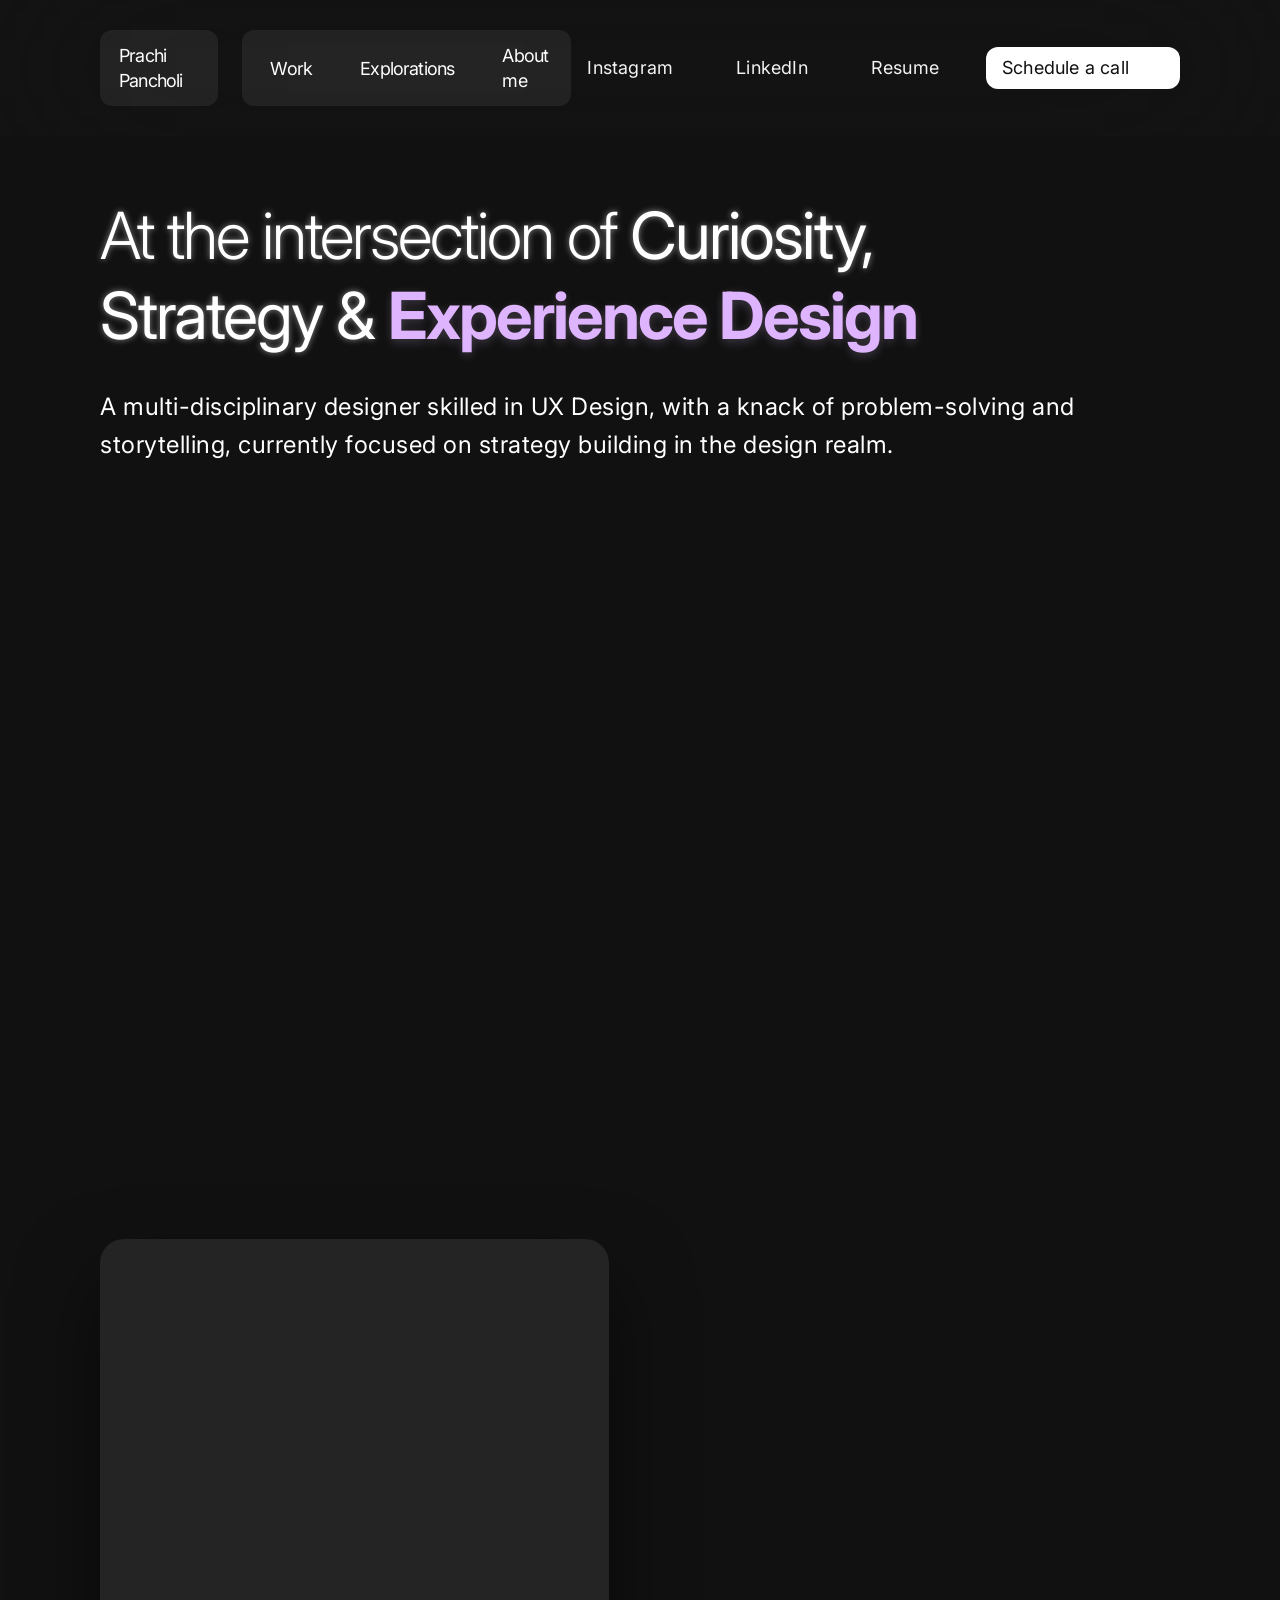
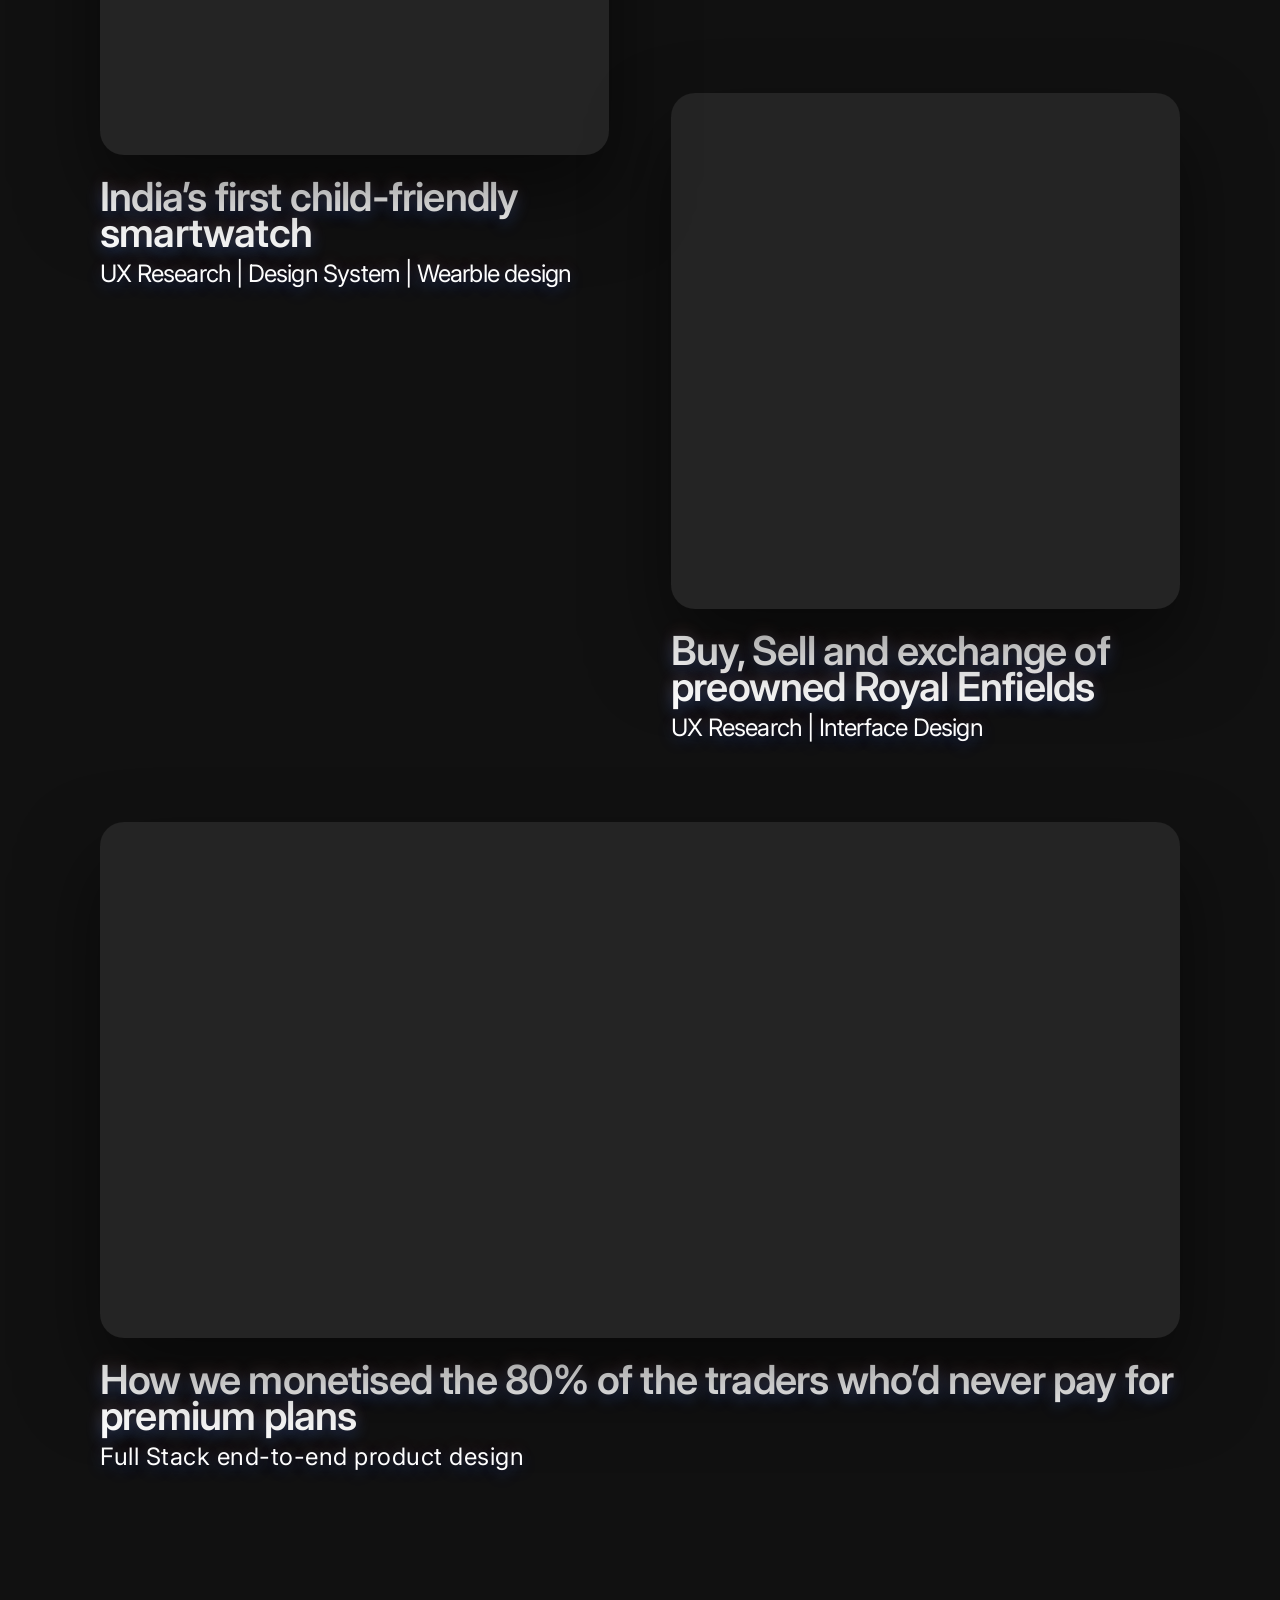
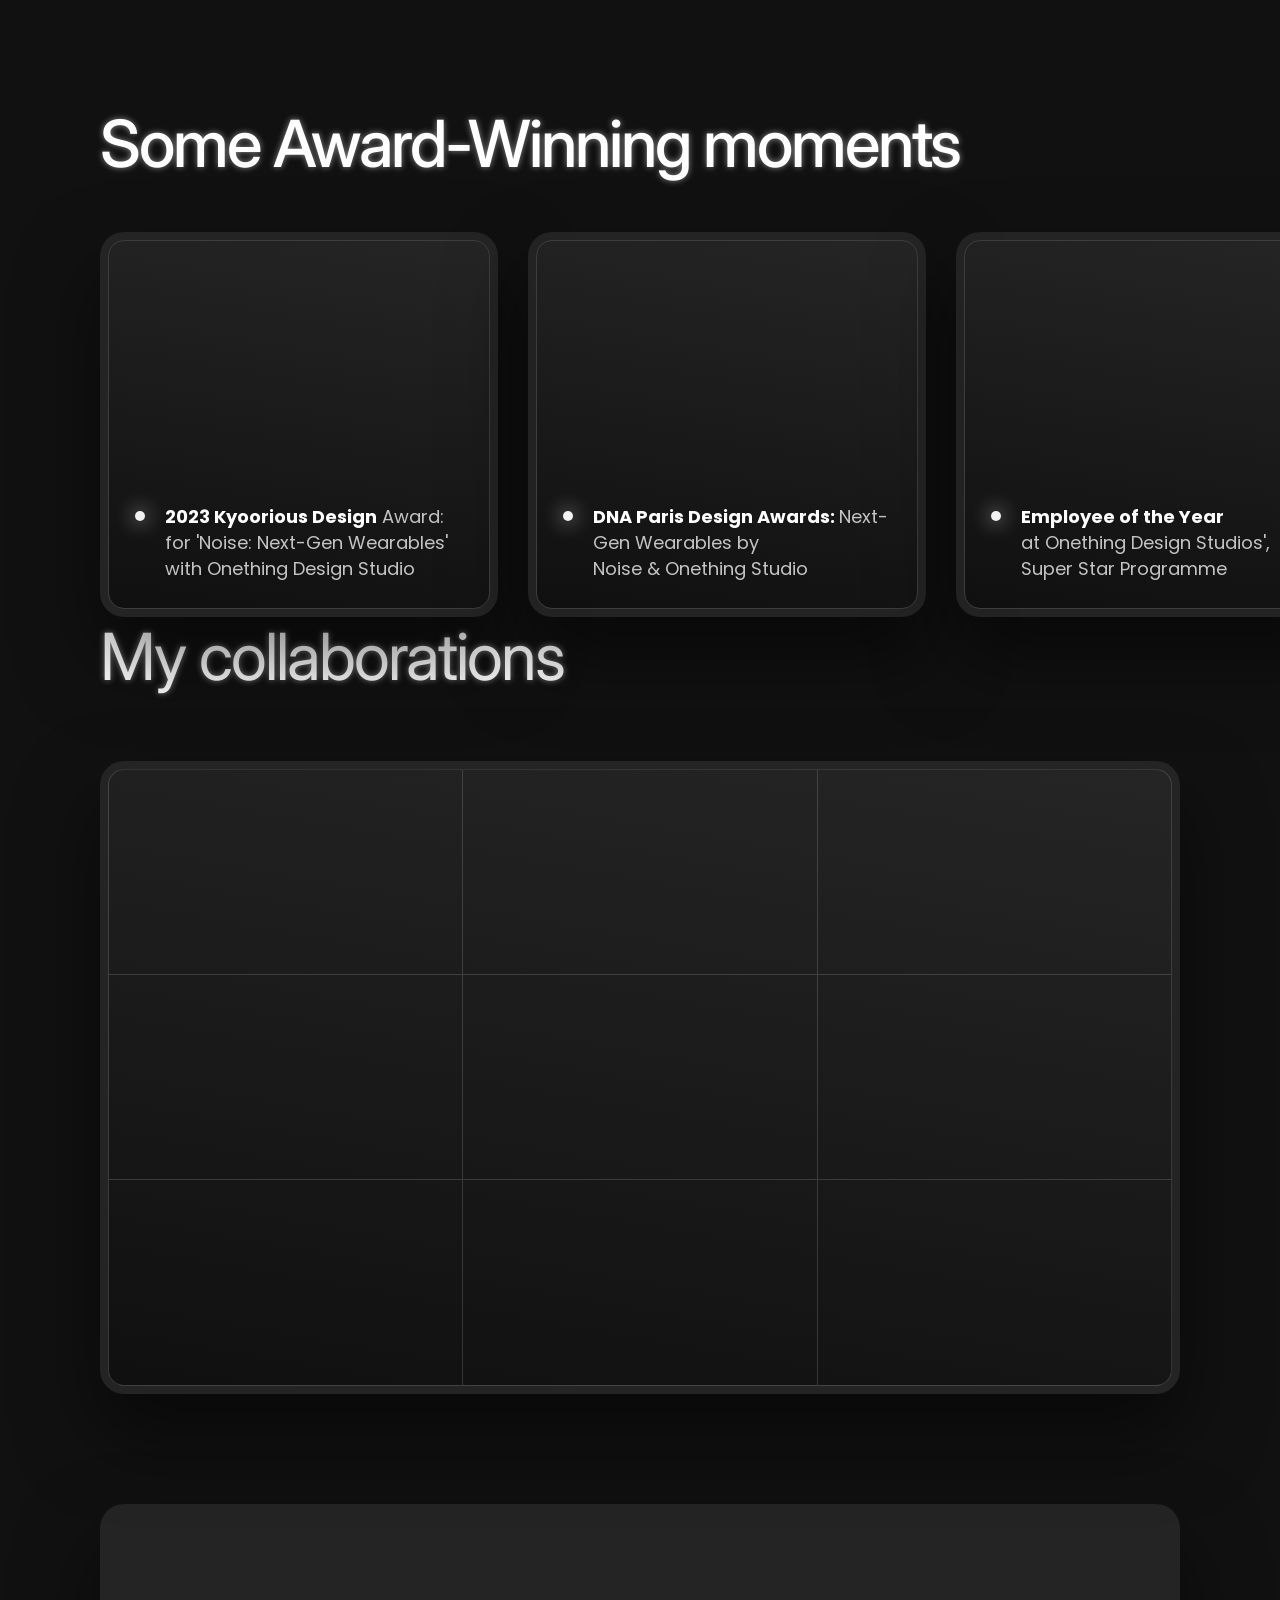
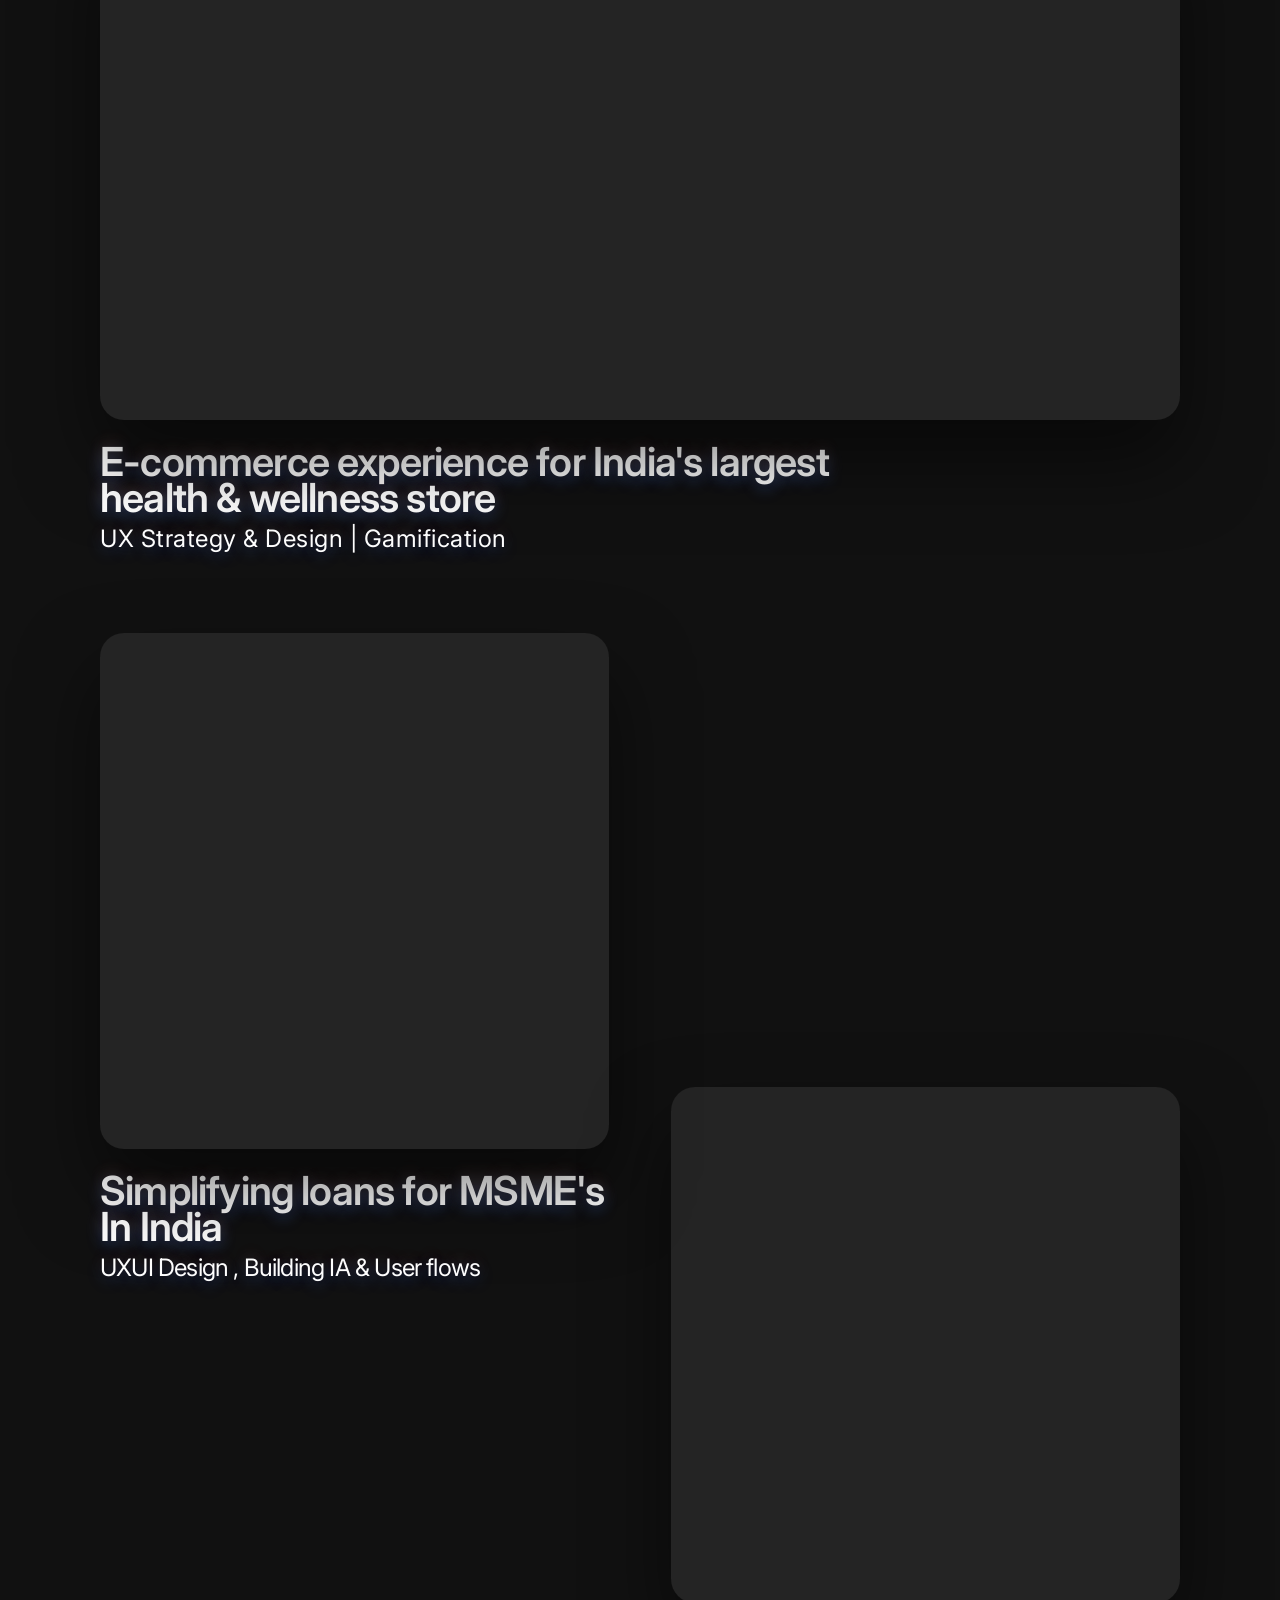
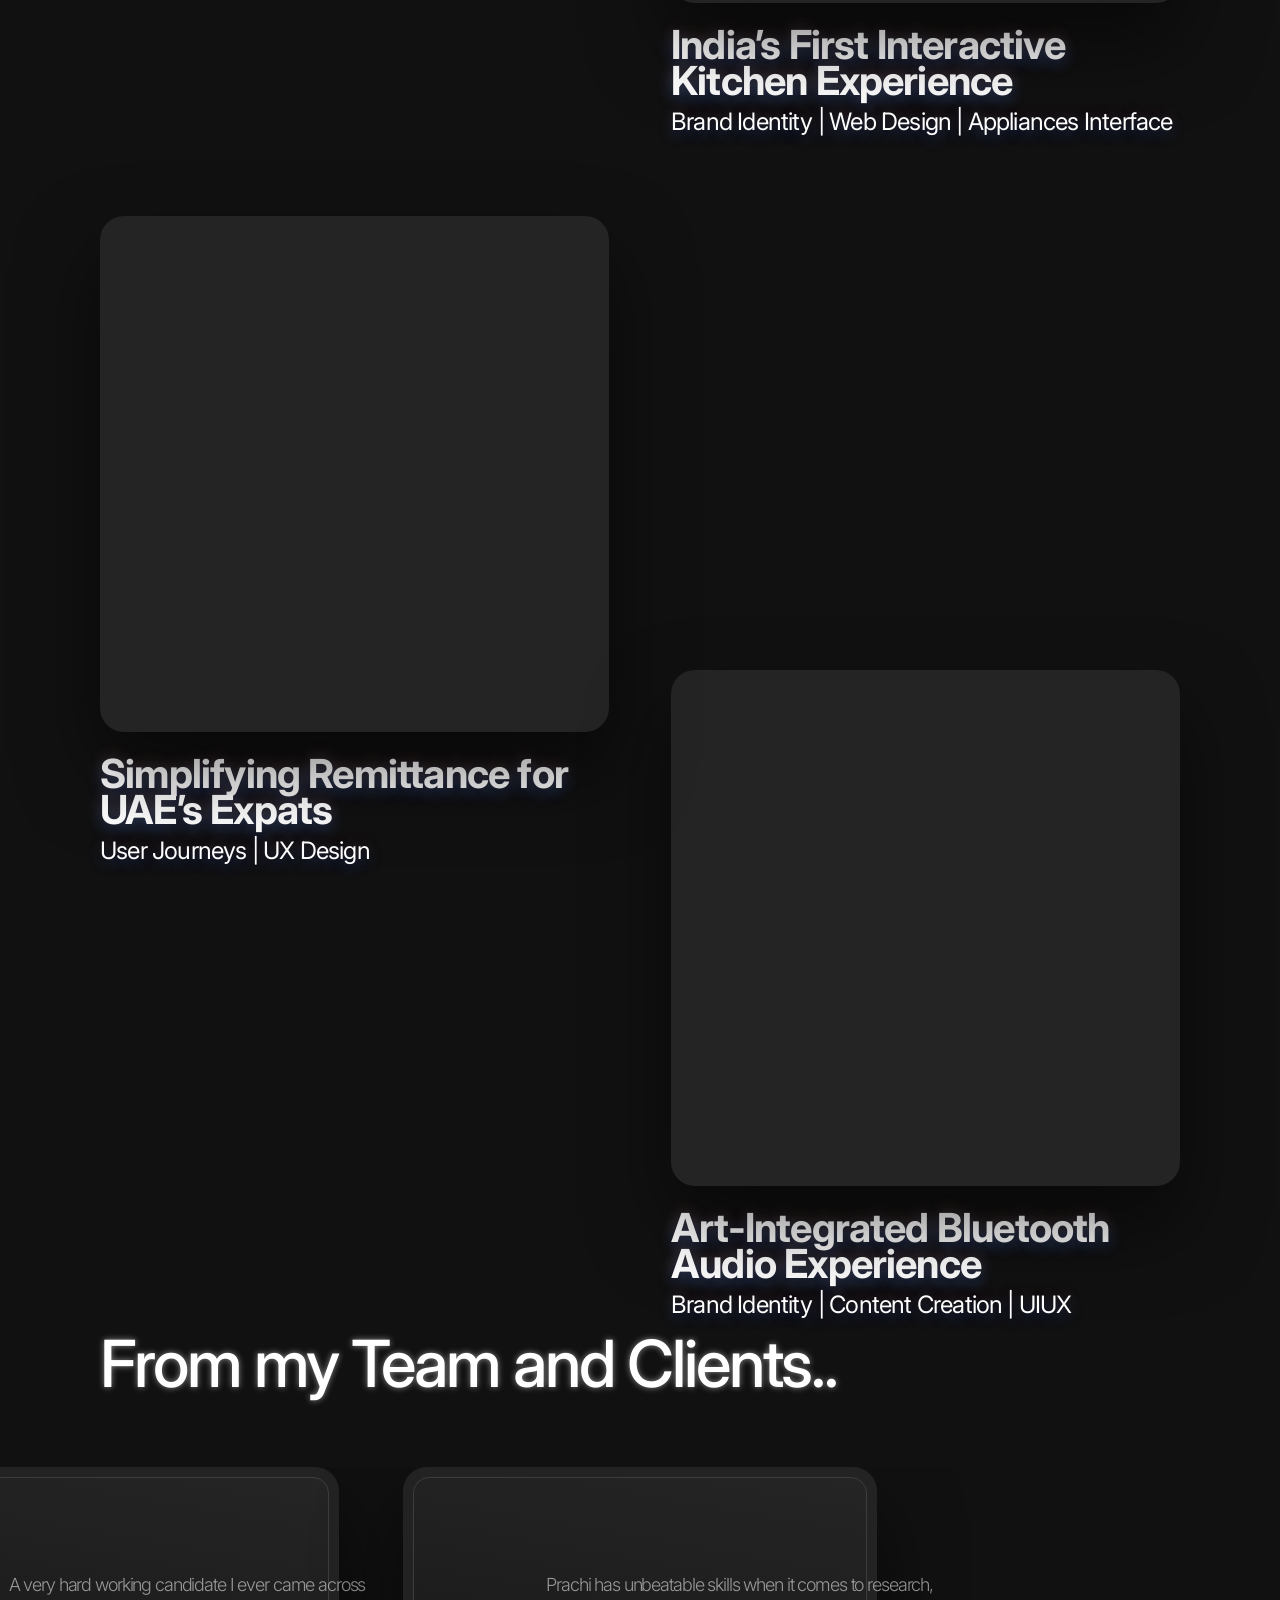
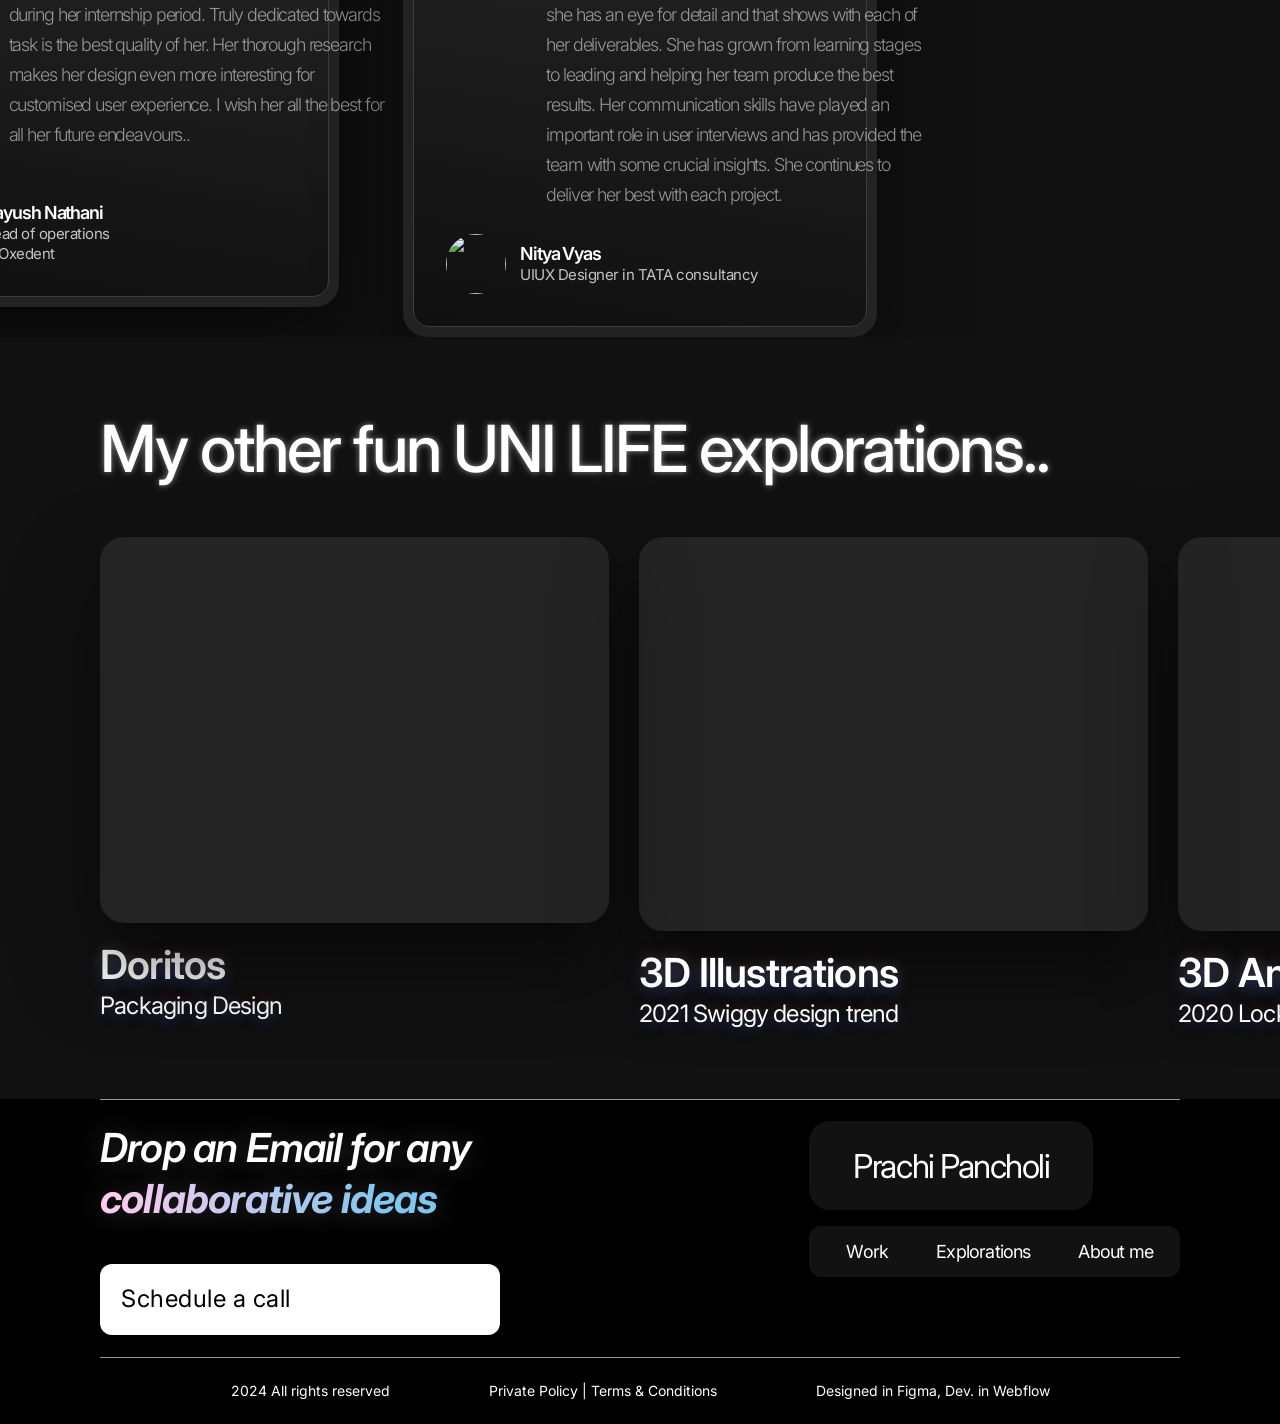
==== index.html @ 56be97ce "Initial commit: portfolio static site Home page, case-study pages (Noise rebuilt as real components)" ====
<!DOCTYPE html>
<html lang="en">
<head>
  <meta charset="utf-8" />
  <title>Prachi Pancholi Portfolio</title>
  <meta content="Prachi is a Senior User Experience Designer with a knack for Problem-solving &amp; Storytelling, currently working and learning towards strategy building with the skills of the design world" name="description" />
  <meta content="width=device-width, initial-scale=1" name="viewport" />
  <link rel="shortcut icon" href="https://cdn.prod.website-files.com/661e18b403673cb2f417f1e8/6642f08443aacf7ec07bb50b_1111.png" type="image/x-icon" />
  <link rel="apple-touch-icon" href="https://cdn.prod.website-files.com/661e18b403673cb2f417f1e8/6642efddc8c3d1128ef060a0_44.png" />
  <link rel="preconnect" href="https://fonts.googleapis.com" />
  <link rel="preconnect" href="https://fonts.gstatic.com" crossorigin />
  <link href="https://fonts.googleapis.com/css2?family=Inter:wght@200;300;400;500;600;700;800;900&family=Instrument+Serif&family=Poppins:wght@200;300;400;500;600;700;800&display=swap" rel="stylesheet" />
  <link rel="stylesheet" href="https://cdn.jsdelivr.net/npm/swiper@11/swiper-bundle.min.css" />
  <link rel="stylesheet" href="css/webflow.css" />
  <link rel="stylesheet" href="css/custom.css?v=2" />
</head>
<body>
  <div class="page-wrapper">

    <!-- ===================== NAV ===================== -->
    <div role="banner" class="nav_component w-nav">
      <div class="padding-global">
        <div class="container-medium is-nav-flex">
          <div class="nav_left-wrapper">
            <a href="/" aria-current="page" class="nav_logo-link w-nav-brand w--current">
              <div class="nav_logo-text">Prachi Pancholi</div>
            </a>
            <div class="nav_left-links is-desktop-pill">
              <a href="/" aria-current="page" class="nav_link-wrapper w-inline-block w--current"><div class="nav_link-text">Work</div><div class="nav_border-line"></div></a>
              <a href="/explore" class="nav_link-wrapper w-inline-block"><div class="nav_link-text">Explorations</div><div class="nav_border-line"></div></a>
              <a href="/about-us" class="nav_link-wrapper w-inline-block"><div class="nav_link-text">About me</div><div class="nav_border-line"></div></a>
            </div>
          </div>
          <nav role="navigation" class="nav_right-wrapper w-nav-menu">
            <div class="nav_mobile-links">
              <a href="/" class="nav_link-wrapper w-inline-block"><div class="nav_link-text">Work</div></a>
              <a href="/explore" class="nav_link-wrapper w-inline-block"><div class="nav_link-text">Explorations</div></a>
              <a href="/about-us" class="nav_link-wrapper w-inline-block"><div class="nav_link-text">About me</div></a>
            </div>
            <div class="nav_links-wrapper">
              <a href="https://www.instagram.com/chickenbiryani.design/" target="_blank" class="nav_link-right w-inline-block">
                <div class="nav_right-text">Instagram</div>
                <div class="white_arrow-wrapper _20px">
                  <img src="https://cdn.prod.website-files.com/661e18b403673cb2f417f1e8/661e2d78cf338e3d191dff58_Image%20%5Bicon-external%5D%20(2).svg" loading="lazy" alt="" class="white_arrow" />
                </div>
              </a>
              <a href="https://www.linkedin.com/in/prachi-pancholi/" target="_blank" class="nav_link-right w-inline-block">
                <div class="nav_right-text">LinkedIn</div>
                <div class="white_arrow-wrapper _20px">
                  <img src="https://cdn.prod.website-files.com/661e18b403673cb2f417f1e8/661e2d78cf338e3d191dff58_Image%20%5Bicon-external%5D%20(2).svg" loading="lazy" alt="" class="white_arrow" />
                </div>
              </a>
              <a href="https://drive.google.com/drive/folders/17mA1MaXOEO93WJZo5GWd0ZMuWHKPl7Rx" target="_blank" class="nav_link-right w-inline-block">
                <div class="nav_right-text">Resume</div>
                <div class="white_arrow-wrapper _20px">
                  <img src="https://cdn.prod.website-files.com/661e18b403673cb2f417f1e8/661e2d78cf338e3d191dff58_Image%20%5Bicon-external%5D%20(2).svg" loading="lazy" alt="" class="white_arrow" />
                </div>
              </a>
              <a href="https://calendly.com/pancholiprachi/30min" target="_blank" class="nav_link-right is-contact w-inline-block">
                <div class="nav_right-text is-black">Schedule a call</div>
                <div class="white_arrow-wrapper _20px">
                  <img src="https://cdn.prod.website-files.com/661e18b403673cb2f417f1e8/66e6eafac4cc82f1d56666f0_video.png" loading="lazy" alt="" class="black_arrow _20px" />
                </div>
              </a>
            </div>
          </nav>
          <div class="hamburger-menu-hm1 w-nav-button" data-nav-toggle>
            <div class="top-bar-hm1"></div>
            <div class="middle-bar-hm1"></div>
            <div class="bottom-bar-hm1"></div>
          </div>
        </div>
      </div>
    </div>

    <main class="main-wrapper">

      <!-- ===================== HERO ===================== -->
      <section class="section_header">
        <div class="padding-global">
          <div class="container-large">
            <div class="hero_content-wrapper">
              <img src="https://cdn.prod.website-files.com/661e18b403673cb2f417f1e8/661e52b57808c6ab6376811c_Group%203.webp" loading="lazy" alt="" class="hero_blur-image hide-in-mb" />
              <div class="mobile_gradient">
                <img src="https://cdn.prod.website-files.com/661e18b403673cb2f417f1e8/661e52b57808c6ab6376811c_Group%203.webp" loading="lazy" alt="" class="hero_blur-image" />
              </div>
              <div class="hero_content">
                <div class="max-width-1042px">
                  <h1 class="heading-style-h1">At the intersection of <span class="text-weight-medium">Curiosity, <br />Strategy &amp; </span><span class="hero_highlight">Experience Design</span></h1>
                </div>
                <p class="text-size-large">A multi-disciplinary designer skilled in UX Design, with a knack of problem-solving and storytelling, currently focused on strategy building in the design realm.</p>
              </div>
            </div>

            <div class="spacer-large"></div>

            <div class="space-small">
              <div class="gif-video">
                <div class="gif-bg-video w-background-video w-background-video-atom">
                  <video autoplay loop muted playsinline data-object-fit="cover"
                    poster="https://cdn.prod.website-files.com/661e18b403673cb2f417f1e8%2F68fe147acfc8ac7f8bebb692_Final%2030-poster-00001.jpg"
                    style="background-image:url('https://cdn.prod.website-files.com/661e18b403673cb2f417f1e8%2F68fe147acfc8ac7f8bebb692_Final%2030-poster-00001.jpg')">
                    <source src="https://cdn.prod.website-files.com/661e18b403673cb2f417f1e8%2F68fe147acfc8ac7f8bebb692_Final%2030-transcode.mp4" />
                    <source src="https://cdn.prod.website-files.com/661e18b403673cb2f417f1e8%2F68fe147acfc8ac7f8bebb692_Final%2030-transcode.webm" />
                  </video>
                </div>
              </div>
            </div>

            <div class="services_cards">
              <a href="/noise" class="services_card top-margin-281px w-inline-block">
                <div class="service_card-bg">
                  <div class="service_thumbnail">
                    <img src="https://cdn.prod.website-files.com/661e18b403673cb2f417f1e8/661e6a9da7e1869f8a0ea23e_Div%20%5Bglare-item-top%5D%20(2).svg" loading="lazy" alt="" class="service_card-line" />
                  </div>
                </div>
                <div class="services-content-wrapper">
                  <h2 class="heading-style-h2">India&rsquo;s first child-friendly smartwatch</h2>
                  <p class="text-size-large letter-spacing">UX Research | Design System | Wearble design</p>
                </div>
              </a>
              <a id="w-node-_90252e69-ed15-1a22-92da-b48fed8b547d-f417f1ef" href="/reown" class="services_card class-top-margin w-inline-block">
                <div class="service_card-bg">
                  <aside class="service_right-thumbnail">
                    <img src="https://cdn.prod.website-files.com/661e18b403673cb2f417f1e8/661e6a9da7e1869f8a0ea23e_Div%20%5Bglare-item-top%5D%20(2).svg" loading="lazy" alt="" class="service_card-line" />
                  </aside>
                </div>
                <div class="services-content-wrapper">
                  <h2 class="heading-style-h2">Buy, Sell and exchange of preowned Royal Enfields</h2>
                  <p class="text-size-large letter-spacing">UX  Research | Interface Design</p>
                </div>
              </a>
            </div>

            <div class="space-small"></div>

            <a href="/upstox" class="services_card-wrapper w-inline-block">
              <div class="services_card-image">
                <img src="https://cdn.prod.website-files.com/661e18b403673cb2f417f1e8/661e5c7f7ffa43508a289609_Div%20%5Bglare-item-top%5D%20(1).svg" loading="lazy" alt="" class="service_line" />
                <div class="service_card">
                  <div class="service_bg-image"></div>
                </div>
              </div>
              <div class="services-content-wrapper">
                <h2 class="heading-style-h2">How we monetised the 80% of the traders who&rsquo;d never pay for premium plans</h2>
                <p class="text-size-large in-mb-16px">Full Stack end-to-end product design </p>
              </div>
            </a>
          </div>
        </div>
      </section>

      <!-- ===================== AWARDS + COLLAB ===================== -->
      <section class="section_collabration">
        <div class="padding-global">
          <div class="container-medium">
            <h2 class="heading-style-h1 in-mb-28px">Some Award-Winning moments</h2>
            <div class="award_wrapper">
              <a href="https://kyooriusdesign.awardsengine.com/index.cfm?action=ows:entries.details&amp;e=130365&amp;project_year=2023" target="_blank" class="award_card w-inline-block">
                <img src="https://cdn.prod.website-files.com/661e18b403673cb2f417f1e8/661e84a563fa6b152f8d1b71_Div%20%5Bglare-item-top%5D%20(4).svg" loading="lazy" alt="" class="award_top-line" />
                <div class="award_content-wrapper">
                  <img src="https://cdn.prod.website-files.com/661e18b403673cb2f417f1e8/661e84f935d0837a9f6d9432_Div%20%5Bglare-item-top%5D%20(5).svg" loading="lazy" alt="" class="award_inside-line" />
                  <img src="https://cdn.prod.website-files.com/661e18b403673cb2f417f1e8/661e758b87623ad8a9f8f157_image%2043341.png" loading="lazy" alt="" class="award_card-imaged width-97px" />
                  <div class="award_card-bottom-wrapper">
                    <div class="white_circle"></div>
                    <p class="text-size-medium width-12px"><strong class="bold">2023 Kyoorious Design</strong> Award: for 'Noise: Next-Gen Wearables' with Onething Design Studio</p>
                  </div>
                </div>
              </a>
              <a href="https://dna.paris/winner/zoom.php?eid=71-90831-23" target="_blank" class="award_card w-inline-block">
                <img src="https://cdn.prod.website-files.com/661e18b403673cb2f417f1e8/661e84a563fa6b152f8d1b71_Div%20%5Bglare-item-top%5D%20(4).svg" loading="lazy" alt="" class="award_top-line" />
                <div class="award_content-wrapper">
                  <img src="https://cdn.prod.website-files.com/661e18b403673cb2f417f1e8/661e84f935d0837a9f6d9432_Div%20%5Bglare-item-top%5D%20(5).svg" loading="lazy" alt="" class="award_inside-line" />
                  <img src="https://cdn.prod.website-files.com/661e18b403673cb2f417f1e8/661e878b17e4c762ca60d127_Group%201171275063.png" loading="lazy" alt="" class="award_card-imaged width-106px" />
                  <div class="award_card-bottom-wrapper">
                    <div class="white_circle"></div>
                    <p class="text-size-medium width-12px"><strong class="bold">DNA Paris Design Awards</strong><strong class="bold">: </strong>Next-Gen Wearables by <br />Noise &amp; Onething Studio</p>
                  </div>
                </div>
              </a>
              <a id="w-node-_4b4ecda4-35e5-c55a-0f17-74a99bd2309b-f417f1ef" href="https://www.linkedin.com/in/prachi-pancholi/" target="_blank" class="award_card w-inline-block">
                <img src="https://cdn.prod.website-files.com/661e18b403673cb2f417f1e8/661e84a563fa6b152f8d1b71_Div%20%5Bglare-item-top%5D%20(4).svg" loading="lazy" alt="" class="award_top-line" />
                <div class="award_content-wrapper">
                  <img src="https://cdn.prod.website-files.com/661e18b403673cb2f417f1e8/661e84f935d0837a9f6d9432_Div%20%5Bglare-item-top%5D%20(5).svg" loading="lazy" alt="" class="award_inside-line" />
                  <img src="https://cdn.prod.website-files.com/661e18b403673cb2f417f1e8/661e878eea7ecad66deda01e_Frame%201707480598.png" loading="lazy" alt="" class="award_card-imaged width-97px" />
                  <div class="award_card-bottom-wrapper">
                    <div class="white_circle"></div>
                    <p class="text-size-medium width-12px"><strong class="bold">Employee of the Year</strong> <br />at Onething Design Studios', Super Star Programme</p>
                  </div>
                </div>
              </a>
            </div>
          </div>
        </div>

        <div class="padding-global">
          <div class="container-medium">
            <h2 class="heading-style-h1 text-weight-medium">My collaborations</h2>
            <div class="spacer-medium"></div>
            <div class="collabration_wrapper">
              <img src="https://cdn.prod.website-files.com/661e18b403673cb2f417f1e8/661ea87eb55ac007697cb11e_Group%201171275067.svg" loading="lazy" alt="" class="collabration_line" />
              <div class="w-layout-grid collabration_grid">
                <a href="/beyond-appliances" class="collabration_cell border-two-side w-inline-block"><img src="https://cdn.prod.website-files.com/661e18b403673cb2f417f1e8/661e8b929f3778afc4638638_Mask%20group%20(6).svg" loading="lazy" alt="" class="collabration_icon" /></a>
                <a href="/reown" class="collabration_cell border-two-side-lls-2 w-inline-block"><img src="https://cdn.prod.website-files.com/661e18b403673cb2f417f1e8/661e8c272fc92b37930ee348_Mask%20group%20(7).svg" loading="lazy" alt="" class="collabration_icon" /></a>
                <a href="/upstox" class="collabration_cell border-bottom right w-inline-block"><img src="https://cdn.prod.website-files.com/661e18b403673cb2f417f1e8/661e8bb198e0cb3f22c3dee5_image%203.svg" loading="lazy" alt="" class="collabration_icon" /></a>
                <a href="/noise" class="collabration_cell border-two-side-ls w-inline-block"><img src="https://cdn.prod.website-files.com/661e18b403673cb2f417f1e8/661e8b3be801f8617315d4b6_image%201%20(1).svg" loading="lazy" alt="" class="collabration_icon" /></a>
                <a href="#" class="collabration_cell border-two-side w-inline-block"><img src="https://cdn.prod.website-files.com/661e18b403673cb2f417f1e8/661e8c2f85bd5d5cfece851f_Mask%20group%20(9).svg" loading="lazy" alt="" class="collabration_icon" /></a>
                <a href="#" class="collabration_cell border-bottom w-inline-block"><img src="https://cdn.prod.website-files.com/661e18b403673cb2f417f1e8/661e8c2cba994e43ec9d0941_image%206.svg" loading="lazy" alt="" class="collabration_icon" /></a>
                <a href="/healthkart" class="collabration_cell one-sdie-border w-inline-block"><img src="https://cdn.prod.website-files.com/661e18b403673cb2f417f1e8/661e8c2ae5cdfc110ee06a22_Mask%20group%20(8).svg" loading="lazy" alt="" class="collabration_icon" /></a>
                <a href="#" class="collabration_cell one-sdie-borderr-ls w-inline-block"><img src="https://cdn.prod.website-files.com/661e18b403673cb2f417f1e8/685fc8f2056ff6f78f30cded_ZIPLOAN.png" loading="lazy" alt="" class="collabration_icon _80px" /></a>
              </div>
            </div>
          </div>
        </div>
      </section>

      <!-- ===================== MORE PROJECTS ===================== -->
      <section class="section_services">
        <div class="padding-global">
          <div class="container-large">
            <a href="/healthkart" class="services_card-wrapper height_2_out w-inline-block">
              <div class="services_card-image">
                <img src="https://cdn.prod.website-files.com/661e18b403673cb2f417f1e8/661e5c7f7ffa43508a289609_Div%20%5Bglare-item-top%5D%20(1).svg" loading="lazy" alt="" class="service_line" />
                <div class="service_card height_2_just_card">
                  <div class="service_bg-image-2 hight_2"></div>
                </div>
              </div>
              <div class="services-content-wrapper">
                <h2 class="heading-style-h2">E-commerce experience for India's largest <br />health &amp; wellness store</h2>
                <p class="text-size-large">UX Strategy &amp; Design | Gamification </p>
              </div>
            </a>

            <div class="space-small"></div>

            <div class="services_cards">
              <a href="/ziploan" class="services_card top-margin-281px ziploan_combo w-inline-block">
                <div class="service_card-bg">
                  <div class="service_thumbnail ziploan_image_combo">
                    <img src="https://cdn.prod.website-files.com/661e18b403673cb2f417f1e8/661e6a9da7e1869f8a0ea23e_Div%20%5Bglare-item-top%5D%20(2).svg" loading="lazy" alt="" class="service_card-line" />
                  </div>
                </div>
                <div class="services-content-wrapper">
                  <h2 class="heading-style-h2">Simplifying loans for MSME's In India</h2>
                  <p class="text-size-large letter-spacing">UXUI Design , Building IA &amp; User flows</p>
                </div>
              </a>
              <a id="w-node-efbd8849-902a-d85e-33e2-ba6d9d74dd52-f417f1ef" href="/beyond-appliances" class="services_card class-top-margin beyond_applience-card w-inline-block">
                <div class="service_card-bg">
                  <aside class="service_right-thumbnail beyong_applience_cover">
                    <img src="https://cdn.prod.website-files.com/661e18b403673cb2f417f1e8/661e6a9da7e1869f8a0ea23e_Div%20%5Bglare-item-top%5D%20(2).svg" loading="lazy" alt="" class="service_card-line" />
                  </aside>
                </div>
                <div class="services-content-wrapper">
                  <h2 class="heading-style-h2"><strong class="bold-text">India&rsquo;s First Interactive Kitchen Experience</strong></h2>
                  <p class="text-size-large letter-spacing">Brand Identity | Web Design | Appliances Interface</p>
                </div>
              </a>
            </div>

            <div class="space-small"></div>

            <div class="services_cards">
              <a href="/canvas-beyond" class="services_card top-margin-281px canvas_beyond_card w-inline-block">
                <div class="service_card-bg">
                  <div class="service_thumbnail canvas_beyond_cover">
                    <img src="https://cdn.prod.website-files.com/661e18b403673cb2f417f1e8/661e6a9da7e1869f8a0ea23e_Div%20%5Bglare-item-top%5D%20(2).svg" loading="lazy" alt="" class="service_card-line" />
                  </div>
                </div>
                <div class="services-content-wrapper">
                  <h2 class="heading-style-h2"><strong>Simplifying Remittance for UAE&rsquo;s Expats</strong></h2>
                  <p class="text-size-large letter-spacing">User Journeys | UX Design</p>
                </div>
              </a>
              <a id="w-node-_413b522c-e036-18f8-01e8-ee665f6904a7-f417f1ef" href="/audioart" class="services_card class-top-margin audio_art_cover w-inline-block">
                <div class="service_card-bg">
                  <aside class="service_right-thumbnail audio_art_cover">
                    <img src="https://cdn.prod.website-files.com/661e18b403673cb2f417f1e8/661e6a9da7e1869f8a0ea23e_Div%20%5Bglare-item-top%5D%20(2).svg" loading="lazy" alt="" class="service_card-line" />
                  </aside>
                </div>
                <div class="services-content-wrapper">
                  <h2 class="heading-style-h2"><strong>Art-Integrated Bluetooth Audio Experience</strong></h2>
                  <p class="text-size-large letter-spacing">Brand Identity | Content Creation | UIUX </p>
                </div>
              </a>
            </div>
          </div>
        </div>
      </section>

      <!-- ===================== TESTIMONIALS ===================== -->
      <section class="section_testimonail">
        <div class="padding-global">
          <div class="container-medium">
            <h2 class="heading-style-h1 for-mb">From my Team and Clients..</h2>
          </div>
        </div>
        <div class="swiper brand">
          <div class="swiper-wrapper">

            <div class="swiper-slide">
              <img src="https://cdn.prod.website-files.com/661e18b403673cb2f417f1e8/661eab79abdd0a51ed62c833_Div%20%5Bglare-item-top%5D%20(6).svg" loading="lazy" alt="" class="testimonail_line" />
              <div class="testimonial_slide-wrapper">
                <img src="https://cdn.prod.website-files.com/661e18b403673cb2f417f1e8/661eac245bc1d7f80bb69b79_Div%20%5Bglare-item-top%5D%20(8).svg" loading="lazy" alt="" class="testimonial_second-line" />
                <div class="testimonail_left-wrapper">
                  <img src="https://cdn.prod.website-files.com/661e18b403673cb2f417f1e8/664510fff1f4325632832097_Screenshot%202024-05-15%20at%209.45.34%20PM.png" loading="lazy" alt="" class="client_image" />
                  <div class="client_bottom-wrapper">
                    <div class="client_name">Nitya Vyas</div>
                    <div class="client_description">UIUX Designer in TATA consultancy</div>
                  </div>
                </div>
                <div class="testimonial_right-wrapper">
                  <p class="text-xmedium">Prachi has unbeatable skills when it comes to research, she has an eye for detail and that shows with each of her deliverables. She has grown from learning stages to leading and helping her team produce the best results. Her communication skills have played an important role in user interviews and has provided the team with some crucial insights. She continues to deliver her best with each project.</p>
                </div>
              </div>
            </div>

            <div class="swiper-slide">
              <img src="https://cdn.prod.website-files.com/661e18b403673cb2f417f1e8/661eab79abdd0a51ed62c833_Div%20%5Bglare-item-top%5D%20(6).svg" loading="lazy" alt="" class="testimonail_line" />
              <div class="testimonial_slide-wrapper">
                <img src="https://cdn.prod.website-files.com/661e18b403673cb2f417f1e8/661eac245bc1d7f80bb69b79_Div%20%5Bglare-item-top%5D%20(8).svg" loading="lazy" alt="" class="testimonial_second-line" />
                <div class="testimonail_left-wrapper">
                  <img src="https://cdn.prod.website-files.com/661e18b403673cb2f417f1e8/661ea9a0aa31dad84b02ef44_Frame%2023.png" loading="lazy" alt="" class="client_image" />
                  <div class="client_bottom-wrapper">
                    <div class="client_name">Anjini Khanna</div>
                    <div class="client_description">Head of design at Surface Design</div>
                  </div>
                </div>
                <div class="testimonial_right-wrapper">
                  <p class="text-xmedium">We&rsquo;ve joined our hands on several projects, and Prachi is one of the people who has been keen and curious about everything. We have grown up together learning and teaching each other. I highly recommend her expertise to any person looking for any digital work.</p>
                </div>
              </div>
            </div>

            <div class="swiper-slide">
              <img src="https://cdn.prod.website-files.com/661e18b403673cb2f417f1e8/661eab79abdd0a51ed62c833_Div%20%5Bglare-item-top%5D%20(6).svg" loading="lazy" alt="" class="testimonail_line" />
              <div class="testimonial_slide-wrapper">
                <img src="https://cdn.prod.website-files.com/661e18b403673cb2f417f1e8/661eac245bc1d7f80bb69b79_Div%20%5Bglare-item-top%5D%20(8).svg" loading="lazy" alt="" class="testimonial_second-line" />
                <div class="testimonail_left-wrapper">
                  <img src="https://cdn.prod.website-files.com/661e18b403673cb2f417f1e8/6644db81f4e090b844226b2b_aayush.jpeg" loading="lazy" alt="" class="client_image" />
                  <div class="client_bottom-wrapper">
                    <div class="client_name">Aayush Nathani </div>
                    <div class="client_description">Head of operations<br />at Oxedent</div>
                  </div>
                </div>
                <div class="testimonial_right-wrapper">
                  <p class="text-xmedium">A very hard working candidate I ever came across during her internship period. Truly dedicated towards task is the best quality of her. Her thorough research makes her design even more interesting for customised user experience. I wish her all the best for all her future endeavours..</p>
                </div>
              </div>
            </div>

          </div>
        </div>
      </section>

      <!-- ===================== EXPLORATIONS ===================== -->
      <section class="section_exploration">
        <div class="padding-global">
          <div class="container-medium">
            <h2 class="heading-style-h1 in-mb-28px">My other fun UNI LIFE explorations..</h2>
            <div class="exploration_grid">
              <a href="/packaging-design" class="services_card no-grow w-inline-block">
                <div class="service_card-bg">
                  <div class="exploration_thumbnail">
                    <img src="https://cdn.prod.website-files.com/661e18b403673cb2f417f1e8/661e6a9da7e1869f8a0ea23e_Div%20%5Bglare-item-top%5D%20(2).svg" loading="lazy" alt="" class="service_card-line" />
                  </div>
                </div>
                <div class="services-content-wrapper">
                  <h2 class="heading-style-h2 _21px">Doritos</h2>
                  <p class="text-size-large _14px">Packaging Design</p>
                </div>
              </a>
              <a href="/3d-illustrations" class="services_card no-grow w-inline-block">
                <div class="exploration_card">
                  <div class="exploration_thumbnail two">
                    <img src="https://cdn.prod.website-files.com/661e18b403673cb2f417f1e8/661e6a9da7e1869f8a0ea23e_Div%20%5Bglare-item-top%5D%20(2).svg" loading="lazy" alt="" class="service_card-line" />
                  </div>
                </div>
                <div class="services-content-wrapper">
                  <h2 class="heading-style-h2 _21px">3D Illustrations</h2>
                  <p class="text-size-large _14px">2021 Swiggy design trend</p>
                </div>
              </a>
              <a href="/3d-animation" class="services_card no-grow w-inline-block">
                <div class="exploration_card">
                  <div class="exploration_thumbnail three">
                    <img src="https://cdn.prod.website-files.com/661e18b403673cb2f417f1e8/661e6a9da7e1869f8a0ea23e_Div%20%5Bglare-item-top%5D%20(2).svg" loading="lazy" alt="" class="service_card-line" />
                  </div>
                </div>
                <div class="services-content-wrapper">
                  <h2 class="heading-style-h2 _21px">3D Animations</h2>
                  <p class="text-size-large _14px">2020 Lockdown learnings</p>
                </div>
              </a>
            </div>
          </div>
        </div>
      </section>

    </main>

    <!-- ===================== FOOTER ===================== -->
    <section class="footer_component">
      <div class="padding-global">
        <div class="footer-container">
          <div class="footer_border-line"></div>
          <div class="footer_left">
            <h2 class="heading-style-h2 footer-title"><em>Drop an Email for any</em> <span class="linear_text">collaborative ideas</span></h2>
            <a href="https://calendly.com/pancholiprachi/30min" target="_blank" class="footer_email w-inline-block">
              <div class="text-size-large text-color-black">Schedule a call </div>
              <img src="https://cdn.prod.website-files.com/661e18b403673cb2f417f1e8/66e6eafac4cc82f1d56666f0_video.png" loading="lazy" alt="" class="black_arrow _20px" />
            </a>
          </div>
          <div class="footer_right">
            <div class="footer_wrapper">
              <a href="#" class="footer_logo-link w-nav-brand">
                <div class="footet_logo-text">Prachi Pancholi</div>
              </a>
              <div class="footer_links-wrapper">
                <a href="#" class="nav_link-wrapper w-inline-block"><div class="nav_link-text in-vw">Work</div></a>
                <a href="/explore" class="nav_link-wrapper w-inline-block"><div class="nav_link-text in-vw">Explorations</div></a>
                <a href="/about-us" class="nav_link-wrapper w-inline-block"><div class="nav_link-text in-vw">About me</div></a>
              </div>
              <div class="social_wrapper">
                <a href="https://www.instagram.com/chickenbiryani.design/" class="social_link w-inline-block"><img src="https://cdn.prod.website-files.com/661e18b403673cb2f417f1e8/661ebe8a9334c8ff128409bb_logo%27s-1.svg" loading="lazy" alt="" class="social_icon" /></a>
                <a href="https://www.linkedin.com/in/prachi-pancholi/" class="social_link w-inline-block"><img src="https://cdn.prod.website-files.com/661e18b403673cb2f417f1e8/661ebe6d1f5f877dc5d044ee_logo%27s-2.svg" loading="lazy" alt="" class="social_icon" /></a>
                <a href="#" class="social_link w-inline-block"><img src="https://cdn.prod.website-files.com/661e18b403673cb2f417f1e8/661ebe6caa31dad84b02ef44_logo%27s.svg" loading="lazy" alt="" class="social_icon" /></a>
              </div>
            </div>
          </div>
        </div>
        <div class="copywrite_wrapper">
          <div class="copywrite_text">2024 All rights reserved</div>
          <div class="footer_link-wrapper">
            <a href="#" class="footer_link">Private Policy</a>
            <a href="#" class="footer_link"> | Terms &amp; Conditions</a>
          </div>
          <div class="footer_link">Designed in Figma, Dev. in Webflow</div>
        </div>
      </div>
    </section>

  </div>

  <script src="https://cdn.jsdelivr.net/npm/swiper@11/swiper-bundle.min.js"></script>
  <script src="js/main.js"></script>
</body>
</html>
---- css/webflow.css ----
html {
  -webkit-text-size-adjust: 100%;
  -ms-text-size-adjust: 100%;
  font-family: sans-serif;
}

body {
  margin: 0;
}

article, aside, details, figcaption, figure, footer, header, hgroup, main, menu, nav, section, summary {
  display: block;
}

audio, canvas, progress, video {
  vertical-align: baseline;
  display: inline-block;
}

audio:not([controls]) {
  height: 0;
  display: none;
}

[hidden], template {
  display: none;
}

a {
  background-color: #0000;
}

a:active, a:hover {
  outline: 0;
}

abbr[title] {
  border-bottom: 1px dotted;
}

b, strong {
  font-weight: bold;
}

dfn {
  font-style: italic;
}

h1 {
  margin: .67em 0;
  font-size: 2em;
}

mark {
  color: #000;
  background: #ff0;
}

small {
  font-size: 80%;
}

sub, sup {
  vertical-align: baseline;
  font-size: 75%;
  line-height: 0;
  position: relative;
}

sup {
  top: -.5em;
}

sub {
  bottom: -.25em;
}

img {
  border: 0;
}

svg:not(:root) {
  overflow: hidden;
}

hr {
  box-sizing: content-box;
  height: 0;
}

pre {
  overflow: auto;
}

code, kbd, pre, samp {
  font-family: monospace;
  font-size: 1em;
}

button, input, optgroup, select, textarea {
  color: inherit;
  font: inherit;
  margin: 0;
}

button {
  overflow: visible;
}

button, select {
  text-transform: none;
}

button, html input[type="button"], input[type="reset"] {
  -webkit-appearance: button;
  cursor: pointer;
}

button[disabled], html input[disabled] {
  cursor: default;
}

button::-moz-focus-inner, input::-moz-focus-inner {
  border: 0;
  padding: 0;
}

input {
  line-height: normal;
}

input[type="checkbox"], input[type="radio"] {
  box-sizing: border-box;
  padding: 0;
}

input[type="number"]::-webkit-inner-spin-button, input[type="number"]::-webkit-outer-spin-button {
  height: auto;
}

input[type="search"] {
  -webkit-appearance: none;
}

input[type="search"]::-webkit-search-cancel-button, input[type="search"]::-webkit-search-decoration {
  -webkit-appearance: none;
}

legend {
  border: 0;
  padding: 0;
}

textarea {
  overflow: auto;
}

optgroup {
  font-weight: bold;
}

table {
  border-collapse: collapse;
  border-spacing: 0;
}

td, th {
  padding: 0;
}

@font-face {
  font-family: webflow-icons;
  src: url("[data-uri]") format("truetype");
  font-weight: normal;
  font-style: normal;
}

[class^="w-icon-"], [class*=" w-icon-"] {
  speak: none;
  font-variant: normal;
  text-transform: none;
  -webkit-font-smoothing: antialiased;
  -moz-osx-font-smoothing: grayscale;
  font-style: normal;
  font-weight: normal;
  line-height: 1;
  font-family: webflow-icons !important;
}

.w-icon-slider-right:before {
  content: "";
}

.w-icon-slider-left:before {
  content: "";
}

.w-icon-nav-menu:before {
  content: "";
}

.w-icon-arrow-down:before, .w-icon-dropdown-toggle:before {
  content: "";
}

.w-icon-file-upload-remove:before {
  content: "";
}

.w-icon-file-upload-icon:before {
  content: "";
}

* {
  box-sizing: border-box;
}

html {
  height: 100%;
}

body {
  color: #333;
  background-color: #fff;
  min-height: 100%;
  margin: 0;
  font-family: Arial, sans-serif;
  font-size: 14px;
  line-height: 20px;
}

img {
  vertical-align: middle;
  max-width: 100%;
  display: inline-block;
}

html.w-mod-touch * {
  background-attachment: scroll !important;
}

.w-block {
  display: block;
}

.w-inline-block {
  max-width: 100%;
  display: inline-block;
}

.w-clearfix:before, .w-clearfix:after {
  content: " ";
  grid-area: 1 / 1 / 2 / 2;
  display: table;
}

.w-clearfix:after {
  clear: both;
}

.w-hidden {
  display: none;
}

.w-button {
  color: #fff;
  line-height: inherit;
  cursor: pointer;
  background-color: #3898ec;
  border: 0;
  border-radius: 0;
  padding: 9px 15px;
  text-decoration: none;
  display: inline-block;
}

input.w-button {
  -webkit-appearance: button;
}

html[data-w-dynpage] [data-w-cloak] {
  color: #0000 !important;
}

.w-code-block {
  margin: unset;
}

pre.w-code-block code {
  all: inherit;
}

pre.w-code-block code > span {
  display: block !important;
}

.w-optimization {
  display: contents;
}

.w-webflow-badge, .w-webflow-badge > img {
  box-sizing: unset;
  width: unset;
  height: unset;
  max-height: unset;
  max-width: unset;
  min-height: unset;
  min-width: unset;
  margin: unset;
  padding: unset;
  float: unset;
  clear: unset;
  border: unset;
  border-radius: unset;
  background: unset;
  background-image: unset;
  background-position: unset;
  background-size: unset;
  background-repeat: unset;
  background-origin: unset;
  background-clip: unset;
  background-attachment: unset;
  background-color: unset;
  box-shadow: unset;
  transform: unset;
  direction: unset;
  font-family: unset;
  font-weight: unset;
  color: unset;
  font-size: unset;
  line-height: unset;
  font-style: unset;
  font-variant: unset;
  text-align: unset;
  letter-spacing: unset;
  -webkit-text-decoration: unset;
  text-decoration: unset;
  text-indent: unset;
  text-transform: unset;
  list-style-type: unset;
  text-shadow: unset;
  vertical-align: unset;
  cursor: unset;
  white-space: unset;
  word-break: unset;
  word-spacing: unset;
  word-wrap: unset;
  transition: unset;
}

.w-webflow-badge {
  white-space: nowrap;
  cursor: pointer;
  box-shadow: 0 0 0 1px #0000001a, 0 1px 3px #0000001a;
  visibility: visible !important;
  opacity: 1 !important;
  z-index: 2147483647 !important;
  color: #aaadb0 !important;
  width: auto !important;
  height: auto !important;
  overflow: unset !important;
  background-color: #fff !important;
  border-radius: 3px !important;
  margin: 0 !important;
  padding: 6px !important;
  font-size: 12px !important;
  line-height: 14px !important;
  text-decoration: none !important;
  display: inline-block !important;
  position: fixed !important;
  inset: auto 12px 12px auto !important;
  transform: none !important;
}

.w-webflow-badge > img {
  position: unset;
  visibility: unset !important;
  opacity: 1 !important;
  vertical-align: middle !important;
  display: inline-block !important;
}

h1, h2, h3, h4, h5, h6 {
  margin-bottom: 10px;
  font-weight: bold;
}

h1 {
  margin-top: 20px;
  font-size: 38px;
  line-height: 44px;
}

h2 {
  margin-top: 20px;
  font-size: 32px;
  line-height: 36px;
}

h3 {
  margin-top: 20px;
  font-size: 24px;
  line-height: 30px;
}

h4 {
  margin-top: 10px;
  font-size: 18px;
  line-height: 24px;
}

h5 {
  margin-top: 10px;
  font-size: 14px;
  line-height: 20px;
}

h6 {
  margin-top: 10px;
  font-size: 12px;
  line-height: 18px;
}

p {
  margin-top: 0;
  margin-bottom: 10px;
}

blockquote {
  border-left: 5px solid #e2e2e2;
  margin: 0 0 10px;
  padding: 10px 20px;
  font-size: 18px;
  line-height: 22px;
}

figure {
  margin: 0 0 10px;
}

figcaption {
  text-align: center;
  margin-top: 5px;
}

ul, ol {
  margin-top: 0;
  margin-bottom: 10px;
  padding-left: 40px;
}

.w-list-unstyled {
  padding-left: 0;
  list-style: none;
}

.w-embed:before, .w-embed:after {
  content: " ";
  grid-area: 1 / 1 / 2 / 2;
  display: table;
}

.w-embed:after {
  clear: both;
}

.w-video {
  width: 100%;
  padding: 0;
  position: relative;
}

.w-video iframe, .w-video object, .w-video embed {
  border: none;
  width: 100%;
  height: 100%;
  position: absolute;
  top: 0;
  left: 0;
}

fieldset {
  border: 0;
  margin: 0;
  padding: 0;
}

button, [type="button"], [type="reset"] {
  cursor: pointer;
  -webkit-appearance: button;
  border: 0;
}

.w-form {
  margin: 0 0 15px;
}

.w-form-done {
  text-align: center;
  background-color: #ddd;
  padding: 20px;
  display: none;
}

.w-form-fail {
  background-color: #ffdede;
  margin-top: 10px;
  padding: 10px;
  display: none;
}

label {
  margin-bottom: 5px;
  font-weight: bold;
  display: block;
}

.w-input, .w-select {
  color: #333;
  vertical-align: middle;
  background-color: #fff;
  border: 1px solid #ccc;
  width: 100%;
  height: 38px;
  margin-bottom: 10px;
  padding: 8px 12px;
  font-size: 14px;
  line-height: 1.42857;
  display: block;
}

.w-input::placeholder, .w-select::placeholder {
  color: #999;
}

.w-input:focus, .w-select:focus {
  border-color: #3898ec;
  outline: 0;
}

.w-input[disabled], .w-select[disabled], .w-input[readonly], .w-select[readonly], fieldset[disabled] .w-input, fieldset[disabled] .w-select {
  cursor: not-allowed;
}

.w-input[disabled]:not(.w-input-disabled), .w-select[disabled]:not(.w-input-disabled), .w-input[readonly], .w-select[readonly], fieldset[disabled]:not(.w-input-disabled) .w-input, fieldset[disabled]:not(.w-input-disabled) .w-select {
  background-color: #eee;
}

textarea.w-input, textarea.w-select {
  height: auto;
}

.w-select {
  background-color: #f3f3f3;
}

.w-select[multiple] {
  height: auto;
}

.w-form-label {
  cursor: pointer;
  margin-bottom: 0;
  font-weight: normal;
  display: inline-block;
}

.w-radio {
  margin-bottom: 5px;
  padding-left: 20px;
  display: block;
}

.w-radio:before, .w-radio:after {
  content: " ";
  grid-area: 1 / 1 / 2 / 2;
  display: table;
}

.w-radio:after {
  clear: both;
}

.w-radio-input {
  float: left;
  margin: 3px 0 0 -20px;
  line-height: normal;
}

.w-file-upload {
  margin-bottom: 10px;
  display: block;
}

.w-file-upload-input {
  opacity: 0;
  z-index: -100;
  width: .1px;
  height: .1px;
  position: absolute;
  overflow: hidden;
}

.w-file-upload-default, .w-file-upload-uploading, .w-file-upload-success {
  color: #333;
  display: inline-block;
}

.w-file-upload-error {
  margin-top: 10px;
  display: block;
}

.w-file-upload-default.w-hidden, .w-file-upload-uploading.w-hidden, .w-file-upload-error.w-hidden, .w-file-upload-success.w-hidden {
  display: none;
}

.w-file-upload-uploading-btn {
  cursor: pointer;
  background-color: #fafafa;
  border: 1px solid #ccc;
  margin: 0;
  padding: 8px 12px;
  font-size: 14px;
  font-weight: normal;
  display: flex;
}

.w-file-upload-file {
  background-color: #fafafa;
  border: 1px solid #ccc;
  flex-grow: 1;
  justify-content: space-between;
  margin: 0;
  padding: 8px 9px 8px 11px;
  display: flex;
}

.w-file-upload-file-name {
  font-size: 14px;
  font-weight: normal;
  display: block;
}

.w-file-remove-link {
  cursor: pointer;
  width: auto;
  height: auto;
  margin-top: 3px;
  margin-left: 10px;
  padding: 3px;
  display: block;
}

.w-icon-file-upload-remove {
  margin: auto;
  font-size: 10px;
}

.w-file-upload-error-msg {
  color: #ea384c;
  padding: 2px 0;
  display: inline-block;
}

.w-file-upload-info {
  padding: 0 12px;
  line-height: 38px;
  display: inline-block;
}

.w-file-upload-label {
  cursor: pointer;
  background-color: #fafafa;
  border: 1px solid #ccc;
  margin: 0;
  padding: 8px 12px;
  font-size: 14px;
  font-weight: normal;
  display: inline-block;
}

.w-icon-file-upload-icon, .w-icon-file-upload-uploading {
  width: 20px;
  margin-right: 8px;
  display: inline-block;
}

.w-icon-file-upload-uploading {
  height: 20px;
}

.w-container {
  max-width: 940px;
  margin-left: auto;
  margin-right: auto;
}

.w-container:before, .w-container:after {
  content: " ";
  grid-area: 1 / 1 / 2 / 2;
  display: table;
}

.w-container:after {
  clear: both;
}

.w-container .w-row {
  margin-left: -10px;
  margin-right: -10px;
}

.w-row:before, .w-row:after {
  content: " ";
  grid-area: 1 / 1 / 2 / 2;
  display: table;
}

.w-row:after {
  clear: both;
}

.w-row .w-row {
  margin-left: 0;
  margin-right: 0;
}

.w-col {
  float: left;
  width: 100%;
  min-height: 1px;
  padding-left: 10px;
  padding-right: 10px;
  position: relative;
}

.w-col .w-col {
  padding-left: 0;
  padding-right: 0;
}

.w-col-1 {
  width: 8.33333%;
}

.w-col-2 {
  width: 16.6667%;
}

.w-col-3 {
  width: 25%;
}

.w-col-4 {
  width: 33.3333%;
}

.w-col-5 {
  width: 41.6667%;
}

.w-col-6 {
  width: 50%;
}

.w-col-7 {
  width: 58.3333%;
}

.w-col-8 {
  width: 66.6667%;
}

.w-col-9 {
  width: 75%;
}

.w-col-10 {
  width: 83.3333%;
}

.w-col-11 {
  width: 91.6667%;
}

.w-col-12 {
  width: 100%;
}

.w-hidden-main {
  display: none !important;
}

@media screen and (max-width: 991px) {
  .w-container {
    max-width: 728px;
  }

  .w-hidden-main {
    display: inherit !important;
  }

  .w-hidden-medium {
    display: none !important;
  }

  .w-col-medium-1 {
    width: 8.33333%;
  }

  .w-col-medium-2 {
    width: 16.6667%;
  }

  .w-col-medium-3 {
    width: 25%;
  }

  .w-col-medium-4 {
    width: 33.3333%;
  }

  .w-col-medium-5 {
    width: 41.6667%;
  }

  .w-col-medium-6 {
    width: 50%;
  }

  .w-col-medium-7 {
    width: 58.3333%;
  }

  .w-col-medium-8 {
    width: 66.6667%;
  }

  .w-col-medium-9 {
    width: 75%;
  }

  .w-col-medium-10 {
    width: 83.3333%;
  }

  .w-col-medium-11 {
    width: 91.6667%;
  }

  .w-col-medium-12 {
    width: 100%;
  }

  .w-col-stack {
    width: 100%;
    left: auto;
    right: auto;
  }
}

@media screen and (max-width: 767px) {
  .w-hidden-main, .w-hidden-medium {
    display: inherit !important;
  }

  .w-hidden-small {
    display: none !important;
  }

  .w-row, .w-container .w-row {
    margin-left: 0;
    margin-right: 0;
  }

  .w-col {
    width: 100%;
    left: auto;
    right: auto;
  }

  .w-col-small-1 {
    width: 8.33333%;
  }

  .w-col-small-2 {
    width: 16.6667%;
  }

  .w-col-small-3 {
    width: 25%;
  }

  .w-col-small-4 {
    width: 33.3333%;
  }

  .w-col-small-5 {
    width: 41.6667%;
  }

  .w-col-small-6 {
    width: 50%;
  }

  .w-col-small-7 {
    width: 58.3333%;
  }

  .w-col-small-8 {
    width: 66.6667%;
  }

  .w-col-small-9 {
    width: 75%;
  }

  .w-col-small-10 {
    width: 83.3333%;
  }

  .w-col-small-11 {
    width: 91.6667%;
  }

  .w-col-small-12 {
    width: 100%;
  }
}

@media screen and (max-width: 479px) {
  .w-container {
    max-width: none;
  }

  .w-hidden-main, .w-hidden-medium, .w-hidden-small {
    display: inherit !important;
  }

  .w-hidden-tiny {
    display: none !important;
  }

  .w-col {
    width: 100%;
  }

  .w-col-tiny-1 {
    width: 8.33333%;
  }

  .w-col-tiny-2 {
    width: 16.6667%;
  }

  .w-col-tiny-3 {
    width: 25%;
  }

  .w-col-tiny-4 {
    width: 33.3333%;
  }

  .w-col-tiny-5 {
    width: 41.6667%;
  }

  .w-col-tiny-6 {
    width: 50%;
  }

  .w-col-tiny-7 {
    width: 58.3333%;
  }

  .w-col-tiny-8 {
    width: 66.6667%;
  }

  .w-col-tiny-9 {
    width: 75%;
  }

  .w-col-tiny-10 {
    width: 83.3333%;
  }

  .w-col-tiny-11 {
    width: 91.6667%;
  }

  .w-col-tiny-12 {
    width: 100%;
  }
}

.w-widget {
  position: relative;
}

.w-widget-map {
  width: 100%;
  height: 400px;
}

.w-widget-map label {
  width: auto;
  display: inline;
}

.w-widget-map img {
  max-width: inherit;
}

.w-widget-map .gm-style-iw {
  text-align: center;
}

.w-widget-map .gm-style-iw > button {
  display: none !important;
}

.w-widget-twitter {
  overflow: hidden;
}

.w-widget-twitter-count-shim {
  vertical-align: top;
  text-align: center;
  background: #fff;
  border: 1px solid #758696;
  border-radius: 3px;
  width: 28px;
  height: 20px;
  display: inline-block;
  position: relative;
}

.w-widget-twitter-count-shim * {
  pointer-events: none;
  -webkit-user-select: none;
  user-select: none;
}

.w-widget-twitter-count-shim .w-widget-twitter-count-inner {
  text-align: center;
  color: #999;
  font-family: serif;
  font-size: 15px;
  line-height: 12px;
  position: relative;
}

.w-widget-twitter-count-shim .w-widget-twitter-count-clear {
  display: block;
  position: relative;
}

.w-widget-twitter-count-shim.w--large {
  width: 36px;
  height: 28px;
}

.w-widget-twitter-count-shim.w--large .w-widget-twitter-count-inner {
  font-size: 18px;
  line-height: 18px;
}

.w-widget-twitter-count-shim:not(.w--vertical) {
  margin-left: 5px;
  margin-right: 8px;
}

.w-widget-twitter-count-shim:not(.w--vertical).w--large {
  margin-left: 6px;
}

.w-widget-twitter-count-shim:not(.w--vertical):before, .w-widget-twitter-count-shim:not(.w--vertical):after {
  content: " ";
  pointer-events: none;
  border: solid #0000;
  width: 0;
  height: 0;
  position: absolute;
  top: 50%;
  left: 0;
}

.w-widget-twitter-count-shim:not(.w--vertical):before {
  border-width: 4px;
  border-color: #75869600 #5d6c7b #75869600 #75869600;
  margin-top: -4px;
  margin-left: -9px;
}

.w-widget-twitter-count-shim:not(.w--vertical).w--large:before {
  border-width: 5px;
  margin-top: -5px;
  margin-left: -10px;
}

.w-widget-twitter-count-shim:not(.w--vertical):after {
  border-width: 4px;
  border-color: #fff0 #fff #fff0 #fff0;
  margin-top: -4px;
  margin-left: -8px;
}

.w-widget-twitter-count-shim:not(.w--vertical).w--large:after {
  border-width: 5px;
  margin-top: -5px;
  margin-left: -9px;
}

.w-widget-twitter-count-shim.w--vertical {
  width: 61px;
  height: 33px;
  margin-bottom: 8px;
}

.w-widget-twitter-count-shim.w--vertical:before, .w-widget-twitter-count-shim.w--vertical:after {
  content: " ";
  pointer-events: none;
  border: solid #0000;
  width: 0;
  height: 0;
  position: absolute;
  top: 100%;
  left: 50%;
}

.w-widget-twitter-count-shim.w--vertical:before {
  border-width: 5px;
  border-color: #5d6c7b #75869600 #75869600;
  margin-left: -5px;
}

.w-widget-twitter-count-shim.w--vertical:after {
  border-width: 4px;
  border-color: #fff #fff0 #fff0;
  margin-left: -4px;
}

.w-widget-twitter-count-shim.w--vertical .w-widget-twitter-count-inner {
  font-size: 18px;
  line-height: 22px;
}

.w-widget-twitter-count-shim.w--vertical.w--large {
  width: 76px;
}

.w-background-video {
  color: #fff;
  height: 500px;
  position: relative;
  overflow: hidden;
}

.w-background-video > video {
  object-fit: cover;
  z-index: -100;
  background-position: 50%;
  background-size: cover;
  width: 100%;
  height: 100%;
  margin: auto;
  position: absolute;
  inset: -100%;
}

.w-background-video > video::-webkit-media-controls-start-playback-button {
  -webkit-appearance: none;
  display: none !important;
}

.w-background-video--control {
  background-color: #0000;
  padding: 0;
  position: absolute;
  bottom: 1em;
  right: 1em;
}

.w-background-video--control > [hidden] {
  display: none !important;
}

.w-slider {
  text-align: center;
  clear: both;
  -webkit-tap-highlight-color: #0000;
  tap-highlight-color: #0000;
  background: #ddd;
  height: 300px;
  position: relative;
}

.w-slider-mask {
  z-index: 1;
  white-space: nowrap;
  height: 100%;
  display: block;
  position: relative;
  left: 0;
  right: 0;
  overflow: hidden;
}

.w-slide {
  vertical-align: top;
  white-space: normal;
  text-align: left;
  width: 100%;
  height: 100%;
  display: inline-block;
  position: relative;
}

.w-slider-nav {
  z-index: 2;
  text-align: center;
  -webkit-tap-highlight-color: #0000;
  tap-highlight-color: #0000;
  height: 40px;
  margin: auto;
  padding-top: 10px;
  position: absolute;
  inset: auto 0 0;
}

.w-slider-nav.w-round > div {
  border-radius: 100%;
}

.w-slider-nav.w-num > div {
  width: auto;
  height: auto;
  font-size: inherit;
  line-height: inherit;
  padding: .2em .5em;
}

.w-slider-nav.w-shadow > div {
  box-shadow: 0 0 3px #3336;
}

.w-slider-nav-invert {
  color: #fff;
}

.w-slider-nav-invert > div {
  background-color: #2226;
}

.w-slider-nav-invert > div.w-active {
  background-color: #222;
}

.w-slider-dot {
  cursor: pointer;
  background-color: #fff6;
  width: 1em;
  height: 1em;
  margin: 0 3px .5em;
  transition: background-color .1s, color .1s;
  display: inline-block;
  position: relative;
}

.w-slider-dot.w-active {
  background-color: #fff;
}

.w-slider-dot:focus {
  outline: none;
  box-shadow: 0 0 0 2px #fff;
}

.w-slider-dot:focus.w-active {
  box-shadow: none;
}

.w-slider-arrow-left, .w-slider-arrow-right {
  cursor: pointer;
  color: #fff;
  -webkit-tap-highlight-color: #0000;
  tap-highlight-color: #0000;
  -webkit-user-select: none;
  user-select: none;
  width: 80px;
  margin: auto;
  font-size: 40px;
  position: absolute;
  inset: 0;
  overflow: hidden;
}

.w-slider-arrow-left [class^="w-icon-"], .w-slider-arrow-right [class^="w-icon-"], .w-slider-arrow-left [class*=" w-icon-"], .w-slider-arrow-right [class*=" w-icon-"] {
  position: absolute;
}

.w-slider-arrow-left:focus, .w-slider-arrow-right:focus {
  outline: 0;
}

.w-slider-arrow-left {
  z-index: 3;
  right: auto;
}

.w-slider-arrow-right {
  z-index: 4;
  left: auto;
}

.w-icon-slider-left, .w-icon-slider-right {
  width: 1em;
  height: 1em;
  margin: auto;
  inset: 0;
}

.w-slider-aria-label {
  clip: rect(0 0 0 0);
  border: 0;
  width: 1px;
  height: 1px;
  margin: -1px;
  padding: 0;
  position: absolute;
  overflow: hidden;
}

.w-slider-force-show {
  display: block !important;
}

.w-dropdown {
  text-align: left;
  z-index: 900;
  margin-left: auto;
  margin-right: auto;
  display: inline-block;
  position: relative;
}

.w-dropdown-btn, .w-dropdown-toggle, .w-dropdown-link {
  vertical-align: top;
  color: #222;
  text-align: left;
  white-space: nowrap;
  margin-left: auto;
  margin-right: auto;
  padding: 20px;
  text-decoration: none;
  position: relative;
}

.w-dropdown-toggle {
  -webkit-user-select: none;
  user-select: none;
  cursor: pointer;
  padding-right: 40px;
  display: inline-block;
}

.w-dropdown-toggle:focus {
  outline: 0;
}

.w-icon-dropdown-toggle {
  width: 1em;
  height: 1em;
  margin: auto 20px auto auto;
  position: absolute;
  top: 0;
  bottom: 0;
  right: 0;
}

.w-dropdown-list {
  background: #ddd;
  min-width: 100%;
  display: none;
  position: absolute;
}

.w-dropdown-list.w--open {
  display: block;
}

.w-dropdown-link {
  color: #222;
  padding: 10px 20px;
  display: block;
}

.w-dropdown-link.w--current {
  color: #0082f3;
}

.w-dropdown-link:focus {
  outline: 0;
}

.w-lightbox-backdrop {
  cursor: auto;
  letter-spacing: normal;
  text-indent: 0;
  text-shadow: none;
  text-transform: none;
  visibility: visible;
  white-space: normal;
  word-break: normal;
  word-spacing: normal;
  word-wrap: normal;
  color: #fff;
  text-align: center;
  z-index: 2000;
  opacity: 0;
  -webkit-user-select: none;
  -moz-user-select: none;
  -webkit-tap-highlight-color: transparent;
  background: #000000e6;
  outline: 0;
  font-family: Helvetica Neue, Helvetica, Ubuntu, Segoe UI, Verdana, sans-serif;
  font-size: 17px;
  font-style: normal;
  font-weight: 300;
  line-height: 1.2;
  list-style: disc;
  position: fixed;
  inset: 0;
  -webkit-transform: translate(0);
}

.w-lightbox-backdrop, .w-lightbox-container {
  -webkit-overflow-scrolling: touch;
  height: 100%;
  overflow: auto;
}

.w-lightbox-content {
  height: 100vh;
  position: relative;
  overflow: hidden;
}

.w-lightbox-view {
  opacity: 0;
  width: 100vw;
  height: 100vh;
  position: absolute;
}

.w-lightbox-view:before {
  content: "";
  height: 100vh;
}

.w-lightbox-group, .w-lightbox-group .w-lightbox-view, .w-lightbox-group .w-lightbox-view:before {
  height: 86vh;
}

.w-lightbox-frame, .w-lightbox-view:before {
  vertical-align: middle;
  display: inline-block;
}

.w-lightbox-figure {
  margin: 0;
  position: relative;
}

.w-lightbox-group .w-lightbox-figure {
  cursor: pointer;
}

.w-lightbox-img {
  width: auto;
  max-width: none;
  height: auto;
}

.w-lightbox-image {
  float: none;
  max-width: 100vw;
  max-height: 100vh;
  display: block;
}

.w-lightbox-group .w-lightbox-image {
  max-height: 86vh;
}

.w-lightbox-caption {
  text-align: left;
  text-overflow: ellipsis;
  white-space: nowrap;
  background: #0006;
  padding: .5em 1em;
  position: absolute;
  bottom: 0;
  left: 0;
  right: 0;
  overflow: hidden;
}

.w-lightbox-embed {
  width: 100%;
  height: 100%;
  position: absolute;
  inset: 0;
}

.w-lightbox-control {
  cursor: pointer;
  background-position: center;
  background-repeat: no-repeat;
  background-size: 24px;
  width: 4em;
  transition: all .3s;
  position: absolute;
  top: 0;
}

.w-lightbox-left {
  background-image: url("[data-uri]");
  display: none;
  bottom: 0;
  left: 0;
}

.w-lightbox-right {
  background-image: url("[data-uri]");
  display: none;
  bottom: 0;
  right: 0;
}

.w-lightbox-close {
  background-image: url("[data-uri]");
  background-size: 18px;
  height: 2.6em;
  right: 0;
}

.w-lightbox-strip {
  white-space: nowrap;
  padding: 0 1vh;
  line-height: 0;
  position: absolute;
  bottom: 0;
  left: 0;
  right: 0;
  overflow: auto hidden;
}

.w-lightbox-item {
  box-sizing: content-box;
  cursor: pointer;
  width: 10vh;
  padding: 2vh 1vh;
  display: inline-block;
  -webkit-transform: translate3d(0, 0, 0);
}

.w-lightbox-active {
  opacity: .3;
}

.w-lightbox-thumbnail {
  background: #222;
  height: 10vh;
  position: relative;
  overflow: hidden;
}

.w-lightbox-thumbnail-image {
  position: absolute;
  top: 0;
  left: 0;
}

.w-lightbox-thumbnail .w-lightbox-tall {
  width: 100%;
  top: 50%;
  transform: translate(0, -50%);
}

.w-lightbox-thumbnail .w-lightbox-wide {
  height: 100%;
  left: 50%;
  transform: translate(-50%);
}

.w-lightbox-spinner {
  box-sizing: border-box;
  border: 5px solid #0006;
  border-radius: 50%;
  width: 40px;
  height: 40px;
  margin-top: -20px;
  margin-left: -20px;
  animation: .8s linear infinite spin;
  position: absolute;
  top: 50%;
  left: 50%;
}

.w-lightbox-spinner:after {
  content: "";
  border: 3px solid #0000;
  border-bottom-color: #fff;
  border-radius: 50%;
  position: absolute;
  inset: -4px;
}

.w-lightbox-hide {
  display: none;
}

.w-lightbox-noscroll {
  overflow: hidden;
}

@media (min-width: 768px) {
  .w-lightbox-content {
    height: 96vh;
    margin-top: 2vh;
  }

  .w-lightbox-view, .w-lightbox-view:before {
    height: 96vh;
  }

  .w-lightbox-group, .w-lightbox-group .w-lightbox-view, .w-lightbox-group .w-lightbox-view:before {
    height: 84vh;
  }

  .w-lightbox-image {
    max-width: 96vw;
    max-height: 96vh;
  }

  .w-lightbox-group .w-lightbox-image {
    max-width: 82.3vw;
    max-height: 84vh;
  }

  .w-lightbox-left, .w-lightbox-right {
    opacity: .5;
    display: block;
  }

  .w-lightbox-close {
    opacity: .8;
  }

  .w-lightbox-control:hover {
    opacity: 1;
  }
}

.w-lightbox-inactive, .w-lightbox-inactive:hover {
  opacity: 0;
}

.w-richtext:before, .w-richtext:after {
  content: " ";
  grid-area: 1 / 1 / 2 / 2;
  display: table;
}

.w-richtext:after {
  clear: both;
}

.w-richtext[contenteditable="true"]:before, .w-richtext[contenteditable="true"]:after {
  white-space: initial;
}

.w-richtext ol, .w-richtext ul {
  overflow: hidden;
}

.w-richtext .w-richtext-figure-selected.w-richtext-figure-type-video div:after, .w-richtext .w-richtext-figure-selected[data-rt-type="video"] div:after, .w-richtext .w-richtext-figure-selected.w-richtext-figure-type-image div, .w-richtext .w-richtext-figure-selected[data-rt-type="image"] div {
  outline: 2px solid #2895f7;
}

.w-richtext figure.w-richtext-figure-type-video > div:after, .w-richtext figure[data-rt-type="video"] > div:after {
  content: "";
  display: none;
  position: absolute;
  inset: 0;
}

.w-richtext figure {
  max-width: 60%;
  position: relative;
}

.w-richtext figure > div:before {
  cursor: default !important;
}

.w-richtext figure img {
  width: 100%;
}

.w-richtext figure figcaption.w-richtext-figcaption-placeholder {
  opacity: .6;
}

.w-richtext figure div {
  color: #0000;
  font-size: 0;
}

.w-richtext figure.w-richtext-figure-type-image, .w-richtext figure[data-rt-type="image"] {
  display: table;
}

.w-richtext figure.w-richtext-figure-type-image > div, .w-richtext figure[data-rt-type="image"] > div {
  display: inline-block;
}

.w-richtext figure.w-richtext-figure-type-image > figcaption, .w-richtext figure[data-rt-type="image"] > figcaption {
  caption-side: bottom;
  display: table-caption;
}

.w-richtext figure.w-richtext-figure-type-video, .w-richtext figure[data-rt-type="video"] {
  width: 60%;
  height: 0;
}

.w-richtext figure.w-richtext-figure-type-video iframe, .w-richtext figure[data-rt-type="video"] iframe {
  width: 100%;
  height: 100%;
  position: absolute;
  top: 0;
  left: 0;
}

.w-richtext figure.w-richtext-figure-type-video > div, .w-richtext figure[data-rt-type="video"] > div {
  width: 100%;
}

.w-richtext figure.w-richtext-align-center {
  clear: both;
  margin-left: auto;
  margin-right: auto;
}

.w-richtext figure.w-richtext-align-center.w-richtext-figure-type-image > div, .w-richtext figure.w-richtext-align-center[data-rt-type="image"] > div {
  max-width: 100%;
}

.w-richtext figure.w-richtext-align-normal {
  clear: both;
}

.w-richtext figure.w-richtext-align-fullwidth {
  text-align: center;
  clear: both;
  width: 100%;
  max-width: 100%;
  margin-left: auto;
  margin-right: auto;
  display: block;
}

.w-richtext figure.w-richtext-align-fullwidth > div {
  padding-bottom: inherit;
  display: inline-block;
}

.w-richtext figure.w-richtext-align-fullwidth > figcaption {
  display: block;
}

.w-richtext figure.w-richtext-align-floatleft {
  float: left;
  clear: none;
  margin-right: 15px;
}

.w-richtext figure.w-richtext-align-floatright {
  float: right;
  clear: none;
  margin-left: 15px;
}

.w-nav {
  z-index: 1000;
  background: #ddd;
  position: relative;
}

.w-nav:before, .w-nav:after {
  content: " ";
  grid-area: 1 / 1 / 2 / 2;
  display: table;
}

.w-nav:after {
  clear: both;
}

.w-nav-brand {
  float: left;
  color: #333;
  text-decoration: none;
  position: relative;
}

.w-nav-link {
  vertical-align: top;
  color: #222;
  text-align: left;
  margin-left: auto;
  margin-right: auto;
  padding: 20px;
  text-decoration: none;
  display: inline-block;
  position: relative;
}

.w-nav-link.w--current {
  color: #0082f3;
}

.w-nav-menu {
  float: right;
  position: relative;
}

[data-nav-menu-open] {
  text-align: center;
  background: #c8c8c8;
  min-width: 200px;
  position: absolute;
  top: 100%;
  left: 0;
  right: 0;
  overflow: visible;
  display: block !important;
}

.w--nav-link-open {
  display: block;
  position: relative;
}

.w-nav-overlay {
  width: 100%;
  display: none;
  position: absolute;
  top: 100%;
  left: 0;
  right: 0;
  overflow: hidden;
}

.w-nav-overlay [data-nav-menu-open] {
  top: 0;
}

.w-nav[data-animation="over-left"] .w-nav-overlay {
  width: auto;
}

.w-nav[data-animation="over-left"] .w-nav-overlay, .w-nav[data-animation="over-left"] [data-nav-menu-open] {
  z-index: 1;
  top: 0;
  right: auto;
}

.w-nav[data-animation="over-right"] .w-nav-overlay {
  width: auto;
}

.w-nav[data-animation="over-right"] .w-nav-overlay, .w-nav[data-animation="over-right"] [data-nav-menu-open] {
  z-index: 1;
  top: 0;
  left: auto;
}

.w-nav-button {
  float: right;
  cursor: pointer;
  -webkit-tap-highlight-color: #0000;
  tap-highlight-color: #0000;
  -webkit-user-select: none;
  user-select: none;
  padding: 18px;
  font-size: 24px;
  display: none;
  position: relative;
}

.w-nav-button:focus {
  outline: 0;
}

.w-nav-button.w--open {
  color: #fff;
  background-color: #c8c8c8;
}

.w-nav[data-collapse="all"] .w-nav-menu {
  display: none;
}

.w-nav[data-collapse="all"] .w-nav-button, .w--nav-dropdown-open, .w--nav-dropdown-toggle-open {
  display: block;
}

.w--nav-dropdown-list-open {
  position: static;
}

@media screen and (max-width: 991px) {
  .w-nav[data-collapse="medium"] .w-nav-menu {
    display: none;
  }

  .w-nav[data-collapse="medium"] .w-nav-button {
    display: block;
  }
}

@media screen and (max-width: 767px) {
  .w-nav[data-collapse="small"] .w-nav-menu {
    display: none;
  }

  .w-nav[data-collapse="small"] .w-nav-button {
    display: block;
  }

  .w-nav-brand {
    padding-left: 10px;
  }
}

@media screen and (max-width: 479px) {
  .w-nav[data-collapse="tiny"] .w-nav-menu {
    display: none;
  }

  .w-nav[data-collapse="tiny"] .w-nav-button {
    display: block;
  }
}

.w-tabs {
  position: relative;
}

.w-tabs:before, .w-tabs:after {
  content: " ";
  grid-area: 1 / 1 / 2 / 2;
  display: table;
}

.w-tabs:after {
  clear: both;
}

.w-tab-menu {
  position: relative;
}

.w-tab-link {
  vertical-align: top;
  text-align: left;
  cursor: pointer;
  color: #222;
  background-color: #ddd;
  padding: 9px 30px;
  text-decoration: none;
  display: inline-block;
  position: relative;
}

.w-tab-link.w--current {
  background-color: #c8c8c8;
}

.w-tab-link:focus {
  outline: 0;
}

.w-tab-content {
  display: block;
  position: relative;
  overflow: hidden;
}

.w-tab-pane {
  display: none;
  position: relative;
}

.w--tab-active {
  display: block;
}

@media screen and (max-width: 479px) {
  .w-tab-link {
    display: block;
  }
}

.w-ix-emptyfix:after {
  content: "";
}

@keyframes spin {
  0% {
    transform: rotate(0);
  }

  100% {
    transform: rotate(360deg);
  }
}

.w-dyn-empty {
  background-color: #ddd;
  padding: 10px;
}

.w-dyn-hide, .w-dyn-bind-empty, .w-condition-invisible {
  display: none !important;
}

.wf-layout-layout {
  display: grid;
}

:root {
  --white: white;
  --black: #111;
  --white-7-opacity: #ffffff12;
  --white-15-opacity: #ffffff26;
  --new: var(--black);
  --blak: var(--white);
}

.w-layout-grid {
  grid-row-gap: 16px;
  grid-column-gap: 16px;
  grid-template-rows: auto auto;
  grid-template-columns: 1fr 1fr;
  grid-auto-columns: 1fr;
  display: grid;
}

.w-backgroundvideo-backgroundvideoplaypausebutton:focus-visible {
  outline-offset: 2px;
  border-radius: 50%;
  outline: 2px solid #3b79c3;
}

body {
  color: var(--white);
  font-family: Inter, sans-serif;
  font-size: 14px;
  line-height: 20px;
}

h1 {
  margin-top: 0;
  margin-bottom: 0;
  font-size: 38px;
  font-weight: 700;
  line-height: 44px;
}

h2 {
  letter-spacing: -.81px;
  margin-top: 0;
  margin-bottom: 0;
  font-size: 40px;
  font-weight: 700;
  line-height: 30px;
}

h3 {
  margin-top: 0;
  margin-bottom: 0;
  font-size: 24px;
  font-weight: 700;
  line-height: 30px;
}

p {
  margin: 60px 100px 0;
}

.page-wrapper {
  background-color: var(--black);
}

.nav_component {
  -webkit-backdrop-filter: blur(100px);
  backdrop-filter: blur(100px);
  background-color: #ffffff03;
  padding-top: 30px;
  padding-bottom: 30px;
  position: sticky;
  top: 0;
}

.container-medium {
  width: 100%;
  max-width: 1266px;
  margin-left: auto;
  margin-right: auto;
}

.container-medium.is-nav-flex {
  justify-content: space-between;
  align-items: center;
  display: flex;
}

.nav_logo-link {
  float: none;
  -webkit-backdrop-filter: blur(50px);
  backdrop-filter: blur(50px);
  background-color: #ffffff12;
  border-radius: 12px;
  width: 100%;
  max-width: 158px;
  padding: 13px 19px;
  display: inline-block;
}

.nav_right-wrapper {
  float: none;
  grid-column-gap: 16px;
  grid-row-gap: 16px;
  justify-content: flex-start;
  align-items: stretch;
  display: flex;
}

.nav_left-wrapper {
  grid-column-gap: 16px;
  grid-row-gap: 16px;
  justify-content: flex-start;
  align-items: center;
  width: 100%;
  max-width: 535px;
  display: flex;
}

.padding-global {
  padding-left: 100px;
  padding-right: 100px;
}

.nav_logo-text {
  color: var(--white);
  letter-spacing: -.81px;
  font-size: 18px;
  line-height: 25px;
}

.nav_left-links {
  grid-column-gap: 48px;
  grid-row-gap: 48px;
  background-color: var(--white-7-opacity);
  -webkit-backdrop-filter: blur(50px);
  backdrop-filter: blur(50px);
  border-radius: 12px;
  justify-content: space-between;
  align-items: center;
  padding-left: 28px;
  padding-right: 23px;
  display: flex;
}

.nav_left-links.hidden-on-desk {
  display: none;
}

.nav_link-wrapper {
  flex-flow: column;
  padding-top: 13px;
  padding-bottom: 13px;
  text-decoration: none;
  position: relative;
}

.nav_link-text {
  color: var(--white);
  letter-spacing: -.81px;
  font-size: 18px;
  line-height: 25px;
}

.nav_border-line {
  z-index: 0;
  border-radius: 2px;
  width: 100%;
  height: 4px;
  position: absolute;
  inset: auto 0% 0;
}

.html-embed {
  height: 0;
}

.nav_right-text {
  color: #f2f2f2;
  letter-spacing: .2px;
  white-space: nowrap;
  font-size: 18px;
  line-height: 18px;
}

.nav_right-text.is-black {
  color: var(--black);
}

.white_arrow-embed {
  width: 18px;
  height: 18px;
  color: var(--white);
}

.nav_link-right {
  grid-column-gap: 4px;
  grid-row-gap: 4px;
  border-radius: 12px;
  flex-flow: row;
  justify-content: center;
  align-items: center;
  padding: 12px 19px 12px 16px;
  text-decoration: none;
  display: flex;
  position: relative;
}

.nav_link-right.is-contact {
  grid-column-gap: 12px;
  grid-row-gap: 12px;
  background-color: var(--white);
  color: var(--black);
}

.white_arrow-wrapper {
  position: relative;
  overflow: hidden;
}

.white_arrow-wrapper._20px {
  width: 20px;
}

.black {
  width: 18px;
  height: 18px;
  color: var(--white);
}

.white_arrow {
  display: block;
  position: relative;
}

.white_arrow.hide {
  display: none;
}

.black_arrow {
  display: block;
  position: absolute;
  inset: 0%;
}

.black_arrow._20px {
  width: 35px;
  position: static;
}

.black_arrow.hide {
  display: none;
}

.section_header {
  background-color: var(--black);
  background-image: none;
  background-repeat: repeat;
  background-size: auto;
  padding-top: 60px;
  padding-bottom: 100px;
}

.hero_content-wrapper {
  z-index: 3;
  position: relative;
}

.hero_content {
  z-index: 2;
  grid-column-gap: 32px;
  grid-row-gap: 32px;
  flex-flow: column;
  align-items: stretch;
  max-width: 1275px;
  margin-top: 0;
  margin-left: 0;
  margin-right: 100px;
  display: flex;
  position: relative;
}

.hero_content.about_us_heading {
  margin-top: 40px;
  margin-left: 100px;
}

.heading-style-h1 {
  letter-spacing: -2px;
  text-shadow: 0 0 6.8px #ffffff80;
  width: 1200px;
  margin-top: 0;
  margin-bottom: 0;
  font-family: Inter, sans-serif;
  font-size: 65px;
  font-weight: 300;
  line-height: 80px;
}

.heading-style-h1.in-mb-28px, .heading-style-h1.for-mb {
  font-weight: 500;
}

.heading-style-h1.abotu_usheading {
  width: 1150px;
  margin: 20px 100px;
  padding-right: 100px;
}

.text-size-large {
  width: 1000px;
  color: var(--white);
  letter-spacing: .5px;
  margin-top: 0;
  margin-left: 0;
  font-size: 24px;
  line-height: 38px;
}

.text-size-large.text-color-black {
  color: #000;
}

.text-size-large.letter-spacing {
  letter-spacing: -.81px;
  width: 550px;
}

.text-size-large._14px {
  letter-spacing: -.81px;
}

.max-width-1042px {
  max-width: 1042px;
}

.text-weight-medium {
  font-family: Inter, sans-serif;
  font-weight: 400;
}

.hero_highlight {
  color: #deb4ff;
  text-shadow: 0 5px 10px #d0c4ff26, 0 0 10px #ffc4dd1a;
  font-weight: 700;
  display: inline-block;
}

.container-large {
  width: 100%;
  max-width: 1277px;
  margin-left: auto;
  margin-right: auto;
}

.spacer-large {
  padding-bottom: 100px;
}

.services_card-image {
  position: relative;
}

.service_card {
  background-color: #ffffff14;
  border-radius: 24px;
  justify-content: center;
  align-items: center;
  padding: 8px;
  display: flex;
  position: relative;
  box-shadow: 0 40px 80px #00000080;
}

.service_main-large {
  width: 100%;
}

.service_line {
  display: inline-block;
  position: absolute;
  inset: 0% 0% auto;
}

.service_bg-image {
  background-image: url("https://cdn.prod.website-files.com/661e18b403673cb2f417f1e8/6a548f1900b9a2a6ce27a1e6_UPSTOX%20THUMBNAIL.png");
  background-position: 50%;
  background-size: cover;
  border-radius: 16px;
  width: 200%;
  height: 500px;
}

.services_card-wrapper {
  grid-column-gap: 24px;
  grid-row-gap: 24px;
  color: var(--white);
  flex-flow: column;
  text-decoration: none;
  display: flex;
}

.services-content-wrapper {
  grid-column-gap: 4px;
  grid-row-gap: 4px;
  text-shadow: 0 0 20px #fff3, 0 -6px 15px #ff5a001a, 0 5px 15px #0057ff40;
  flex-flow: column;
  display: flex;
}

.services-content-wrapper.max-width-309px {
  width: 100%;
  max-width: 309px;
}

.heading-style-h2 {
  min-width: 100%;
  color: var(--white);
  font-weight: 600;
  line-height: 36px;
}

.heading-style-h2.footer-title {
  text-shadow: 0 1px 30.5px #ffffff40;
  line-height: 51px;
}

.services_cards {
  grid-column-gap: 0px;
  grid-row-gap: 0px;
  grid-template-rows: auto auto;
  grid-template-columns: 1fr .25fr;
  grid-auto-rows: 0;
  grid-auto-columns: 1fr;
  grid-auto-flow: column;
  justify-content: space-between;
  place-items: start stretch;
  width: 100%;
  max-width: 1146px;
  margin-left: auto;
  margin-right: auto;
  display: grid;
  position: relative;
}

.services_card {
  grid-column-gap: 24px;
  grid-row-gap: 24px;
  width: 100%;
  max-width: 509px;
  color: var(--white);
  flex-flow: column;
  text-decoration: none;
  display: flex;
}

.services_card.top-margin-281px {
  align-self: auto;
  margin-top: 0;
}

.services_card.no-grow {
  text-decoration: none;
}

.services_card.class-top-margin {
  margin-top: -200px;
}

.services_card.class-top-margin.whati-dontdo {
  grid-column-gap: 0px;
  grid-row-gap: 0px;
}

.service_card-bg {
  background-color: #ffffff14;
  border-radius: 24px;
  width: 100%;
  max-width: 509px;
  padding: 8px;
  position: relative;
  overflow: hidden;
  box-shadow: 0 40px 80px #00000080;
}

.service_thumbnail {
  background-image: url("https://cdn.prod.website-files.com/661e18b403673cb2f417f1e8/68fbd5972abe14a24b16ccd0_Noise.png");
  background-position: 50%;
  background-repeat: no-repeat;
  background-size: cover;
  border-radius: 16px;
  width: 493px;
  height: 500px;
  position: relative;
}

.service_thumbnail.two {
  background-image: url("https://cdn.prod.website-files.com/661e18b403673cb2f417f1e8/66a74ddee584665744ecee87_NDA.png");
}

.service_thumbnail.ziploan_image_combo {
  background-image: url("https://cdn.prod.website-files.com/661e18b403673cb2f417f1e8/68fbd60ec4742d7498c62d37_ZIPLOAN.png");
}

.service_thumbnail.canvas_beyond_cover {
  background-image: url("https://cdn.prod.website-files.com/661e18b403673cb2f417f1e8/69287192ababf791de6c6ac2_AL%20ANSARI.png");
}

.service_thumbnail.whatido {
  background-image: url("https://cdn.prod.website-files.com/661e18b403673cb2f417f1e8/69033d318fda7e41aefa7c69_what%20i%20do.png");
  height: 650px;
}

.service_card-line {
  position: absolute;
  inset: -8px 0% auto;
}

.space-small {
  padding-bottom: 50px;
}

.service_right-thumbnail {
  background-image: url("https://cdn.prod.website-files.com/661e18b403673cb2f417f1e8/68fbd5ac18fac5af58bee4e5_RE.png");
  background-position: 50%;
  background-repeat: no-repeat;
  background-size: cover;
  border-radius: 16px;
  width: 493px;
  height: 500px;
  position: relative;
}

.service_right-thumbnail.one {
  background-image: url("https://cdn.prod.website-files.com/661e18b403673cb2f417f1e8/661e9ec6268c746022e5fa1f_Link%20%5Bproject-card%5D%20(5).png");
}

.service_right-thumbnail.three {
  background-image: url("https://cdn.prod.website-files.com/661e18b403673cb2f417f1e8/661e9f3fb173cc7d5c8c6712_Link%20%5Bproject-card%5D%20(7).png");
}

.service_right-thumbnail.beyong_applience_cover {
  background-image: url("https://cdn.prod.website-files.com/661e18b403673cb2f417f1e8/68fbe03c6484b906a403458b_BA.png");
}

.service_right-thumbnail.audio_art_cover {
  background-image: url("https://cdn.prod.website-files.com/661e18b403673cb2f417f1e8/68fbe06bb4b7fc14945f8014_AA.png");
}

.service_right-thumbnail.whatidontdo {
  background-image: url("https://cdn.prod.website-files.com/661e18b403673cb2f417f1e8/6903460f98051d76e1d21134_when%20i%20dont%20design%20.png");
  height: 650px;
}

.award_wrapper {
  grid-column-gap: 30px;
  grid-row-gap: 30px;
  grid-template-rows: auto;
  grid-template-columns: 1fr 1fr 1fr;
  grid-auto-columns: 1fr;
  height: 50%;
  margin-top: 48px;
  display: grid;
}

.award_card {
  background-color: #ffffff14;
  border-radius: 24px;
  height: 200px;
  min-height: 385px;
  padding: 8px;
  text-decoration: none;
  position: relative;
  box-shadow: 0 40px 80px #00000080;
}

.award_content-wrapper {
  background-image: linear-gradient(190deg, #252525, #101010);
  border: 1px solid #3d3d3d;
  border-radius: 16px;
  flex-flow: column;
  justify-content: space-between;
  height: 75%;
  padding: 30px 10px 100px 28px;
  display: flex;
  position: relative;
}

.award_card-imaged {
  align-self: flex-end;
}

.award_card-bottom-wrapper {
  grid-column-gap: 0px;
  grid-row-gap: 0px;
  justify-content: center;
  align-self: flex-start;
  align-items: flex-start;
  width: 100%;
  max-width: 306px;
  height: 100px;
  display: flex;
}

.white_circle {
  background-color: #f2f2f2;
  border-radius: 50%;
  flex: none;
  width: 10px;
  height: 10px;
  margin-top: 7px;
  box-shadow: 0 0 20px #fff;
}

.award_top-line {
  position: absolute;
  inset: 0% 0% auto;
}

.award_inside-line {
  margin-top: -3px;
  position: absolute;
  inset: 3px 0% auto;
}

.text-size-medium {
  color: #ffffffbf;
  font-family: Poppins, sans-serif;
  font-size: 18px;
  line-height: 26px;
}

.text-size-medium.width-12px {
  width: 300px;
  height: 100px;
  margin-top: 0;
  margin-left: 20px;
  margin-right: 0;
}

.bold {
  color: var(--white);
}

.section_collabration {
  padding-top: 128px;
}

.collabration_grid {
  grid-column-gap: 0px;
  grid-row-gap: 0px;
  background-image: linear-gradient(190deg, #252525, #101010);
  border: 1px solid #ffffff26;
  border-bottom-width: .5px;
  border-radius: 16px;
  grid-template-rows: auto auto auto;
  grid-template-columns: minmax(auto, 417px) minmax(auto, 417px) minmax(auto, 417px);
}

.collabration_cell {
  justify-content: center;
  align-items: center;
  min-height: 205px;
  display: flex;
}

.collabration_cell.border-two-side {
  border-right: .5px solid var(--white-15-opacity);
  border-bottom: .5px solid var(--white-15-opacity);
  text-decoration: none;
}

.collabration_cell.border-bottom {
  border-bottom: .5px solid var(--white-15-opacity);
}

.collabration_cell.one-sdie-border {
  border-right: .5px solid var(--white-15-opacity);
}

.collabration_cell.border-two-side-ls {
  border-right: .5px solid var(--white-15-opacity);
  border-bottom: .5px solid var(--white-15-opacity);
  border-right: .5px solid var(--white-15-opacity);
  border-bottom: .5px solid var(--white-15-opacity);
  text-decoration: none;
}

.collabration_cell.border-two-side-lls-2 {
  border-right: .5px solid var(--white-15-opacity);
  border-bottom: .5px solid var(--white-15-opacity);
  text-decoration: none;
}

.collabration_cell.one-sdie-borderr-ls {
  border-right: .5px solid var(--white-15-opacity);
}

.collabration_icon {
  padding-left: 43px;
  padding-right: 47px;
}

.collabration_wrapper {
  background-color: #ffffff14;
  border-radius: 24px;
  padding: 8px;
  position: relative;
  box-shadow: 0 40px 80px #00000080;
}

.spacer-medium {
  padding-top: 64px;
}

.section_services {
  padding-top: 110px;
}

.services_grid {
  grid-column-gap: 132px;
  grid-row-gap: 165px;
  grid-template-rows: auto auto;
  grid-template-columns: 1fr 1fr;
  grid-auto-columns: 1fr;
  place-items: start stretch;
  width: 100%;
  max-width: 1146px;
  margin-top: 52px;
  margin-left: auto;
  margin-right: auto;
  display: grid;
}

.service_bg-image-2 {
  background-image: url("https://cdn.prod.website-files.com/661e18b403673cb2f417f1e8/68fbd5ded3ff846c2f9b2644_PROXIMUS.png");
  background-position: 50%;
  background-repeat: no-repeat;
  background-size: cover;
  border-radius: 16px;
  width: 100%;
  height: 450px;
}

.service_bg-image-2.hight_2 {
  background-image: url("https://cdn.prod.website-files.com/661e18b403673cb2f417f1e8/68fbd5c4b8aac477f0c91da5_HK.png");
  height: 500px;
}

.section_skills {
  padding-top: 146px;
  padding-bottom: 100px;
}

.heading-style-h3 {
  letter-spacing: -2px;
  font-size: 64px;
  font-weight: 400;
  line-height: 86px;
}

.skill_image {
  box-sizing: content-box;
  object-fit: scale-down;
  object-position: 50% 50%;
  margin-top: 104px;
}

.skill_image.mb {
  display: none;
}

.swiper.brand {
  margin-top: 63px;
}

.swiper-wrapper {
  display: flex;
  position: relative;
}

.swiper-slide {
  cursor: pointer;
  background-color: #ffffff14;
  border-radius: 24px;
  justify-content: center;
  align-items: center;
  padding: 10px;
  position: relative;
  box-shadow: 0 40px 80px #00000080;
}

.collabration_line {
  height: 9px;
  margin-top: 0;
  margin-left: 187px;
  position: absolute;
  inset: 0% 0% auto;
}

.testimonial_slide-wrapper {
  grid-column-gap: 60px;
  grid-row-gap: 60px;
  background-image: linear-gradient(190deg, #252525, #101010);
  border: 1px solid #3d3d3d;
  border-radius: 16px;
  justify-content: center;
  align-items: center;
  width: 100%;
  height: 500px;
  padding: 24px 22px;
  display: flex;
  position: relative;
}

.testimonail_left-wrapper {
  grid-column-gap: 22px;
  grid-row-gap: 22px;
  flex-flow: column;
  display: flex;
  position: relative;
}

.client_name {
  letter-spacing: -1.13px;
  font-size: 21px;
  font-weight: 600;
  line-height: 25px;
}

.client_description {
  color: #ffffffbf;
  letter-spacing: -1.13px;
  font-size: 21px;
  font-weight: 400;
  line-height: 25px;
  position: relative;
}

.client_bottom-wrapper {
  flex-flow: column;
  width: 100%;
  max-width: 216px;
  display: flex;
}

.testimonial_right-wrapper {
  width: 100%;
  max-width: 388px;
  position: relative;
}

.text-xmedium {
  color: #fafafa8c;
  letter-spacing: -1.13px;
  width: 300px;
  height: 300px;
  font-size: 18px;
  font-weight: 300;
  line-height: 30px;
  position: relative;
}

.testimonail_line {
  width: 100%;
  position: absolute;
  inset: 0% 0% auto auto;
}

.testimonial_second-line {
  width: 100%;
  position: absolute;
  inset: 0% 0% auto;
}

.section_exploration {
  padding-top: 72px;
  padding-bottom: 66px;
}

.exploration_grid {
  grid-column-gap: 30px;
  grid-row-gap: 30px;
  grid-template-rows: auto;
  grid-template-columns: 1fr 1fr 1fr;
  grid-auto-columns: 1fr;
  justify-content: space-between;
  align-items: flex-start;
  width: 100%;
  max-width: 1266px;
  margin-top: 48px;
  margin-left: auto;
  margin-right: auto;
  display: grid;
}

.e_thumbnail {
  background-image: url("https://cdn.prod.website-files.com/661e18b403673cb2f417f1e8/661e6a028a5b60e47a2c2bcc_Link%20%5Bproject-card%5D%20(1).webp");
  background-position: 50%;
  background-repeat: no-repeat;
  background-size: cover;
  border-radius: 16px;
  height: 547px;
  position: relative;
}

.e_thumbnail.two {
  background-image: url("https://cdn.prod.website-files.com/661e18b403673cb2f417f1e8/661e9f15816b5b1b42068af1_Link%20%5Bproject-card%5D%20(6).png");
}

.exploration_thumbnail {
  background-image: url("https://cdn.prod.website-files.com/661e18b403673cb2f417f1e8/661eb566bba9f469699c75b1_Link%20%5Bproject-card%5D%20(8).png");
  background-position: 50%;
  background-repeat: no-repeat;
  background-size: cover;
  border-radius: 16px;
  height: 370px;
}

.exploration_thumbnail.two {
  background-image: url("https://cdn.prod.website-files.com/661e18b403673cb2f417f1e8/661eb5c572f8274c4fa2e148_Link%20%5Bproject-card%5D%20(9).png");
}

.exploration_thumbnail.three {
  background-image: url("https://cdn.prod.website-files.com/661e18b403673cb2f417f1e8/661eb5c75e804c5756ee963c_Link%20%5Bproject-card%5D%20(10).png");
}

.exploration_card {
  background-color: #ffffff14;
  border-radius: 24px;
  width: 100%;
  max-width: 509px;
  padding: 12px 10px;
  overflow: hidden;
  box-shadow: 0 40px 80px #00000080;
}

.footer_component {
  background-color: #000;
}

.footer-container {
  justify-content: space-between;
  align-items: center;
  width: 100%;
  max-width: 1257px;
  margin-left: auto;
  margin-right: auto;
  padding-top: 22px;
  display: flex;
  position: relative;
}

.footer_left {
  grid-column-gap: 40px;
  grid-row-gap: 40px;
  flex-flow: column;
  justify-content: flex-start;
  align-items: flex-start;
  max-width: 400px;
  display: flex;
}

.linear_text {
  -webkit-text-fill-color: transparent;
  background-image: linear-gradient(89deg, #ffc9ee 2.79%, #78c4ef 85.38%);
  -webkit-background-clip: text;
  background-clip: text;
  font-style: italic;
  font-weight: 700;
}

.footer_email {
  grid-column-gap: 12px;
  grid-row-gap: 12px;
  background-color: var(--white);
  border-radius: 12px;
  justify-content: center;
  align-items: center;
  height: 71px;
  padding: 10px 21px;
  text-decoration: none;
  display: flex;
}

.footer_wrapper {
  grid-column-gap: 16px;
  grid-row-gap: 16px;
  flex-flow: column;
  justify-content: center;
  align-items: stretch;
  width: 100%;
  max-width: 535px;
  display: flex;
}

.footer_border-line {
  background-color: #fff9;
  width: 100%;
  max-width: 1280px;
  height: 1px;
  margin-left: auto;
  margin-right: auto;
  position: absolute;
  inset: 0% auto auto 0%;
}

.social_wrapper {
  grid-column-gap: 24px;
  grid-row-gap: 24px;
  justify-content: flex-start;
  align-items: center;
  margin-top: 22px;
  display: flex;
}

.copywrite_wrapper {
  grid-column-gap: 99px;
  grid-row-gap: 99px;
  border-top: 1px solid #fff9;
  justify-content: center;
  align-items: center;
  width: 100%;
  max-width: 1280px;
  margin-top: 22px;
  margin-left: auto;
  margin-right: auto;
  padding-top: 22px;
  padding-bottom: 22px;
  display: flex;
}

.copywrite_text {
  color: var(--white);
  line-height: 140%;
}

.footer_link {
  color: var(--white);
  line-height: 160%;
  text-decoration: none;
}

.hero_blur-image {
  z-index: 0;
  pointer-events: none;
  position: absolute;
  inset: auto 29% -146% auto;
}

.footer_logo-link {
  float: none;
  -webkit-backdrop-filter: blur(90px);
  backdrop-filter: blur(90px);
  background-color: #ffffff12;
  border-radius: 21px;
  justify-content: center;
  align-items: center;
  width: 100%;
  max-width: 284px;
  height: 89px;
  padding: 13px 19px;
  display: flex;
}

.footet_logo-text {
  color: var(--white);
  letter-spacing: -1.46px;
  font-size: 33px;
  line-height: 30px;
}

.footer_links-wrapper {
  grid-column-gap: 48px;
  grid-row-gap: 48px;
  background-color: var(--white-7-opacity);
  -webkit-backdrop-filter: blur(50px);
  backdrop-filter: blur(50px);
  border-radius: 12px;
  justify-content: space-between;
  align-items: center;
  padding-left: 37px;
  padding-right: 27px;
  display: flex;
}

.nav_links-wrapper {
  grid-column-gap: 4px;
  grid-row-gap: 4px;
  justify-content: flex-end;
  align-items: stretch;
  display: flex;
}

.container-large-2 {
  width: 100%;
  max-width: 1290px;
  margin-left: auto;
  margin-right: auto;
}

.container-large-2.nav-flex {
  grid-column-gap: 30px;
  grid-row-gap: 30px;
  flex-direction: row;
  justify-content: space-between;
  align-items: center;
  display: flex;
}

.btn-text {
  font-size: 18px;
  font-weight: 700;
  line-height: 1.1;
}

.bottom-bar-hm1 {
  background-color: #f65a68;
  border-radius: 6px;
  width: 50px;
  height: 4px;
  margin-top: 5px;
  margin-bottom: 5px;
  position: relative;
}

.nav_menu {
  grid-column-gap: 30px;
  grid-row-gap: 30px;
  align-items: center;
  display: flex;
}

.nav_link-2 {
  color: #fff;
  font-weight: 500;
  text-decoration: none;
  transition: all .3s;
  display: block;
}

.nav_link-2:hover {
  color: #fffc;
}

.middle-bar-hm1 {
  background-color: #f65a68;
  border-radius: 6px;
  width: 50px;
  height: 4px;
  margin-top: 5px;
  margin-bottom: 5px;
  position: relative;
}

.hamburger-menu-hm1.w--open {
  background-color: #0000;
}

.nav_links {
  grid-column-gap: 30px;
  grid-row-gap: 30px;
  display: flex;
}

.nav_logo-link-2 {
  float: none;
  color: #2d62ff;
  display: inline-block;
}

.nav_component-2 {
  background-color: #0000;
  width: 100%;
  padding-top: 40px;
  padding-left: 60px;
  padding-right: 60px;
  position: relative;
  inset: 0% 0% auto;
}

.primary-button {
  grid-column-gap: 10px;
  grid-row-gap: 10px;
  color: #fff;
  text-align: center;
  background-color: #7c6df6;
  border-radius: 8px;
  justify-content: center;
  align-items: center;
  padding: 1rem 2.5rem;
  text-decoration: none;
  transition: all .3s;
  display: flex;
}

.primary-button:hover {
  background-color: #7c6df6b3;
}

.primary-button.hide-in-desk {
  display: none;
}

.nav_logo {
  width: 146px;
}

.top-bar-hm1 {
  background-color: #f65a68;
  border-radius: 6px;
  width: 50px;
  height: 4px;
  margin-top: 5px;
  margin-bottom: 5px;
  position: relative;
}

.mobile_gradient {
  display: none;
}

.max-wdth-766px {
  max-width: 766px;
}

.spacer-xlarge {
  padding-bottom: 90px;
}

.explore_hero-image {
  z-index: 0;
  pointer-events: none;
  position: absolute;
  inset: auto 29% -323% auto;
}

.explore_hero-image.hide-in-mb {
  display: block;
}

.explore_cards-wrapper {
  grid-column-gap: 137px;
  grid-row-gap: 137px;
  flex-flow: row;
  grid-template-rows: auto auto;
  grid-template-columns: 1fr 1fr;
  grid-auto-columns: 1fr;
  align-items: flex-start;
  display: grid;
}

.explore_cards-wrapper.test {
  grid-column-gap: 137px;
  grid-row-gap: 255px;
  grid-template-rows: auto auto;
  grid-template-columns: 1fr 1fr;
  grid-auto-columns: 1fr;
  display: grid;
}

.explore_cards-wrapper.hide {
  display: none;
}

.explore_cards-wrapper.grid {
  grid-column-gap: 137px;
  grid-row-gap: 255px;
  grid-template-rows: auto auto;
  grid-template-columns: 1fr 1fr;
  grid-auto-columns: 1fr;
  width: 100%;
  max-width: 1153px;
  margin-left: auto;
  margin-right: auto;
  display: grid;
}

.explore_right-wrapper {
  grid-column-gap: 255px;
  grid-row-gap: 255px;
  flex-flow: column;
  justify-content: space-between;
  align-items: flex-end;
  width: 100%;
  max-width: 509px;
  display: flex;
}

.services_cards-copy {
  grid-column-gap: 30px;
  grid-row-gap: 30px;
  justify-content: space-between;
  align-items: flex-start;
  width: 100%;
  max-width: 1146px;
  margin-left: auto;
  margin-right: auto;
  display: flex;
}

.explore_left-wrapper {
  grid-column-gap: 227px;
  grid-row-gap: 227px;
  flex-flow: column;
  justify-content: space-between;
  align-items: flex-start;
  width: 100%;
  max-width: 509px;
  margin-left: auto;
  margin-right: auto;
  display: flex;
}

.explore_thumbnail {
  background-image: url("https://cdn.prod.website-files.com/661e18b403673cb2f417f1e8/66238f6e30166d6154fc86fd_Link%20%5Bproject-card%5D%20(12).png");
  background-position: 50%;
  background-repeat: no-repeat;
  background-size: cover;
  border-radius: 16px;
  height: 547px;
  position: relative;
}

.explore_thumbnail.two {
  background-image: url("https://cdn.prod.website-files.com/661e18b403673cb2f417f1e8/661e9f15816b5b1b42068af1_Link%20%5Bproject-card%5D%20(6).png");
}

.explore_thumbanil-2 {
  background-image: url("https://cdn.prod.website-files.com/661e18b403673cb2f417f1e8/662390f354727bd8f3e31618_Link%20%5Bproject-card%5D%20(13).png");
  background-position: 50%;
  background-repeat: no-repeat;
  background-size: cover;
  border-radius: 16px;
  height: 547px;
  position: relative;
}

.explore_thumbanil-2.two {
  background-image: url("https://cdn.prod.website-files.com/661e18b403673cb2f417f1e8/661e9f15816b5b1b42068af1_Link%20%5Bproject-card%5D%20(6).png");
}

.explore_thumbanil-3 {
  background-image: url("https://cdn.prod.website-files.com/661e18b403673cb2f417f1e8/662391b7b54cf9a05532486a_Link%20%5Bproject-card%5D%20(14).png");
  background-position: 50%;
  background-repeat: no-repeat;
  background-size: cover;
  border-radius: 16px;
  height: 547px;
  position: relative;
}

.explore_thumbanil-3.two {
  background-image: url("https://cdn.prod.website-files.com/661e18b403673cb2f417f1e8/661e9f15816b5b1b42068af1_Link%20%5Bproject-card%5D%20(6).png");
}

.explore_thumbanil-4 {
  background-image: url("https://cdn.prod.website-files.com/661e18b403673cb2f417f1e8/6623921dd4f46682e09e3d25_Link%20%5Bproject-card%5D%20(15).png");
  background-position: 50%;
  background-repeat: no-repeat;
  background-size: cover;
  border-radius: 16px;
  height: 547px;
  position: relative;
}

.explore_thumbanil-4.two {
  background-image: url("https://cdn.prod.website-files.com/661e18b403673cb2f417f1e8/661e9f15816b5b1b42068af1_Link%20%5Bproject-card%5D%20(6).png");
}

.explore_thumbanil-5 {
  background-image: url("https://cdn.prod.website-files.com/661e18b403673cb2f417f1e8/66239257bddd1c67706d33d6_Link%20%5Bproject-card%5D%20(16).png");
  background-position: 50%;
  background-repeat: no-repeat;
  background-size: cover;
  border-radius: 16px;
  height: 547px;
  position: relative;
}

.explore_thumbanil-5.two {
  background-image: url("https://cdn.prod.website-files.com/661e18b403673cb2f417f1e8/661e9f15816b5b1b42068af1_Link%20%5Bproject-card%5D%20(6).png");
}

.project_thumbnail {
  background-image: url("https://cdn.prod.website-files.com/661e18b403673cb2f417f1e8/6623977d77d74333f52ba391_Link%20%5Bproject-card%5D%20(17).png");
  background-position: 50%;
  background-repeat: no-repeat;
  background-size: cover;
  border-radius: 16px;
  height: 370px;
}

.project_thumbnail.two {
  background-image: url("https://cdn.prod.website-files.com/661e18b403673cb2f417f1e8/661eb5c572f8274c4fa2e148_Link%20%5Bproject-card%5D%20(9).png");
}

.project_thumbnail.three {
  background-image: url("https://cdn.prod.website-files.com/661e18b403673cb2f417f1e8/661eb5c75e804c5756ee963c_Link%20%5Bproject-card%5D%20(10).png");
}

.project_thumbnail-2 {
  background-image: url("https://cdn.prod.website-files.com/661e18b403673cb2f417f1e8/662397cc75f6786fdde5b13c_Link%20%5Bproject-card%5D%20(19).png");
  background-position: 50%;
  background-repeat: no-repeat;
  background-size: cover;
  border-radius: 16px;
  height: 370px;
}

.project_thumbnail-2.two {
  background-image: url("https://cdn.prod.website-files.com/661e18b403673cb2f417f1e8/661eb5c572f8274c4fa2e148_Link%20%5Bproject-card%5D%20(9).png");
}

.project_thumbnail-2.three {
  background-image: url("https://cdn.prod.website-files.com/661e18b403673cb2f417f1e8/661eb5c75e804c5756ee963c_Link%20%5Bproject-card%5D%20(10).png");
}

.project_thumbnail-3 {
  background-image: url("https://cdn.prod.website-files.com/661e18b403673cb2f417f1e8/6623979aff99456daa52b365_Link%20%5Bproject-card%5D%20(18).png");
  background-position: 50%;
  background-repeat: no-repeat;
  background-size: cover;
  border-radius: 16px;
  height: 370px;
}

.project_thumbnail-3.two {
  background-image: url("https://cdn.prod.website-files.com/661e18b403673cb2f417f1e8/661eb5c572f8274c4fa2e148_Link%20%5Bproject-card%5D%20(9).png");
}

.project_thumbnail-3.three {
  background-image: url("https://cdn.prod.website-files.com/661e18b403673cb2f417f1e8/661eb5c75e804c5756ee963c_Link%20%5Bproject-card%5D%20(10).png");
}

.explore_left-grid {
  grid-column-gap: 500px;
  grid-row-gap: 315px;
  grid-template-rows: auto auto;
  grid-template-columns: 1fr;
  grid-auto-columns: 1fr;
  width: 100%;
  max-width: 509px;
  margin-top: 500px;
  display: grid;
}

.section_project {
  padding-top: 72px;
  padding-bottom: 66px;
}

.section_header-explore {
  background-color: var(--black);
  background-image: none;
  background-repeat: repeat;
  background-size: auto;
  padding-top: 90px;
  padding-bottom: 132px;
}

.container_1440 {
  max-width: 1440px;
  margin-left: auto;
  margin-right: auto;
}

.image_desktop-about {
  margin-top: -141px;
  margin-left: 0;
  margin-right: 0;
  padding-top: 0;
}

.image_mobile-about, .image, .image-2 {
  display: none;
}

.div-block {
  margin-left: 30px;
  margin-right: 30px;
}

.div-callout-block {
  grid-row-gap: 43px;
  background-color: #f2f2f20a;
  border-radius: 24px;
  flex-direction: column;
  justify-content: center;
  align-items: center;
  padding-left: 100px;
  padding-right: 100px;
  text-decoration: none;
  display: flex;
  position: relative;
  box-shadow: 0 40px 100px #0006;
}

.vectors-wrapper {
  object-fit: cover;
  flex: 0 auto;
  justify-content: center;
  align-items: center;
  height: 1px;
  text-decoration: none;
  display: flex;
}

.frame-1321315361 {
  grid-row-gap: 34px;
  flex-direction: column;
  flex: 0 auto;
  justify-content: flex-start;
  align-self: stretch;
  align-items: center;
  text-decoration: none;
  display: flex;
}

.frame-1321315360 {
  grid-row-gap: 14px;
  flex-direction: column;
  justify-content: flex-start;
  align-items: center;
  text-decoration: none;
  display: flex;
}

.image-icon-callout {
  grid-column-gap: 10px;
  flex: 0 auto;
  justify-content: flex-start;
  align-items: center;
  text-decoration: none;
  display: flex;
  position: relative;
}

.frame-1321315362 {
  grid-column-gap: 10px;
  flex: 0 auto;
  justify-content: flex-start;
  align-items: flex-start;
  padding: 10px;
  text-decoration: none;
  display: flex;
}

.vectors-wrapper-2 {
  object-fit: cover;
  justify-content: center;
  align-items: center;
  width: 55.1px;
  height: 55.1px;
  text-decoration: none;
  display: flex;
}

.vectors-wrapper-3 {
  object-fit: cover;
  justify-content: center;
  align-items: center;
  width: 71.345px;
  height: 71.345px;
  text-decoration: none;
  display: flex;
  position: absolute;
  top: 1.87744px;
  left: 1.87695px;
}

.award {
  flex-direction: column;
  justify-content: flex-start;
  align-items: center;
  padding: 1px 6px;
  text-decoration: none;
  display: flex;
  position: absolute;
  top: 23.5133px;
  left: 23.834px;
}

.vectors-wrapper-4 {
  object-fit: cover;
  justify-content: center;
  align-items: center;
  width: 16.3333px;
  height: 16.3333px;
  text-decoration: none;
  display: flex;
}

.vectors-wrapper-5 {
  object-fit: cover;
  justify-content: center;
  align-items: center;
  width: 11.6667px;
  height: 10.64px;
  text-decoration: none;
  display: flex;
}

.this-product-design-project-has-been-recognised-by-2-awards {
  color: #f2f2f299;
  letter-spacing: 1.5px;
  margin-top: 0;
  margin-bottom: 0;
  font-family: Inter, sans-serif;
  font-size: 16px;
  font-weight: 500;
  line-height: 19px;
  text-decoration: none;
}

.frame-1321315101 {
  grid-column-gap: 32px;
  flex: 0 auto;
  justify-content: flex-start;
  align-items: flex-start;
  text-decoration: none;
  display: flex;
}

.div-callout-block-2 {
  grid-row-gap: 37px;
  background-color: #f2f2f20a;
  border-radius: 24px;
  flex-direction: column;
  justify-content: flex-start;
  align-items: center;
  height: 149px;
  padding-left: 18px;
  padding-right: 18px;
  text-decoration: none;
  display: flex;
  box-shadow: 0 40px 50px #00000040;
}

.frame-1321315359 {
  grid-column-gap: 77px;
  flex: 0 auto;
  justify-content: flex-start;
  align-items: flex-start;
  text-decoration: none;
  display: flex;
}

.frame-1321315358 {
  grid-column-gap: 11px;
  flex: 0 auto;
  justify-content: flex-start;
  align-items: flex-start;
  text-decoration: none;
  display: flex;
}

.vectors-wrapper-6 {
  object-fit: cover;
  justify-content: center;
  align-items: center;
  width: 10px;
  height: 10px;
  text-decoration: none;
  display: flex;
}

.image-43341 {
  object-fit: cover;
}

.dna-paris-design-awards-next-gen-wearables-by-noise-onething-studio {
  color: #fff;
  margin-top: 0;
  margin-bottom: 0;
  font-size: 16px;
  font-weight: 400;
  line-height: 100%;
  text-decoration: none;
}

.vectors-wrapper-7 {
  object-fit: cover;
  justify-content: center;
  align-items: center;
  width: 125.001px;
  height: 72.9769px;
  text-decoration: none;
  display: flex;
}

.vectors-wrapper-8 {
  justify-content: center;
  align-items: center;
  width: 79.35px;
  height: 76px;
  text-decoration: none;
  display: flex;
  position: absolute;
  top: 55px;
  left: 557px;
}

._2023-kyoorious-design-award-for-noise-next-gen-wearables-with-onething-design-studio-0 {
  color: #fff;
  margin-top: 0;
  margin-bottom: 0;
  font-family: Poppins, sans-serif;
  font-size: 16px;
  font-weight: 700;
  line-height: 100%;
  text-decoration: none;
}

._2023-kyoorious-design-award-for-noise-next-gen-wearables-with-onething-design-studio-1 {
  color: #ffffffbf;
  margin-top: 0;
  margin-bottom: 0;
  font-family: Poppins, sans-serif;
  font-size: 16px;
  font-weight: 400;
  line-height: 100%;
  text-decoration: none;
}

.dna-paris-design-awards-next-gen-wearables-by-noise-onething-studio-1 {
  color: #fff;
  margin-top: 0;
  margin-bottom: 0;
  font-family: Poppins, sans-serif;
  font-size: 16px;
  font-weight: 400;
  line-height: 100%;
  text-decoration: none;
}

.div-block-2 {
  margin-left: 30px;
  margin-right: 30px;
}

.div-callout-block-3 {
  grid-row-gap: 43px;
  background-color: #f2f2f20a;
  border-radius: 24px;
  flex-direction: column;
  justify-content: center;
  align-items: center;
  padding-bottom: 58px;
  padding-left: 100px;
  padding-right: 100px;
  text-decoration: none;
  display: flex;
  position: relative;
  box-shadow: 0 40px 100px #0006;
}

.vectors-wrapper-9 {
  object-fit: cover;
  flex: 0 auto;
  justify-content: center;
  align-items: center;
  height: 1px;
  text-decoration: none;
  display: flex;
}

.frame-1321315363 {
  grid-row-gap: 34px;
  flex-direction: column;
  justify-content: flex-start;
  align-items: center;
  text-decoration: none;
  display: flex;
}

.frame-1321315364 {
  grid-row-gap: 14px;
  flex-direction: column;
  justify-content: flex-start;
  align-items: center;
  text-decoration: none;
  display: flex;
}

.frame-1321315365 {
  grid-column-gap: 10px;
  flex: 0 auto;
  justify-content: flex-start;
  align-items: flex-start;
  padding: 10px;
  text-decoration: none;
  display: flex;
}

.vectors-wrapper-10 {
  object-fit: cover;
  justify-content: center;
  align-items: center;
  width: 55.1px;
  height: 55.1px;
  text-decoration: none;
  display: flex;
}

.vectors-wrapper-11 {
  object-fit: cover;
  justify-content: center;
  align-items: center;
  width: 71.345px;
  height: 71.345px;
  text-decoration: none;
  display: flex;
  position: absolute;
  top: 1.87744px;
  left: 1.87695px;
}

.vectors-wrapper-12 {
  object-fit: cover;
  justify-content: center;
  align-items: center;
  width: 16.3333px;
  height: 16.3333px;
  text-decoration: none;
  display: flex;
}

.vectors-wrapper-13 {
  object-fit: cover;
  justify-content: center;
  align-items: center;
  width: 11.6667px;
  height: 10.64px;
  text-decoration: none;
  display: flex;
}

.frame-1321315366 {
  grid-column-gap: 77px;
  flex: 0 auto;
  justify-content: flex-start;
  align-items: flex-start;
  text-decoration: none;
  display: flex;
}

.frame-1321315367 {
  grid-column-gap: 11px;
  flex: 0 auto;
  justify-content: flex-start;
  align-items: flex-start;
  text-decoration: none;
  display: flex;
}

.vectors-wrapper-14 {
  object-fit: cover;
  justify-content: center;
  align-items: center;
  width: 10px;
  height: 10px;
  text-decoration: none;
  display: flex;
}

.vectors-wrapper-15 {
  object-fit: cover;
  justify-content: center;
  align-items: center;
  width: 125.001px;
  height: 72.9769px;
  text-decoration: none;
  display: flex;
}

.vectors-wrapper-16 {
  justify-content: center;
  align-items: center;
  width: 79.35px;
  height: 76px;
  text-decoration: none;
  display: flex;
  position: absolute;
  top: 55px;
  left: 557px;
}

._2023-kyoorious-design-award-for-noise-next-gen-wearables-with-onething-design-studio-2 {
  color: #fff;
  width: 140.375px;
  margin-top: 0;
  margin-bottom: 0;
  font-family: Poppins, sans-serif;
  font-size: 16px;
  font-weight: 700;
  line-height: 100%;
  text-decoration: none;
}

._2023-kyoorious-design-award-for-noise-next-gen-wearables-with-onething-design-studio-3 {
  color: #ffffffbf;
  -webkit-text-stroke-color: #ffffff5e;
  margin-top: 0;
  margin-bottom: 0;
  font-family: Poppins, sans-serif;
  font-size: 16px;
  font-weight: 400;
  line-height: 100%;
  text-decoration: none;
}

.dna-paris-design-awards-next-gen-wearables-by-noise-onething-studio-2 {
  color: #ffffff80;
  margin-top: 0;
  margin-bottom: 0;
  font-family: Poppins, sans-serif;
  font-size: 16px;
  font-weight: 400;
  line-height: 100%;
  text-decoration: none;
}

.video {
  opacity: 1;
  -webkit-text-fill-color: inherit;
  background-clip: padding-box;
  border: 1px #000;
  border-radius: 20px;
}

.button {
  border-radius: 0;
}

.div-block-3 {
  margin: 56px;
  padding-left: 0;
}

.container, .video-2 {
  border-radius: 20px;
}

.image-43342 {
  margin-top: -171px;
}

.div-block-4 {
  margin-bottom: 5px;
  margin-left: 30px;
  margin-right: 30px;
  padding-bottom: 0;
}

.div-callout-block-4 {
  grid-row-gap: 43px;
  background-color: #f2f2f20a;
  border-radius: 24px;
  flex-direction: column;
  justify-content: center;
  align-items: center;
  margin-left: 74px;
  margin-right: 74px;
  padding-bottom: 58px;
  padding-left: 100px;
  padding-right: 100px;
  text-decoration: none;
  display: flex;
  position: relative;
  box-shadow: 0 40px 100px #0006;
}

.vectors-wrapper-17 {
  object-fit: cover;
  flex: 0 auto;
  justify-content: center;
  align-items: center;
  height: 1px;
  text-decoration: none;
  display: flex;
}

.frame-1321315368 {
  grid-row-gap: 34px;
  flex-direction: column;
  justify-content: flex-start;
  align-items: center;
  text-decoration: none;
  display: flex;
}

.frame-1321315369 {
  grid-row-gap: 14px;
  flex-direction: column;
  justify-content: flex-start;
  align-items: center;
  width: 1000px;
  text-decoration: none;
  display: flex;
}

.frame-1321315370 {
  grid-column-gap: 10px;
  flex: 0 auto;
  justify-content: flex-start;
  align-items: flex-start;
  padding: 10px;
  text-decoration: none;
  display: flex;
}

.vectors-wrapper-18 {
  object-fit: cover;
  justify-content: center;
  align-items: center;
  width: 55.1px;
  height: 55.1px;
  text-decoration: none;
  display: flex;
}

.vectors-wrapper-19 {
  object-fit: cover;
  justify-content: center;
  align-items: center;
  width: 71.345px;
  height: 71.345px;
  text-decoration: none;
  display: flex;
  position: absolute;
  top: 1.87744px;
  left: 1.87891px;
}

.award-2 {
  flex-direction: column;
  justify-content: flex-start;
  align-items: center;
  padding: 1px 6px;
  text-decoration: none;
  display: flex;
  position: absolute;
  top: 23.5133px;
  left: 23.832px;
}

.vectors-wrapper-20 {
  object-fit: cover;
  justify-content: center;
  align-items: center;
  width: 16.3333px;
  height: 16.3333px;
  text-decoration: none;
  display: flex;
}

.vectors-wrapper-21 {
  object-fit: cover;
  justify-content: center;
  align-items: center;
  width: 11.6667px;
  height: 10.64px;
  text-decoration: none;
  display: flex;
}

.frame-1321315371 {
  grid-column-gap: 77px;
  flex: 0 auto;
  justify-content: flex-start;
  align-items: flex-start;
  text-decoration: none;
  display: flex;
}

.frame-1321315372 {
  grid-column-gap: 11px;
  flex: 0 auto;
  justify-content: flex-start;
  align-items: flex-start;
  text-decoration: none;
  display: flex;
}

.vectors-wrapper-22 {
  object-fit: cover;
  justify-content: center;
  align-items: center;
  width: 10px;
  height: 10px;
  text-decoration: none;
  display: flex;
}

.vectors-wrapper-23 {
  object-fit: cover;
  justify-content: center;
  align-items: center;
  width: 125.001px;
  height: 72.9769px;
  text-decoration: none;
  display: flex;
}

.vectors-wrapper-24 {
  justify-content: center;
  align-items: center;
  width: 79.35px;
  height: 76px;
  text-decoration: none;
  display: flex;
  position: absolute;
  top: 55px;
  left: 557px;
}

._2023-kyoorious-design-award-for-noise-next-gen-wearables-with-onething-design-studio-5 {
  color: #fff;
  margin-top: 0;
  margin-bottom: 0;
  font-family: Poppins, sans-serif;
  font-size: 16px;
  font-weight: 700;
  line-height: 100%;
  text-decoration: none;
}

._2023-kyoorious-design-award-for-noise-next-gen-wearables-with-onething-design-studio-6 {
  color: #ffffffbf;
  margin-top: 0;
  margin-bottom: 0;
  font-family: Poppins, sans-serif;
  font-size: 16px;
  font-weight: 400;
  line-height: 100%;
  text-decoration: none;
}

.dna-paris-design-awards-next-gen-wearables-by-noise-onething-studio-3 {
  color: #ffffff80;
  margin-top: 0;
  margin-bottom: 0;
  font-family: Poppins, sans-serif;
  font-size: 16px;
  font-weight: 400;
  line-height: 100%;
  text-decoration: none;
}

.image-43343 {
  color: var(--black);
  background-color: #0000008a;
}

.image-43344 {
  margin-top: -144px;
}

.image-43354, .image-43355, .image-43356, .image-43357, .image-43358, .image-43359, .image-43360, .image-43361, .image-43362, .image-43363, .image-43364, .image-43365, .image-43366, .image-43367, .image-43368 {
  display: none;
}

.image-43369 {
  margin-top: -114px;
}

.image-43376, .image-43377, .image-43378, .image-43379 {
  display: none;
}

.image-43380 {
  margin-top: -115px;
}

.image-43385 {
  margin-top: -60px;
}

.image-43386 {
  margin-top: -152px;
}

.image-43389, .image-43390, .image-43391 {
  display: none;
}

.image-43392 {
  margin-top: -118px;
}

.image-43393 {
  margin-top: -83px;
}

.image-43395, .image-43396 {
  display: none;
}

.image-43397 {
  margin-top: -107px;
}

.image-43399, .image-43400 {
  display: none;
}

.image-43401 {
  margin-top: -141px;
}

.image-43403, .image-43404 {
  display: none;
}

.image-43405 {
  margin-top: -131px;
}

.link-block {
  width: 100px;
}

.div-block-5 {
  width: 1000px;
  height: 300px;
  margin-left: 14px;
  padding-top: 91px;
  padding-bottom: 0;
  padding-left: 5px;
}

.link-block-2 {
  width: 500px;
  height: 150px;
  color: var(--white);
  background-color: #ffffff0d;
  border-radius: 20px;
  margin-top: 34px;
  margin-left: 14px;
  margin-right: 53px;
}

.link-block-3 {
  background-color: #ffffff0f;
  border-radius: 20px;
  width: 450px;
  height: 150px;
  margin-top: -176px;
  margin-left: 522px;
  padding-left: 0;
  display: block;
}

.frame-1321315373 {
  grid-column-gap: 20px;
  flex: 0 auto;
  justify-content: center;
  align-items: center;
  width: 400px;
  height: 100px;
  margin-top: 22px;
  margin-left: 52px;
  text-decoration: none;
  display: flex;
}

.frame-1321315374 {
  grid-column-gap: 11px;
  flex: 0 auto;
  justify-content: flex-start;
  align-items: flex-start;
  text-decoration: none;
  display: flex;
}

.vectors-wrapper-25 {
  object-fit: cover;
  justify-content: center;
  align-items: center;
  width: 10px;
  height: 10px;
  text-decoration: none;
  display: flex;
}

._2023-kyoorious-design-award-for-noise-next-gen-wearables-with-onething-design-studio-7 {
  width: 300px;
  font-weight: 300;
}

.image-43407 {
  aspect-ratio: auto;
  object-fit: fill;
  width: 250px;
  padding-left: 0;
  position: static;
}

._2023-kyoorious-design-award-for-noise-next-gen-wearables-with-onething-design-studio-8 {
  color: #fff;
  width: 1000px;
  margin-top: 0;
  margin-bottom: 0;
  font-family: Poppins, sans-serif;
  font-size: 16px;
  font-weight: 700;
  line-height: 100%;
  text-decoration: none;
}

._2023-kyoorious-design-award-for-noise-next-gen-wearables-with-onething-design-studio-9 {
  color: #ffffffbf;
  width: 500px;
  margin-top: 0;
  margin-bottom: 0;
  font-family: Poppins, sans-serif;
  font-size: 16px;
  font-weight: 400;
  line-height: 100%;
  text-decoration: none;
}

.frame-1321315375 {
  grid-column-gap: 40px;
  flex: 0 auto;
  justify-content: center;
  align-items: center;
  width: 400px;
  height: 100px;
  margin-top: 22px;
  margin-left: 16px;
  padding-top: 58px;
  text-decoration: none;
  display: flex;
}

.frame-1321315376 {
  grid-column-gap: 11px;
  flex: 0 auto;
  justify-content: flex-start;
  align-items: flex-start;
  text-decoration: none;
  display: flex;
}

.vectors-wrapper-26 {
  object-fit: cover;
  justify-content: center;
  align-items: center;
  width: 10px;
  height: 10px;
  text-decoration: none;
  display: flex;
}

.vectors-wrapper-27 {
  object-fit: cover;
  justify-content: center;
  align-items: center;
  width: 125.001px;
  height: 72.9769px;
  text-decoration: none;
  display: flex;
}

.dna-paris-design-awards-next-gen-wearables-by-noise-onething-studio-0 {
  color: #fff;
  margin-top: 0;
  margin-bottom: 0;
  font-family: Poppins, sans-serif;
  font-size: 16px;
  font-weight: 700;
  line-height: 100%;
  text-decoration: none;
}

.dna-paris-design-awards-next-gen-wearables-by-noise-onething-studio-5 {
  color: #ffffff80;
  margin-top: 0;
  margin-bottom: 0;
  font-family: Poppins, sans-serif;
  font-size: 16px;
  font-weight: 400;
  line-height: 100%;
  text-decoration: none;
}

.image-43408 {
  margin-top: -147px;
}

.link-block-4 {
  background-color: #f8f8f821;
  border-radius: 20px;
  width: 750px;
  height: 150px;
  font-size: 100px;
}

.image-43409 {
  margin-top: 34px;
  padding-left: 9px;
  padding-right: 26px;
}

.image-43410 {
  margin-top: -130px;
}

.image-43411, .image-43412, .image-43413, .image-43414, .image-43415 {
  padding-left: 0;
  padding-right: 0;
}

.image-43416 {
  padding-left: 0;
}

.image-43417 {
  padding-left: 0;
  padding-right: 0;
  display: inline-block;
}

.image-43418 {
  padding-left: 0;
  padding-right: 0;
}

.image-43419 {
  display: inline-block;
}

.image-43429, .image-43430, .image-43431, .image-43432, .image-43433, .image-43434, .image-43435, .image-43436, .image-43437, .image-43438, .image-43439, .image-43440 {
  display: none;
}

.div-block-6 {
  height: 300px;
}

.video-6 {
  display: none;
}

.div-block-7 {
  height: 300px;
}

.video-7 {
  margin-left: 0;
  padding-top: 200px;
  padding-bottom: 0;
}

.div-block-8 {
  color: var(--new);
  padding-left: 100px;
  padding-right: 100px;
}

.video-9 {
  margin-top: 6px;
}

.div-block-9 {
  color: var(--black);
}

.video-10 {
  margin-top: 100px;
  margin-bottom: 100px;
}

.video-11 {
  margin-top: 100px;
}

.image-43442, .image-43443, .image-43444, .image-43445, .image-43446, .image-43447, .image-43448, .image-43449, .image-43450, .image-43451, .image-43452, .image-43453 {
  display: none;
}

.image-43454 {
  height: 600px;
  display: none;
}

.body {
  background-color: #000;
}

.image-43455 {
  margin-top: -111px;
}

.image-43456, .image-43458 {
  display: none;
}

.image-43459 {
  margin-top: -151px;
  padding-top: 0;
}

.div-block-10 {
  margin-top: -38px;
}

.image-43460 {
  margin-top: -17px;
}

.image-43461 {
  margin-top: -13px;
}

.image-43462 {
  margin-top: -15px;
}

.image-43463 {
  margin-top: -17px;
}

.image-43464 {
  margin-top: -11px;
}

.image-43465 {
  margin-top: -12px;
}

.image-43466 {
  margin-top: -7px;
}

.image-43467 {
  margin-top: -11px;
}

.frame-1707480713 {
  grid-row-gap: 64px;
  flex-direction: column;
  justify-content: flex-start;
  align-items: flex-start;
  width: 100%;
  max-width: 1270px;
  text-decoration: none;
  display: flex;
}

.frame-1707480712 {
  grid-row-gap: 24px;
  flex-direction: column;
  justify-content: flex-start;
  align-items: flex-start;
  width: 100%;
  text-decoration: none;
  display: flex;
}

.div-overline-wrapper {
  grid-column-gap: 0px;
  grid-row-gap: 0px;
  grid-template-rows: auto;
  grid-template-columns: .25fr 1fr;
  grid-auto-columns: 1fr;
  place-items: center start;
  display: grid;
}

.text {
  color: #f2f2f266;
  letter-spacing: 1.5px;
  margin-top: 0;
  margin-bottom: 0;
  font-family: Inter, sans-serif;
  font-size: 11px;
  font-weight: 500;
  line-height: 19px;
  text-decoration: none;
}

.div-icon-section-dot {
  background-color: #f2f2f2;
  border-radius: 50px;
  overflow: hidden;
  box-shadow: 0 0 20px #fff;
}

.div-text-hero {
  grid-row-gap: 1px;
  flex-direction: column;
  justify-content: flex-start;
  align-items: flex-start;
  width: 100%;
  max-width: 1270px;
  height: 166px;
  padding-bottom: 168px;
  text-decoration: none;
  display: flex;
}

.the-global-kid-designing-experiences-across-continents {
  color: #f2f2f2;
  letter-spacing: -1px;
  text-shadow: 0 4px 10px #0057ff33, 0 -4px 10px #ff5a0026, 0 0 30px #fff3;
  margin-top: 0;
  margin-bottom: 0;
  font-family: Inter, sans-serif;
  font-size: 75px;
  font-weight: 600;
  line-height: 82px;
  text-decoration: none;
}

.frame-1707480711 {
  grid-row-gap: 100px;
  flex-direction: column;
  justify-content: flex-start;
  align-items: flex-start;
  width: 100%;
  text-decoration: none;
  display: flex;
}

.frame-1707480710 {
  grid-row-gap: 87px;
  flex-direction: column;
  justify-content: flex-start;
  align-items: flex-start;
  width: 100%;
  text-decoration: none;
  display: flex;
}

.group-1171275076 {
  object-fit: cover;
  justify-content: center;
  align-items: center;
  width: 100%;
  max-width: 1222px;
  height: 994px;
  text-decoration: none;
  display: flex;
}

.frame-1707480707 {
  grid-column-gap: 65px;
  justify-content: flex-start;
  align-items: center;
  width: 100%;
  text-decoration: none;
  display: flex;
}

.frame-1707480706 {
  grid-row-gap: 10px;
  flex-direction: column;
  justify-content: flex-start;
  align-items: flex-start;
  width: 100%;
  max-width: 618px;
  text-decoration: none;
  display: flex;
}

.div-project-card-outline {
  background-color: #ffffff14;
  border-radius: 24px;
  overflow: hidden;
  box-shadow: 0 40px 80px #00000080;
}

.link-project-card {
  background-image: linear-gradient(195.51deg, #252525 0%, #101010 100%);
  border: 1px solid #3d3d3d;
  border-radius: 16px;
  overflow: hidden;
}

.div-glare-item-top {
  background-image: linear-gradient(90deg, #0000 20%, #fff 50%, #0000 80%);
}

.image-1 {
  object-fit: cover;
}

.div-glare-item-top-2 {
  background-image: linear-gradient(90deg, #0000 5%, #fffc 35%, #fff 50%, #fffc 65%, #0000 95%);
}

._2022-onething-office-gurgaon {
  color: #ffffffbf;
  letter-spacing: .500405px;
  width: 100%;
  margin-top: 0;
  margin-bottom: 0;
  font-family: Inter, sans-serif;
  font-size: 16px;
  font-style: italic;
  font-weight: 400;
  line-height: 33.78px;
  text-decoration: none;
}

.i-get-my-kicks-from-all-sorts-of-places-whether-im-skating-through-the-rink-grooving-on-bachata-and {
  color: #f2f2f2bf;
  letter-spacing: .500405px;
  margin-top: 0;
  margin-bottom: 0;
  font-family: Inter, sans-serif;
  font-size: 24px;
  font-weight: 400;
  line-height: 33.78px;
  text-decoration: none;
}

.life-beyond-the-studio {
  color: #f2f2f2e6;
  letter-spacing: .500405px;
  margin-top: 0;
  margin-bottom: 0;
  font-family: Inter, sans-serif;
  font-size: 40px;
  font-weight: 700;
  line-height: 47px;
  text-decoration: none;
}

.frame-1321315413 {
  flex: 0 auto;
  justify-content: flex-start;
  align-items: center;
  text-decoration: none;
  display: flex;
}

.group-1171275037 {
  object-fit: cover;
  justify-content: center;
  align-items: center;
  width: 100%;
  max-width: 365px;
  height: 365px;
  text-decoration: none;
  display: flex;
}

.frame-1321315412 {
  grid-row-gap: 10px;
  flex-direction: column;
  justify-content: flex-start;
  align-items: flex-start;
  width: 100%;
  max-width: 547px;
  padding: 10px;
  text-decoration: none;
  display: flex;
}

.frame-1171275038 {
  grid-row-gap: 10px;
  flex-direction: column;
  justify-content: flex-start;
  align-items: flex-start;
  width: 100%;
  text-decoration: none;
  display: flex;
}

.group-1171275077 {
  object-fit: cover;
  justify-content: center;
  align-items: center;
  width: 100%;
  max-width: 523px;
  height: 484px;
  text-decoration: none;
  display: flex;
}

.graph {
  flex: 0 auto;
  justify-content: flex-start;
  align-items: center;
  text-decoration: none;
  display: flex;
}

.frame-1707480714 {
  grid-row-gap: 10px;
  flex-direction: column;
  justify-content: flex-start;
  align-items: flex-start;
  width: 100%;
  max-width: 547px;
  padding: 10px;
  text-decoration: none;
  display: flex;
}

.frame-1707480715 {
  grid-row-gap: 10px;
  flex-direction: column;
  justify-content: flex-start;
  align-items: flex-start;
  width: 100%;
  text-decoration: none;
  display: flex;
}

.group-1171275078 {
  object-fit: cover;
  justify-content: center;
  align-items: center;
  width: 100%;
  max-width: 523px;
  height: 484px;
  text-decoration: none;
  display: flex;
}

.lottie-animation {
  width: 1065px;
  height: 530px;
}

.container-2 {
  height: 500px;
}

.gif-bg-video {
  z-index: 99;
  border-radius: 20px;
  height: 600px;
  position: relative;
}

.bold-text {
  min-width: 100%;
}

.frame-1707481021 {
  grid-row-gap: 26px;
  flex-direction: column;
  justify-content: flex-start;
  align-items: flex-start;
  width: 100%;
  max-width: 1130px;
  text-decoration: none;
  display: flex;
}

.text-2 {
  color: #f2f2f266;
  letter-spacing: 1.5px;
  margin-top: 0;
  margin-bottom: 0;
  font-family: Inter, sans-serif;
  font-size: 11px;
  font-weight: 500;
  line-height: 19px;
  text-decoration: none;
}

.div-icon-section-dot-2 {
  background-color: #f2f2f2;
  border-radius: 50px;
  width: 10px;
  height: 10px;
  overflow: hidden;
  box-shadow: 0 0 20px #fff;
}

.the-global-kid-designing-experiences-across-continents-2 {
  color: #f2f2f2;
  letter-spacing: -1px;
  text-shadow: 0 4px 10px #0057ff33, 0 -4px 10px #ff5a0026, 0 0 30px #fff3;
  width: 100%;
  margin-top: 0;
  margin-bottom: 0;
  font-family: Inter, sans-serif;
  font-size: 75px;
  font-weight: 600;
  line-height: 100%;
  text-decoration: none;
}

.frame-1707481025 {
  grid-row-gap: 10px;
  flex-direction: column;
  justify-content: flex-start;
  align-items: flex-start;
  width: 100%;
  max-width: 1286px;
  padding-left: 100px;
  padding-right: 100px;
  text-decoration: none;
  display: flex;
}

.frame-1707481024 {
  grid-row-gap: 100px;
  flex-direction: column;
  justify-content: flex-start;
  align-items: flex-start;
  width: 100%;
  text-decoration: none;
  display: flex;
}

.frame-1707481026 {
  grid-row-gap: 26px;
  flex-direction: column;
  justify-content: flex-start;
  align-items: flex-start;
  width: 100%;
  max-width: 1130px;
  text-decoration: none;
  display: flex;
}

.text-3 {
  color: #f2f2f266;
  letter-spacing: 1.5px;
  margin-top: 0;
  margin-bottom: 0;
  font-family: Inter, sans-serif;
  font-size: 11px;
  font-weight: 500;
  line-height: 19px;
  text-decoration: none;
}

.div-icon-section-dot-3 {
  background-color: #f2f2f2;
  border-radius: 50px;
  width: 10px;
  height: 10px;
  overflow: hidden;
  box-shadow: 0 0 20px #fff;
}

.the-global-kid-designing-experiences-across-continents-3 {
  color: #f2f2f2;
  letter-spacing: -1px;
  text-shadow: 0 4px 10px #0057ff33, 0 -4px 10px #ff5a0026, 0 0 30px #fff3;
  width: 100%;
  margin-top: 0;
  margin-bottom: 0;
  font-family: Inter, sans-serif;
  font-size: 64px;
  font-weight: 600;
  line-height: 100%;
  text-decoration: none;
}

.frame-1707481023 {
  justify-content: space-between;
  align-items: center;
  width: 100%;
  text-decoration: none;
  display: flex;
}

.div-project-card-outline-2 {
  background-color: #ffffff14;
  border-radius: 24px;
  flex-direction: column;
  justify-content: space-between;
  align-items: center;
  width: 100%;
  max-width: 509px;
  height: 563px;
  padding-bottom: 8px;
  padding-left: 8px;
  padding-right: 8px;
  text-decoration: none;
  display: flex;
  overflow: hidden;
  box-shadow: 0 40px 80px #00000080;
}

.div-glare-item-top-3 {
  background-image: linear-gradient(90deg, #0000 5%, #fffc 35%, #fff 50%, #fffc 65%, #0000 95%);
  height: 2px;
}

.link-project-card-2 {
  background-image: linear-gradient(189.02deg, #252525 0%, #101010 100%);
  border: 1px solid #3d3d3d;
  border-radius: 16px;
  overflow: hidden;
}

.div-glare-item-top-4 {
  background-image: linear-gradient(90deg, #0000 20%, #fff 50%, #0000 80%);
}

.image-43468 {
  object-fit: cover;
  overflow: hidden;
}

.frame-1707481022 {
  grid-column-gap: 0px;
  grid-row-gap: 0px;
  flex-direction: column;
  grid-template-rows: auto auto;
  grid-template-columns: 1fr 1fr;
  grid-auto-columns: 1fr;
  justify-content: space-between;
  align-items: flex-start;
  width: 100%;
  max-width: 543px;
  height: 120px;
  text-decoration: none;
  display: block;
}

.hello-im-prachi {
  color: #f2f2f2e6;
  letter-spacing: .500405px;
  margin-top: 0;
  margin-bottom: 0;
  font-family: Inter, sans-serif;
  font-size: 40px;
  font-weight: 700;
  line-height: 47px;
  text-decoration: none;
}

.born-in-india-raised-in-africa-now-practising-design-in-europe {
  color: #f2f2f2bf;
  letter-spacing: .500405px;
  width: 100%;
  margin-top: 0;
  margin-bottom: 0;
  font-family: Inter, sans-serif;
  font-size: 24px;
  font-weight: 400;
  line-height: 33.78px;
  text-decoration: none;
}

.div-block-11 {
  height: 7000px;
}

.frame-1707481027 {
  grid-row-gap: 100px;
  flex-direction: column;
  justify-content: flex-start;
  align-items: center;
  width: 100%;
  max-width: 1286px;
  padding-left: 100px;
  padding-right: 100px;
  text-decoration: none;
  display: flex;
}

.frame-1707481028 {
  grid-row-gap: 50px;
  flex-direction: column;
  justify-content: flex-start;
  align-items: flex-start;
  width: 100%;
  text-decoration: none;
  display: flex;
}

.frame-1707481029 {
  grid-row-gap: 26px;
  flex-direction: column;
  justify-content: flex-start;
  align-items: flex-start;
  width: 100%;
  max-width: 1130px;
  text-decoration: none;
  display: flex;
}

.text-4 {
  color: #f2f2f266;
  letter-spacing: 1.5px;
  margin-top: 0;
  margin-bottom: 0;
  font-family: Inter, sans-serif;
  font-size: 11px;
  font-weight: 500;
  line-height: 19px;
  text-decoration: none;
}

.div-icon-section-dot-4 {
  background-color: #f2f2f2;
  border-radius: 50px;
  overflow: hidden;
  box-shadow: 0 0 20px #fff;
}

.the-global-kid-designing-experiences-across-continents-4 {
  color: #f2f2f2;
  letter-spacing: -1px;
  text-shadow: 0 4px 10px #0057ff33, 0 -4px 10px #ff5a0026, 0 0 30px #fff3;
  width: 100%;
  margin-top: 0;
  margin-bottom: 0;
  font-family: Inter, sans-serif;
  font-size: 64px;
  font-weight: 600;
  line-height: 100%;
  text-decoration: none;
}

.frame-1707481030 {
  justify-content: space-between;
  align-items: center;
  width: 100%;
  text-decoration: none;
  display: flex;
}

.div-project-card-outline-3 {
  background-color: #ffffff14;
  border-radius: 24px;
  flex-direction: column;
  justify-content: space-between;
  align-items: center;
  width: 100%;
  max-width: 509px;
  height: 563px;
  padding-bottom: 8px;
  padding-left: 8px;
  padding-right: 8px;
  text-decoration: none;
  display: flex;
  overflow: hidden;
  box-shadow: 0 40px 80px #00000080;
}

.div-glare-item-top-5 {
  background-image: linear-gradient(90deg, #0000 5%, #fffc 35%, #fff 50%, #fffc 65%, #0000 95%);
}

.link-project-card-3 {
  background-image: linear-gradient(189.02deg, #252525 0%, #101010 100%);
  border: 1px solid #3d3d3d;
  border-radius: 16px;
  overflow: hidden;
}

.div-glare-item-top-6 {
  background-image: linear-gradient(90deg, #0000 20%, #fff 50%, #0000 80%);
}

.image-43469 {
  object-fit: cover;
  overflow: hidden;
}

.frame-1707481031 {
  flex-direction: column;
  justify-content: space-between;
  align-items: flex-start;
  width: 100%;
  max-width: 543px;
  height: 214px;
  text-decoration: none;
  display: flex;
}

.hello-im-prachi-2 {
  color: #f2f2f2e6;
  letter-spacing: .500405px;
  margin-top: 0;
  margin-bottom: 0;
  font-family: Inter, sans-serif;
  font-size: 40px;
  font-weight: 700;
  line-height: 47px;
  text-decoration: none;
}

.born-in-india-raised-in-africa-now-practising-design-in-europe-2 {
  color: #f2f2f2bf;
  letter-spacing: .500405px;
  width: 100%;
  margin-top: 0;
  margin-bottom: 0;
  font-family: Inter, sans-serif;
  font-size: 24px;
  font-weight: 400;
  line-height: 33.78px;
  text-decoration: none;
}

.frame-1707481032 {
  grid-row-gap: 26px;
  flex-direction: column;
  justify-content: flex-start;
  align-items: flex-start;
  width: 100%;
  max-width: 1130px;
  text-decoration: none;
  display: flex;
}

.text-5 {
  color: #f2f2f266;
  letter-spacing: 1.5px;
  margin-top: 0;
  margin-bottom: 0;
  font-family: Inter, sans-serif;
  font-size: 11px;
  font-weight: 500;
  line-height: 19px;
  text-decoration: none;
}

.div-icon-section-dot-5 {
  background-color: #f2f2f2;
  border-radius: 50px;
  overflow: hidden;
  box-shadow: 0 0 20px #fff;
}

.the-global-kid-designing-experiences-across-continents-5 {
  color: #f2f2f2;
  letter-spacing: -1px;
  text-shadow: 0 4px 10px #0057ff33, 0 -4px 10px #ff5a0026, 0 0 30px #fff3;
  width: 100%;
  margin-top: 0;
  margin-bottom: 0;
  font-family: Inter, sans-serif;
  font-size: 64px;
  font-weight: 600;
  line-height: 100%;
  text-decoration: none;
}

.section {
  height: 7000px;
}

.frame-1707481049 {
  grid-column-gap: 10px;
  flex: 0 auto;
  justify-content: flex-start;
  align-items: center;
  padding: 10px 100px;
  text-decoration: none;
  display: flex;
}

.frame-1707481050 {
  grid-column-gap: 10px;
  background-color: #ffffff1a;
  border-radius: 21px;
  flex: 0 auto;
  justify-content: flex-start;
  align-items: center;
  padding: 10px;
  text-decoration: none;
  display: flex;
  box-shadow: 0 0 80px #00000080;
}

.frame-1707481048 {
  grid-column-gap: 0px;
  background-image: linear-gradient(206.18deg, #2b2b2b, #161616);
  border: 1px solid #ffffff80;
  border-radius: 16px;
  flex: 0 auto;
  justify-content: flex-start;
  align-items: center;
  padding: 100px 100px 100px 74px;
  text-decoration: none;
  display: flex;
}

.frame-1707481047 {
  flex: 0 auto;
  justify-content: flex-start;
  align-items: flex-start;
  padding-left: 0;
  text-decoration: none;
  display: flex;
}

.frame-1707481046 {
  grid-column-gap: 10px;
  width: 3px;
  height: 2450px;
  color: var(--white);
  text-overflow: clip;
  background-color: #fff;
  flex: 0 auto;
  justify-content: flex-start;
  align-items: center;
  padding: 25px 0;
  text-decoration: none;
  display: flex;
}

.frame-1707481041 {
  grid-row-gap: 75px;
  flex-direction: column;
  justify-content: flex-start;
  align-items: flex-start;
  width: 100%;
  max-width: 1008px;
  text-decoration: none;
  display: flex;
}

.frame-1707481039 {
  grid-column-gap: 20px;
  justify-content: flex-start;
  align-items: flex-start;
  width: 100%;
  text-decoration: none;
  display: flex;
}

.frame-1707481038 {
  grid-column-gap: 10px;
  flex: 0 auto;
  justify-content: flex-start;
  align-items: center;
  height: 50px;
  padding: 15px 3px;
  text-decoration: none;
  display: flex;
}

.div-icon-section-dot-6 {
  object-fit: cover;
  border-radius: 70px;
  width: 50px;
  height: 50px;
  overflow: hidden;
}

.frame-1707481051 {
  grid-row-gap: 17px;
  flex-direction: column;
  justify-content: flex-start;
  align-items: flex-start;
  width: 100%;
  max-width: 968px;
  text-decoration: none;
  display: flex;
}

.frame-1707481052 {
  object-fit: cover;
  border-radius: 5px;
  overflow: hidden;
}

.frame-1707481053 {
  grid-column-gap: 25px;
  flex: 0 auto;
  justify-content: flex-start;
  align-items: center;
  text-decoration: none;
  display: flex;
}

.built-brands-from-scratch-led-end-to-end-branding-crafted-brand-strategy-and-market-positioning-vent {
  color: #fff;
  width: 100%;
  margin-top: 0;
  margin-bottom: 0;
  font-family: Inter, sans-serif;
  font-size: 18px;
  font-weight: 400;
  line-height: 150%;
  text-decoration: none;
}

.independent-multidisciplinary-designer-freelance-01-brand-launches-0 {
  color: #fff;
  width: 100%;
  margin-top: 0;
  margin-bottom: 0;
  font-family: Inter, sans-serif;
  font-size: 28px;
  font-weight: 600;
  line-height: 150%;
  text-decoration: none;
}

.div-block-12 {
  height: 5000px;
  margin-bottom: 0;
  position: relative;
}

.background-video {
  z-index: 99;
  border-radius: 20px;
  height: 600px;
  margin-top: 80px;
  margin-left: 60px;
  margin-right: 60px;
}

.paragraph {
  margin-left: 100px;
  margin-right: 100px;
}

.div-block-13 {
  height: 150px;
  position: relative;
}

.paragraph-2 {
  font-size: 24px;
  line-height: 32px;
}

.div-block-14 {
  height: 700px;
  margin-top: 20px;
  margin-bottom: 0;
  margin-left: 100px;
}

.image-43470 {
  width: 1100px;
  margin-top: 100px;
  margin-left: 100px;
  margin-right: 60px;
  padding-top: 0;
}

.image-43471 {
  margin: -66px 0 9px;
}

.frame-1707481012 {
  grid-row-gap: 35px;
  flex-direction: column;
  justify-content: flex-start;
  align-items: flex-start;
  width: 100%;
  max-width: 1041px;
  text-decoration: none;
  display: flex;
}

.text-6 {
  color: #fff;
  letter-spacing: -.08em;
  text-transform: uppercase;
  margin-top: 0;
  margin-bottom: 0;
  font-family: Poppins, sans-serif;
  font-size: 80px;
  font-weight: 500;
  line-height: 108%;
  text-decoration: none;
}

.text-7 {
  color: #fff;
  letter-spacing: -2.057px;
  margin-top: 0;
  margin-bottom: 0;
  font-size: 24px;
  font-weight: 400;
  line-height: 41.94px;
  text-decoration: none;
}

.noise-is-one-of-the-leading-smart-wearable-and-audio-brands-in-india-since-2014-the-brand-has-expand {
  color: #fff;
  letter-spacing: -2.057px;
  margin-top: 0;
  margin-bottom: 0;
  font-family: Inter, sans-serif;
  font-size: 24px;
  font-weight: 400;
  line-height: 41.94px;
  text-decoration: none;
}

.noise-is-one-of-the-leading-smart-wearable-and-audio-brands-in-india-since-2014-the-brand-has-expand-2 {
  color: #fff;
  letter-spacing: -2.057px;
  margin-top: 0;
  margin-bottom: 0;
  font-family: Inter, sans-serif;
  font-size: 24px;
  font-weight: 700;
  line-height: 41.94px;
  text-decoration: none;
}

.image-43472 {
  margin-top: -120px;
}

.image-43473 {
  margin-top: -81px;
}

.image-43474, .image-43475, .image-43476 {
  margin-top: -87px;
}

.image-43477 {
  margin-top: -50px;
}

.background-video-2 {
  z-index: 99;
  height: 500px;
}

.background-video-3, .background-video-4 {
  z-index: 99;
}

.background-video-5 {
  z-index: 99;
  height: 700px;
}

.background-video-6, .background-video-7 {
  z-index: 99;
  height: 650px;
}

.image-43478 {
  width: 100%;
  margin-top: -80px;
}

@media screen and (min-width: 1280px) {
  .space-small {
    padding-bottom: 75px;
  }

  .hero_blur-image {
    bottom: -129%;
  }

  .container-large-2 {
    align-items: flex-start;
  }

  .image-43354, .image-43365 {
    display: none;
  }

  .image-43471 {
    padding-left: 20px;
    padding-right: 20px;
  }
}

@media screen and (min-width: 1440px) {
  .section_header {
    background-position: 0 -20%;
  }

  .hero_content {
    width: 1500px;
  }

  .heading-style-h1 {
    text-align: left;
    width: 1200px;
  }

  .text-size-large, .text-size-large.letter-spacing, .text-size-large.in-mb-16px, .heading-style-h2 {
    text-align: left;
  }

  .service_thumbnail.two {
    background-image: url("https://cdn.prod.website-files.com/661e18b403673cb2f417f1e8/66a74ddee584665744ecee87_NDA.png");
  }

  .award_wrapper {
    grid-column-gap: 48px;
    grid-row-gap: 48px;
  }

  .text-size-medium.width-12px {
    text-align: left;
  }

  .exploration_grid {
    grid-column-gap: 42px;
    grid-row-gap: 42px;
  }

  .main-wrapper {
    text-align: center;
  }

  .explore_cards-wrapper.grid {
    grid-row-gap: 203px;
    grid-auto-flow: column;
    place-items: start stretch;
  }

  .explore_left-grid {
    grid-column-gap: 200px;
    grid-row-gap: 200px;
    grid-template-rows: auto;
    grid-template-columns: .25fr;
    grid-auto-columns: 1fr;
    grid-auto-flow: row;
    margin-top: 500px;
    display: grid;
  }

  .section_header-explore {
    background-position: 0 -20%;
  }

  .image-43344 {
    margin-top: -75px;
  }

  .image-43369 {
    width: 2000px;
    position: static;
  }

  .div-block-5 {
    text-align: left;
    margin-left: 262px;
    padding-left: 0;
  }

  .link-block-2 {
    text-align: left;
    margin-left: -203px;
  }

  .italic-text {
    width: 1200px;
  }

  .frame-1707481047 {
    grid-column-gap: 0px;
    grid-row-gap: 0px;
  }

  .frame-1707481046 {
    justify-content: flex-end;
    align-items: center;
  }

  .independent-multidisciplinary-designer-freelance-01-brand-launches {
    justify-content: flex-start;
    align-items: flex-start;
    display: flex;
  }

  .image-43471 {
    padding-left: 60px;
    padding-right: 60px;
  }
}

@media screen and (min-width: 1920px) {
  .hero_content {
    z-index: 555;
  }

  .container-large {
    text-align: left;
  }

  .spacer-large {
    padding-bottom: 75px;
  }

  .services_card-image {
    height: 100%;
  }

  .service_card {
    width: 100%;
  }

  .service_bg-image {
    height: 600px;
  }

  .award_card {
    height: 150px;
  }

  .service_bg-image-2 {
    height: 600px;
  }

  .hero_blur-image {
    pointer-events: auto;
    bottom: -143%;
    right: 30%;
  }

  .explore_hero-image {
    pointer-events: auto;
  }

  .div-block-5 {
    padding-left: 0;
  }

  .image-43416 {
    padding-right: 100px;
  }

  .image-43417 {
    display: none;
  }

  .video-8 {
    padding-left: 100px;
  }

  .video-12, .video-13 {
    margin-top: 100px;
  }

  .gif-video {
    height: 700px;
  }

  .gif-bg-video {
    width: 100%;
    height: 700px;
  }

  .background-video {
    margin-left: 100px;
    margin-right: 100px;
  }

  .image-43470 {
    vertical-align: top;
    margin-left: 220px;
    margin-right: auto;
    display: block;
    position: relative;
    right: -200px;
  }

  .image-43471 {
    margin-left: 0;
    margin-right: 0;
    padding-left: 100px;
    padding-right: 100px;
    position: relative;
  }

  .image-43472 {
    margin-top: 0;
  }

  .image-43473 {
    margin-top: -87px;
    position: static;
  }

  .div-block-15, .div-block-16 {
    text-align: center;
    position: static;
  }

  .div-block-17 {
    text-align: center;
  }

  .image-43477 {
    margin-top: -50px;
  }

  .background-video-2 {
    z-index: 99;
    -webkit-text-stroke-width: 99px;
    text-indent: 99px;
    width: 1920px;
    height: 1100px;
    overflow: visible;
  }
}

@media screen and (max-width: 991px) {
  .nav_component {
    padding-top: 20px;
    padding-bottom: 20px;
  }

  .nav_right-wrapper {
    background-color: var(--black);
  }

  .menu_button {
    background-color: #ffffff12;
    border-radius: 12px;
    justify-content: center;
    align-items: center;
    width: 47px;
    height: 42px;
    padding: 0;
    display: flex;
  }

  .padding-global {
    padding-left: 40px;
    padding-right: 40px;
  }

  .nav_left-links {
    grid-column-gap: 10px;
    grid-row-gap: 10px;
    background-color: var(--black);
    flex-flow: column;
    justify-content: space-between;
    align-items: flex-start;
    padding-left: 56px;
  }

  .nav_left-links.hidden {
    display: none;
  }

  .nav_left-links.hidden-on-desk {
    grid-column-gap: 0px;
    grid-row-gap: 0px;
    grid-template-rows: auto auto;
    grid-template-columns: 1fr 1fr;
    grid-auto-columns: 1fr;
    padding-top: 10px;
    padding-left: 40px;
    display: flex;
  }

  .nav_link-wrapper {
    padding-top: 10px;
    padding-bottom: 10px;
  }

  .nav_border-line {
    display: none;
  }

  .nav_border-line.block {
    display: block;
  }

  .nav_link-right {
    padding-top: 10px;
    padding-bottom: 10px;
  }

  .nav_link-right.is-contact {
    margin-left: 16px;
  }

  .section_header {
    padding-top: 60px;
    padding-bottom: 100px;
  }

  .heading-style-h1 {
    font-size: 65px;
    line-height: 75px;
  }

  .text-size-large {
    font-size: 20px;
    line-height: 30px;
  }

  .spacer-large {
    padding-bottom: 100px;
  }

  .services_card-wrapper {
    color: var(--white);
    text-decoration: none;
  }

  .heading-style-h2 {
    font-size: 34px;
  }

  .heading-style-h2.footer-title {
    line-height: 46px;
  }

  .services_card {
    color: var(--white);
    text-decoration: none;
  }

  .text-size-medium {
    font-size: 16px;
    line-height: 24px;
  }

  .section_collabration {
    padding-top: 100px;
  }

  .collabration_icon {
    width: 150px;
  }

  .collabration_icon._80px {
    width: 80px;
  }

  .section_services {
    padding-top: 100px;
  }

  .services_grid {
    grid-column-gap: 30px;
    grid-row-gap: 200px;
  }

  .section_skills {
    padding-top: 100px;
  }

  .heading-style-h3 {
    font-size: 50px;
    line-height: 64px;
  }

  .skill_image {
    margin-top: 80px;
  }

  .testimonial_slide-wrapper {
    flex-flow: column;
  }

  .text-xmedium {
    font-size: 14px;
    line-height: 20px;
  }

  .exploration_grid {
    grid-template-columns: 1fr 1fr;
  }

  .footer_email {
    height: 65px;
  }

  .footer_border-line {
    display: none;
  }

  .social_wrapper {
    grid-column-gap: 22px;
    grid-row-gap: 22px;
  }

  .copywrite_wrapper {
    grid-column-gap: 70px;
    grid-row-gap: 70px;
  }

  .hero_blur-image {
    bottom: -112%;
    right: 27%;
  }

  .footer_logo-link {
    max-width: 230px;
    height: 70px;
  }

  .footet_logo-text {
    font-size: 26px;
  }

  .nav_links-wrapper {
    grid-column-gap: 10px;
    grid-row-gap: 10px;
    flex-flow: column;
    justify-content: center;
    align-items: flex-start;
    padding: 0 40px 20px 24px;
  }

  .top_line {
    width: 20px;
    height: 2px;
    padding-bottom: 0;
    padding-right: 0;
  }

  .bottom-bar-hm1 {
    background-color: #fff;
    width: 28px;
    height: 2px;
  }

  .nav_menu {
    background-color: #1e0735;
    padding: 20px 30px;
  }

  .middle-bar-hm1 {
    background-color: #fff;
    width: 28px;
    height: 2px;
  }

  .hamburger-menu-hm1 {
    background-color: #ffffff12;
    border-radius: 8px;
    justify-content: center;
    align-items: center;
    padding: 12px;
    display: flex;
  }

  .hamburger-menu-hm1.w--open {
    background-color: #ffffff12;
  }

  .nav_links {
    grid-column-gap: 25px;
    grid-row-gap: 25px;
    flex-direction: column;
    align-items: flex-start;
  }

  .nav_component-2 {
    padding-top: 20px;
    padding-left: 40px;
    padding-right: 40px;
  }

  .primary-button.hide-in-desk {
    display: flex;
  }

  .top-bar-hm1 {
    background-color: #fff;
    width: 28px;
    height: 2px;
  }

  .spacer-xlarge {
    padding-bottom: 100px;
  }

  .explore_hero-image {
    bottom: -112%;
    right: 27%;
  }

  .explore_cards-wrapper, .explore_cards-wrapper.test, .explore_cards-wrapper.grid {
    grid-column-gap: 40px;
    grid-row-gap: 40px;
  }

  .section_header-explore {
    padding-top: 60px;
    padding-bottom: 100px;
  }
}

@media screen and (max-width: 767px) {
  .padding-global {
    padding-left: 30px;
    padding-right: 30px;
  }

  .nav_left-links {
    padding-left: 46px;
  }

  .section_header {
    background-image: none;
    background-position: 0 0;
    background-repeat: repeat;
    background-size: auto;
  }

  .heading-style-h1 {
    font-size: 50px;
    line-height: 60px;
  }

  .hero_highlight {
    font-size: 54px;
  }

  .spacer-large {
    padding-bottom: 80px;
  }

  .service_line {
    height: 1px;
  }

  .service_bg-image {
    height: 500px;
  }

  .heading-style-h2 {
    font-size: 32px;
  }

  .services_cards {
    flex-flow: column;
    justify-content: space-between;
    align-items: center;
  }

  .services_card {
    flex: none;
  }

  .services_card.top-margin-281px {
    margin-top: 0;
  }

  .services_card.no-grow {
    width: 400px;
    max-width: 400px;
  }

  .service_thumbnail.two {
    height: 450px;
  }

  .award_wrapper {
    grid-template-columns: 1fr;
  }

  .section_collabration {
    padding-top: 80px;
  }

  .collabration_grid {
    grid-template: "."
                   "."
                   "."
                   "."
                   / minmax(auto, 417px) minmax(auto, 417px);
  }

  .collabration_cell {
    width: 100%;
  }

  .collabration_cell.border-bottom.right {
    border-right: .5px solid var(--white-15-opacity);
  }

  .collabration_cell.hide {
    display: none;
  }

  .collabration_cell.border-two-side-ls {
    border-left: 0px solid var(--white-15-opacity);
    border-right-style: none;
    border-right-width: 0;
  }

  .collabration_cell.border-two-side-lls-2, .collabration_cell.one-sdie-borderr-ls {
    border-right-style: none;
    border-right-width: 0;
  }

  .spacer-medium {
    padding-top: 50px;
  }

  .section_services {
    padding-top: 80px;
  }

  .services_grid {
    grid-row-gap: 30px;
    grid-template-columns: 1fr;
    place-items: center;
  }

  .section_skills {
    padding-top: 80px;
    padding-bottom: 80px;
  }

  .heading-style-h3 {
    font-size: 38px;
    line-height: 48px;
  }

  .skill_image, .swiper.brand {
    margin-top: 40px;
  }

  .collabration_line {
    margin-left: 40px;
  }

  .exploration_grid {
    grid-template-columns: 1fr;
    display: flex;
    overflow: auto;
  }

  .footer-container {
    grid-column-gap: 40px;
    grid-row-gap: 40px;
    flex-flow: column;
    justify-content: space-between;
    align-items: flex-start;
  }

  .footer_left, .copywrite_wrapper {
    grid-column-gap: 30px;
    grid-row-gap: 30px;
  }

  .footer_link {
    font-size: 12px;
  }

  .hero_blur-image {
    max-width: 140%;
    inset: auto 0 -40px auto;
  }

  .nav_links-wrapper {
    padding-left: 30px;
    padding-right: 30px;
  }

  .spacer-xlarge {
    padding-bottom: 80px;
  }

  .explore_hero-image {
    max-width: 140%;
    inset: auto 0 -40px auto;
  }

  .explore_hero-image.hide-in-mb {
    bottom: -173px;
  }

  .explore_cards-wrapper {
    flex-flow: column;
  }

  .explore_cards-wrapper.test, .explore_cards-wrapper.grid {
    grid-template-rows: auto;
    grid-template-columns: 1fr;
  }

  .explore_right-wrapper {
    grid-column-gap: 40px;
    grid-row-gap: 40px;
    flex-flow: column;
    justify-content: space-between;
    align-items: center;
  }

  .services_cards-copy {
    flex-flow: column;
    justify-content: space-between;
    align-items: center;
  }

  .explore_left-wrapper {
    grid-column-gap: 40px;
    grid-row-gap: 40px;
    flex-flow: column;
    justify-content: space-between;
    align-items: center;
  }

  .explore_thumbnail.two, .explore_thumbanil-2.two, .explore_thumbanil-3.two, .explore_thumbanil-4.two, .explore_thumbanil-5.two {
    height: 450px;
  }

  .explore_left-grid {
    grid-column-gap: 40px;
    grid-row-gap: 40px;
  }

  .section_header-explore {
    background-image: none;
    background-position: 0 0;
    background-repeat: repeat;
    background-size: auto;
  }

  .div-block-5, .link-block-3, .frame-1321315375, .dna-paris-design-awards-next-gen-wearables-by-noise-onething-studio-0, .dna-paris-design-awards-next-gen-wearables-by-noise-onething-studio-5 {
    position: relative;
  }
}

@media screen and (max-width: 479px) {
  .nav_component {
    padding-top: 25px;
    padding-bottom: 25px;
  }

  .padding-global {
    padding-left: 20px;
    padding-right: 20px;
  }

  .nav_left-links {
    padding-left: 40px;
  }

  .nav_left-links.hidden-on-desk {
    padding-left: 20px;
  }

  .nav_link-text.in-vw {
    font-size: 4vw;
  }

  .nav_link-right {
    grid-column-gap: 10px;
    grid-row-gap: 10px;
    justify-content: flex-start;
    align-items: center;
  }

  .section_header {
    background-image: none;
    background-repeat: repeat;
    background-size: auto;
    padding-top: 60px;
    padding-bottom: 68px;
  }

  .heading-style-h1 {
    width: 500px;
    font-size: 40px;
    line-height: 56px;
  }

  .heading-style-h1.in-mb-28px {
    font-size: 28px;
    font-weight: 500;
    line-height: 34px;
  }

  .heading-style-h1.for-mb {
    font-size: 28px;
    line-height: 32px;
  }

  .heading-style-h1.abotu_usheading {
    width: 270px;
    margin-left: 20px;
    margin-right: 0;
    padding-right: 20px;
    font-size: 24px;
    line-height: 32px;
    position: relative;
  }

  .text-size-large {
    font-size: 12px;
    line-height: 26px;
  }

  .text-size-large.text-color-black {
    font-size: 14px;
  }

  .text-size-large.letter-spacing {
    font-size: 16px;
  }

  .text-size-large.in-mb-16px {
    font-size: 16px;
    line-height: 25px;
  }

  .text-size-large._14px {
    font-size: 14px;
  }

  .text-weight-medium {
    font-size: 39px;
  }

  .hero_highlight {
    font-size: 10svw;
  }

  .spacer-large {
    padding-bottom: 90px;
  }

  .service_bg-image {
    background-image: url("https://cdn.prod.website-files.com/661e18b403673cb2f417f1e8/68fa939c92e1730b0a41b48d_healthkart.png");
    background-position: 10% 10%;
    background-size: cover;
    height: 270px;
  }

  .heading-style-h2 {
    font-size: 24px;
    line-height: 30px;
  }

  .heading-style-h2.footer-title {
    font-size: 32px;
    line-height: 40px;
  }

  .heading-style-h2._21px {
    font-size: 21px;
    line-height: 26px;
  }

  .services_cards {
    grid-column-gap: 40px;
    grid-row-gap: 40px;
    display: flex;
  }

  .services_card {
    width: 85%;
  }

  .services_card.top-margin-281px {
    order: 1;
  }

  .services_card.no-grow {
    width: 204px;
    max-width: none;
  }

  .services_card.class-top-margin {
    margin-top: 0;
  }

  .service_thumbnail {
    width: 100%;
    height: 270px;
    overflow: scroll;
  }

  .service_thumbnail.two {
    background-image: url("https://cdn.prod.website-files.com/661e18b403673cb2f417f1e8/66a74e55bc9a3ed6a82192de_NDAA.png");
  }

  .service_right-thumbnail {
    width: 100%;
    height: 270px;
  }

  .award_wrapper {
    grid-column-gap: 9px;
    grid-row-gap: 9px;
    margin-top: 40px;
    padding-bottom: 10px;
    display: flex;
    overflow: auto;
  }

  .award_card {
    flex: none;
    width: 257px;
    height: 244px;
    min-height: auto;
  }

  .award_content-wrapper {
    padding: 15px 26px 18px 14px;
  }

  .award_card-imaged.width-97px {
    width: 97px;
  }

  .award_card-imaged.width-106px {
    width: 106px;
  }

  .text-size-medium.width-12px {
    font-size: 12px;
    line-height: 20px;
  }

  .section_collabration {
    padding-top: 60px;
  }

  .collabration_grid {
    grid-template-columns: minmax(auto, 208px) minmax(auto, 208px);
  }

  .collabration_cell {
    min-height: 134px;
  }

  .collabration_icon {
    width: 122px;
  }

  .spacer-medium {
    padding-top: 24px;
  }

  .services_grid {
    margin-top: 40px;
  }

  .service_bg-image-2 {
    height: 270px;
  }

  .section_skills {
    padding-top: 74px;
    padding-bottom: 42px;
  }

  .heading-style-h3 {
    font-size: 28px;
    line-height: 37px;
  }

  .skill_image {
    margin-top: 32px;
    display: none;
  }

  .skill_image.mb {
    display: block;
  }

  .swiper-slide {
    flex: none;
    width: 375px;
  }

  .testimonial_slide-wrapper {
    grid-column-gap: 24px;
    grid-row-gap: 24px;
    flex-flow: column;
    justify-content: center;
    align-items: flex-start;
  }

  .testimonail_left-wrapper {
    grid-column-gap: 12px;
    grid-row-gap: 12px;
    flex-flow: row;
    justify-content: flex-start;
    align-items: flex-start;
  }

  .client_image {
    width: 100px;
  }

  .client_name {
    font-size: 18px;
  }

  .client_description, .text-xmedium {
    font-size: 14px;
    line-height: 20px;
  }

  .section_exploration {
    padding-bottom: 30px;
  }

  .exploration_grid {
    grid-column-gap: 10px;
    grid-row-gap: 10px;
    padding-bottom: 10px;
  }

  .exploration_thumbnail {
    height: 186px;
  }

  .footer-container {
    padding-top: 40px;
  }

  .footer_left {
    grid-column-gap: 40px;
    grid-row-gap: 40px;
  }

  .footer_right, .footer_email {
    width: 100%;
  }

  .footer_wrapper {
    max-width: none;
  }

  .footer_border-line {
    display: none;
  }

  .social_wrapper {
    justify-content: center;
    align-items: center;
  }

  .copywrite_wrapper {
    grid-column-gap: 5px;
    grid-row-gap: 5px;
    flex-flow: column;
    margin-top: 40px;
    padding-top: 16px;
    padding-bottom: 27px;
  }

  .copywrite_text {
    display: block;
  }

  .footer_link-wrapper {
    display: none;
  }

  .hero_blur-image {
    width: 1200px;
    max-width: 200%;
    margin-top: -214px;
    top: 149%;
    bottom: auto;
    left: -48%;
  }

  .hero_blur-image.hide-in-mb {
    display: none;
  }

  .footer_logo-link {
    max-width: 150px;
    height: 62px;
  }

  .footet_logo-text {
    font-size: 14px;
  }

  .nav_links-wrapper {
    padding-left: 4px;
    padding-right: 24px;
  }

  .nav_menu {
    padding-left: 20px;
    padding-right: 20px;
  }

  .nav_links {
    grid-column-gap: 20px;
    grid-row-gap: 20px;
  }

  .nav_logo-link-2 {
    padding-left: 0;
  }

  .nav_component-2 {
    padding-bottom: 20px;
    padding-left: 20px;
    padding-right: 20px;
  }

  .nav_logo {
    width: 110px;
  }

  .mobile_gradient {
    width: 320px;
    display: block;
    position: relative;
  }

  .spacer-xlarge {
    padding-bottom: 90px;
  }

  .explore_hero-image {
    width: 1200px;
    max-width: 200%;
    margin-top: -214px;
    top: 149%;
    bottom: auto;
    left: -48%;
  }

  .explore_hero-image.hide-in-mb {
    display: none;
  }

  .explore_cards-wrapper.test {
    grid-column-gap: 40px;
    grid-row-gap: 40px;
  }

  .explore_cards-wrapper.grid {
    grid-column-gap: 40px;
    grid-row-gap: 40px;
    grid-template-rows: auto;
    grid-template-columns: 1fr;
    grid-auto-columns: 1fr;
    place-items: start stretch;
    display: grid;
  }

  .explore_right-wrapper {
    grid-column-gap: 40px;
    grid-row-gap: 40px;
    order: -1;
  }

  .services_cards-copy, .explore_left-wrapper {
    grid-column-gap: 40px;
    grid-row-gap: 40px;
  }

  .explore_thumbnail {
    grid-column-gap: 16px;
    grid-row-gap: 16px;
    grid-template-rows: auto auto;
    grid-template-columns: 1fr 1fr;
    grid-auto-columns: 1fr;
    height: 350px;
    padding-top: 110%;
    display: grid;
  }

  .explore_thumbanil-2, .explore_thumbanil-3, .explore_thumbanil-4, .explore_thumbanil-5 {
    height: 0;
    padding-top: 110%;
  }

  .project_thumbnail, .project_thumbnail-2, .project_thumbnail-3 {
    height: 186px;
  }

  .explore_left-grid {
    grid-column-gap: 40px;
    grid-row-gap: 40px;
  }

  .section_project {
    padding-top: 83px;
    padding-bottom: 30px;
  }

  .section_header-explore {
    background-image: none;
    background-repeat: repeat;
    background-size: auto;
    padding-top: 60px;
    padding-bottom: 0;
  }

  .image_desktop-about {
    display: none;
  }

  .image_mobile-about {
    display: block;
  }

  .image {
    margin-top: -106px;
    display: inline-block;
  }

  .image-2 {
    display: inline-block;
  }

  .image-3, .image-4, .div-callout-block-4, .image-43343, .image-43344, .image-43345, .image-43346, .image-43347, .image-43348, .image-43349, .image-43350, .image-43351, .image-43352, .image-43353 {
    display: none;
  }

  .image-43354 {
    margin-top: -108px;
  }

  .image-43355, .image-43356, .image-43357, .image-43359, .image-43360, .image-43361, .image-43362, .image-43363, .image-43364 {
    display: inline-block;
  }

  .image-43365 {
    margin-top: -110px;
    display: inline-block;
  }

  .image-43366, .image-43368 {
    display: inline-block;
  }

  .image-43369, .image-43370, .image-43371, .image-43372 {
    display: none;
  }

  .image-43373 {
    margin-top: -101px;
  }

  .video-3, .video-4 {
    display: inline-block;
  }

  .image-43374, .image-43375 {
    display: none;
  }

  .image-43376 {
    margin-top: -102px;
    display: inline-block;
  }

  .image-43377, .image-43378, .image-43379 {
    display: inline-block;
  }

  .image-43380, .image-43381, .image-43382, .image-43383, .image-43384, .image-43385, .image-43386, .image-43387, .image-43388 {
    display: none;
  }

  .image-43389 {
    margin-top: -63px;
    display: inline-block;
  }

  .image-43390, .image-43391 {
    display: inline-block;
  }

  .image-43393, .image-43394 {
    display: none;
  }

  .image-43395 {
    margin-top: -69px;
    display: inline-block;
  }

  .image-43396 {
    display: inline-block;
  }

  .image-43397, .image-43398 {
    display: none;
  }

  .image-43399 {
    margin-top: -51px;
    display: inline-block;
  }

  .image-43400 {
    display: inline-block;
  }

  .image-43401, .image-43402 {
    display: none;
  }

  .image-43403 {
    margin-top: -90px;
  }

  .image-43406 {
    margin-top: -93px;
  }

  .image-43410, .image-43411, .image-43412, .image-43413, .image-43414, .image-43415, .image-43416, .image-43417, .image-43418, .image-43419, .image-43420, .image-43421, .image-43422, .image-43423, .image-43424, .image-43425, .image-43426, .image-43427, .image-43428 {
    display: none;
  }

  .image-43429 {
    margin-top: -90px;
    display: inline-block;
  }

  .image-43430, .image-43431, .image-43432, .image-43433, .image-43434, .image-43435, .image-43436, .image-43437, .image-43438, .image-43439, .image-43440 {
    display: inline-block;
  }

  .div-block-6, .image-43441, .video-5 {
    display: none;
  }

  .video-6 {
    display: inline-block;
  }

  .image-43442 {
    margin-top: -102px;
    display: inline-block;
  }

  .image-43443, .image-43444, .image-43445, .image-43446, .image-43447, .image-43448, .image-43449, .image-43450, .image-43451, .image-43452, .image-43453, .image-43454 {
    display: inline-block;
  }

  .image-43455 {
    display: none;
  }

  .image-43456 {
    margin-top: -104px;
    display: inline-block;
  }

  .image-43457 {
    margin-top: -84px;
  }

  .gif-bg-video {
    height: 200px;
  }

  .div-block-12 {
    height: 1500px;
  }

  .background-video {
    width: 280px;
    height: 200px;
    margin-left: 20px;
  }

  .paragraph-2 {
    width: 270px;
    margin-left: 20px;
    font-size: 18px;
    position: relative;
  }
}

#w-node-_90252e69-ed15-1a22-92da-b48fed8b547d-f417f1ef {
  grid-area: 2 / 2 / 3 / 4;
  justify-self: end;
}

#w-node-_4b4ecda4-35e5-c55a-0f17-74a99bd2309b-f417f1ef {
  grid-area: span 1 / span 1 / span 1 / span 1;
}

#w-node-efbd8849-902a-d85e-33e2-ba6d9d74dd52-f417f1ef, #w-node-_413b522c-e036-18f8-01e8-ee665f6904a7-f417f1ef {
  grid-area: 2 / 2 / 3 / 4;
  justify-self: end;
}

#w-node-_5d755893-9da7-0cdd-bd15-b3c350edff87-e092ad55 {
  grid-area: span 3 / span 1 / span 3 / span 1;
  align-self: center;
}

#w-node-_221917d0-4201-f8bf-b618-71769fed8866-e092ad55 {
  align-self: center;
}

#w-node-_9f5ae296-850b-f553-9032-ffeb460d72d5-70d6c948 {
  grid-area: 2 / 2 / 3 / 4;
  place-self: center end;
}

@media screen and (min-width: 1920px) {
  #w-node-efbd8849-902a-d85e-33e2-ba6d9d74dd52-f417f1ef, #w-node-_413b522c-e036-18f8-01e8-ee665f6904a7-f417f1ef {
    grid-area: 2 / 2 / 3 / 4;
    justify-self: end;
  }
}

@media screen and (min-width: 1440px) {
  #w-node-_5d755893-9da7-0cdd-bd15-b3c350edff87-e092ad55 {
    grid-area: 1 / 1 / 4 / 2;
    align-self: start;
  }

  #w-node-_221917d0-4201-f8bf-b618-71769fed8866-e092ad55 {
    align-self: start;
  }
}

@media screen and (max-width: 767px) {
  #w-node-_5d755893-9da7-0cdd-bd15-b3c350edff87-e092ad55 {
    grid-row: span 1 / span 1;
    align-self: auto;
  }

  #w-node-_221917d0-4201-f8bf-b618-71769fed885d-e092ad55 {
    grid-area: 1 / 1 / 2 / 2;
  }

  #w-node-_221917d0-4201-f8bf-b618-71769fed8866-e092ad55 {
    grid-area: 3 / 1 / 4 / 2;
  }
}

@media screen and (max-width: 479px) {
  #w-node-_221917d0-4201-f8bf-b618-71769fed885d-e092ad55 {
    grid-area: 1 / 1 / 2 / 2;
  }
}
---- css/custom.css ----
/* Small overrides for interactions Webflow normally drives with JS/IX2 */

/* Nav must sit above content so full-bleed case-study heroes can tuck under
   its translucent blur (the blur then picks up the image colours). */
.nav_component { z-index: 100; }

/* Gradient underline used across nav & footer links (from the site's embed) */
.nav_border-line {
  background: linear-gradient(92deg, #E5C3FF -12.13%, #A7AAFF 103.48%);
  box-shadow: 0 2px 25px 6px #BCC7EF;
}

/* Nav link hover underline reveal */
.nav_link-wrapper { position: relative; }
.nav_link-wrapper .nav_border-line {
  position: absolute;
  left: 0;
  bottom: -4px;
  height: 2px;
  width: 100%;
  transform: scaleX(0);
  transform-origin: left center;
  transition: transform .3s ease;
}
.nav_link-wrapper:hover .nav_border-line,
.nav_link-wrapper .nav_border-line.block { transform: scaleX(1); }

/* Background video should cover its container */
.w-background-video { position: relative; overflow: hidden; }
.w-background-video > video {
  position: absolute;
  inset: 0;
  width: 100%;
  height: 100%;
  object-fit: cover;
  margin: auto;
}

/* ---- Nav: Work / Explorations / About me links (item 4) ---- */
.is-nav-flex { display: flex; align-items: center; justify-content: space-between; }
.nav_left-wrapper { display: flex; align-items: center; gap: 24px; }
.nav_left-links.is-desktop-pill { display: flex; }
.nav_mobile-links { display: none; }

/* Mobile nav menu toggle */
@media screen and (max-width: 991px) {
  .nav_left-links.is-desktop-pill { display: none; }
  .nav_mobile-links {
    display: flex;
    flex-direction: column;
    gap: 6px;
    margin-bottom: 16px;
  }
  .nav_right-wrapper {
    display: none;
    position: absolute;
    top: 100%;
    left: 0;
    right: 0;
    padding: 20px 30px;
    background: rgba(0, 0, 0, .9);
    backdrop-filter: blur(20px);
  }
  .nav_right-wrapper.is-open { display: block; }
}

/* ---- Awards: remove dead space below each card, uniform spacing (item 2) ---- */
.award_content-wrapper {
  height: 100%;
  padding: 28px 24px 26px 26px;
  justify-content: space-between;
}
.award_card-bottom-wrapper {
  height: auto;
  max-width: 100%;
  align-items: flex-start;
  margin-top: 18px;
}
.text-size-medium.width-12px {
  height: auto;
  max-width: 100%;
}

/* ---- Testimonials: clean, aligned layout that fits inside the card (item 3) ---- */
.testimonial_slide-wrapper {
  flex-direction: column;
  justify-content: space-between;
  align-items: flex-start;
  gap: 24px;
  height: 100%;
  min-height: 420px;
  padding: 32px;
}
.testimonial_right-wrapper {   /* the quote — place at top */
  order: 1;
  width: 100%;
  max-width: 100%;
}
.text-xmedium {
  width: 100%;
  height: auto;
}
.testimonail_left-wrapper {    /* photo + name + role — place at bottom */
  order: 2;
  flex-direction: row;
  align-items: center;
  gap: 14px;
  width: 100%;
}
.client_image {
  width: 60px;
  height: 60px;
  object-fit: cover;
  border-radius: 50%;
  flex: none;
}
.client_bottom-wrapper { max-width: 100%; }
.client_name { font-size: 18px; line-height: 22px; }
.client_description { font-size: 15px; line-height: 20px; letter-spacing: -.5px; }
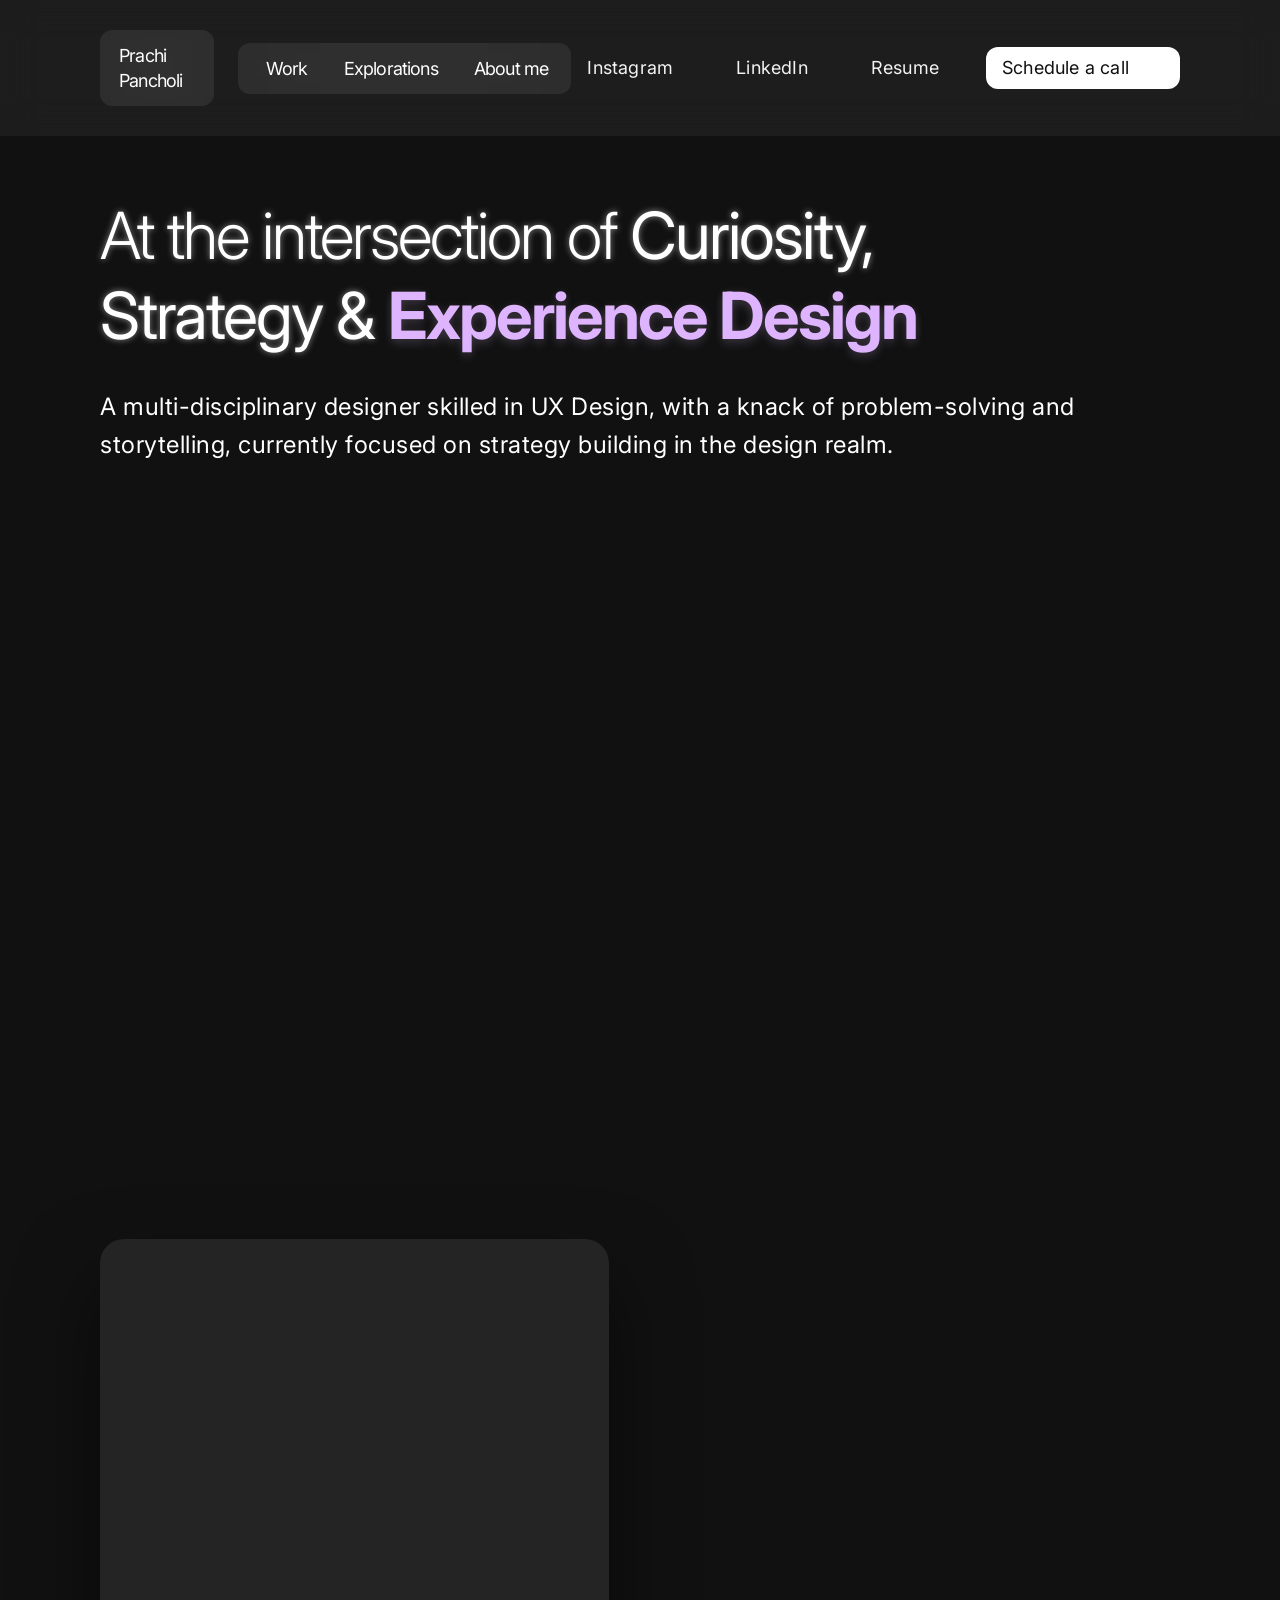
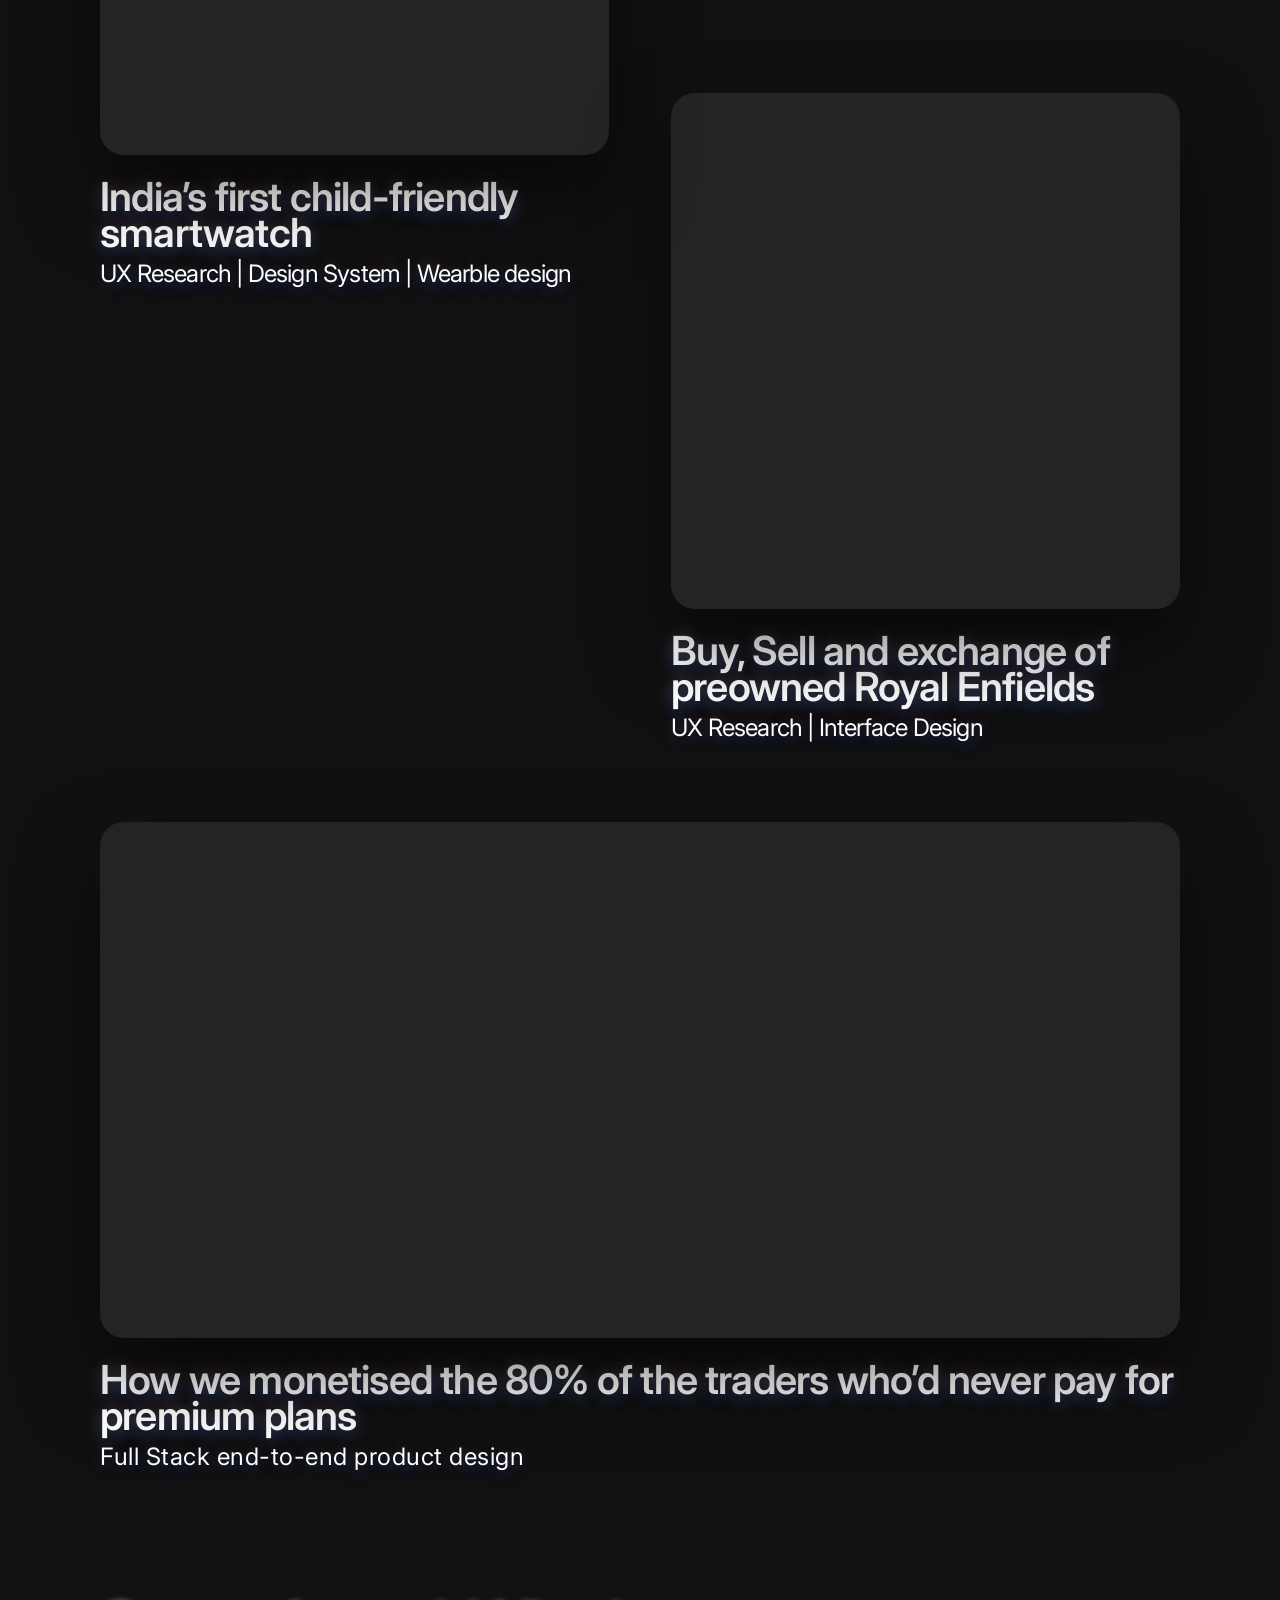
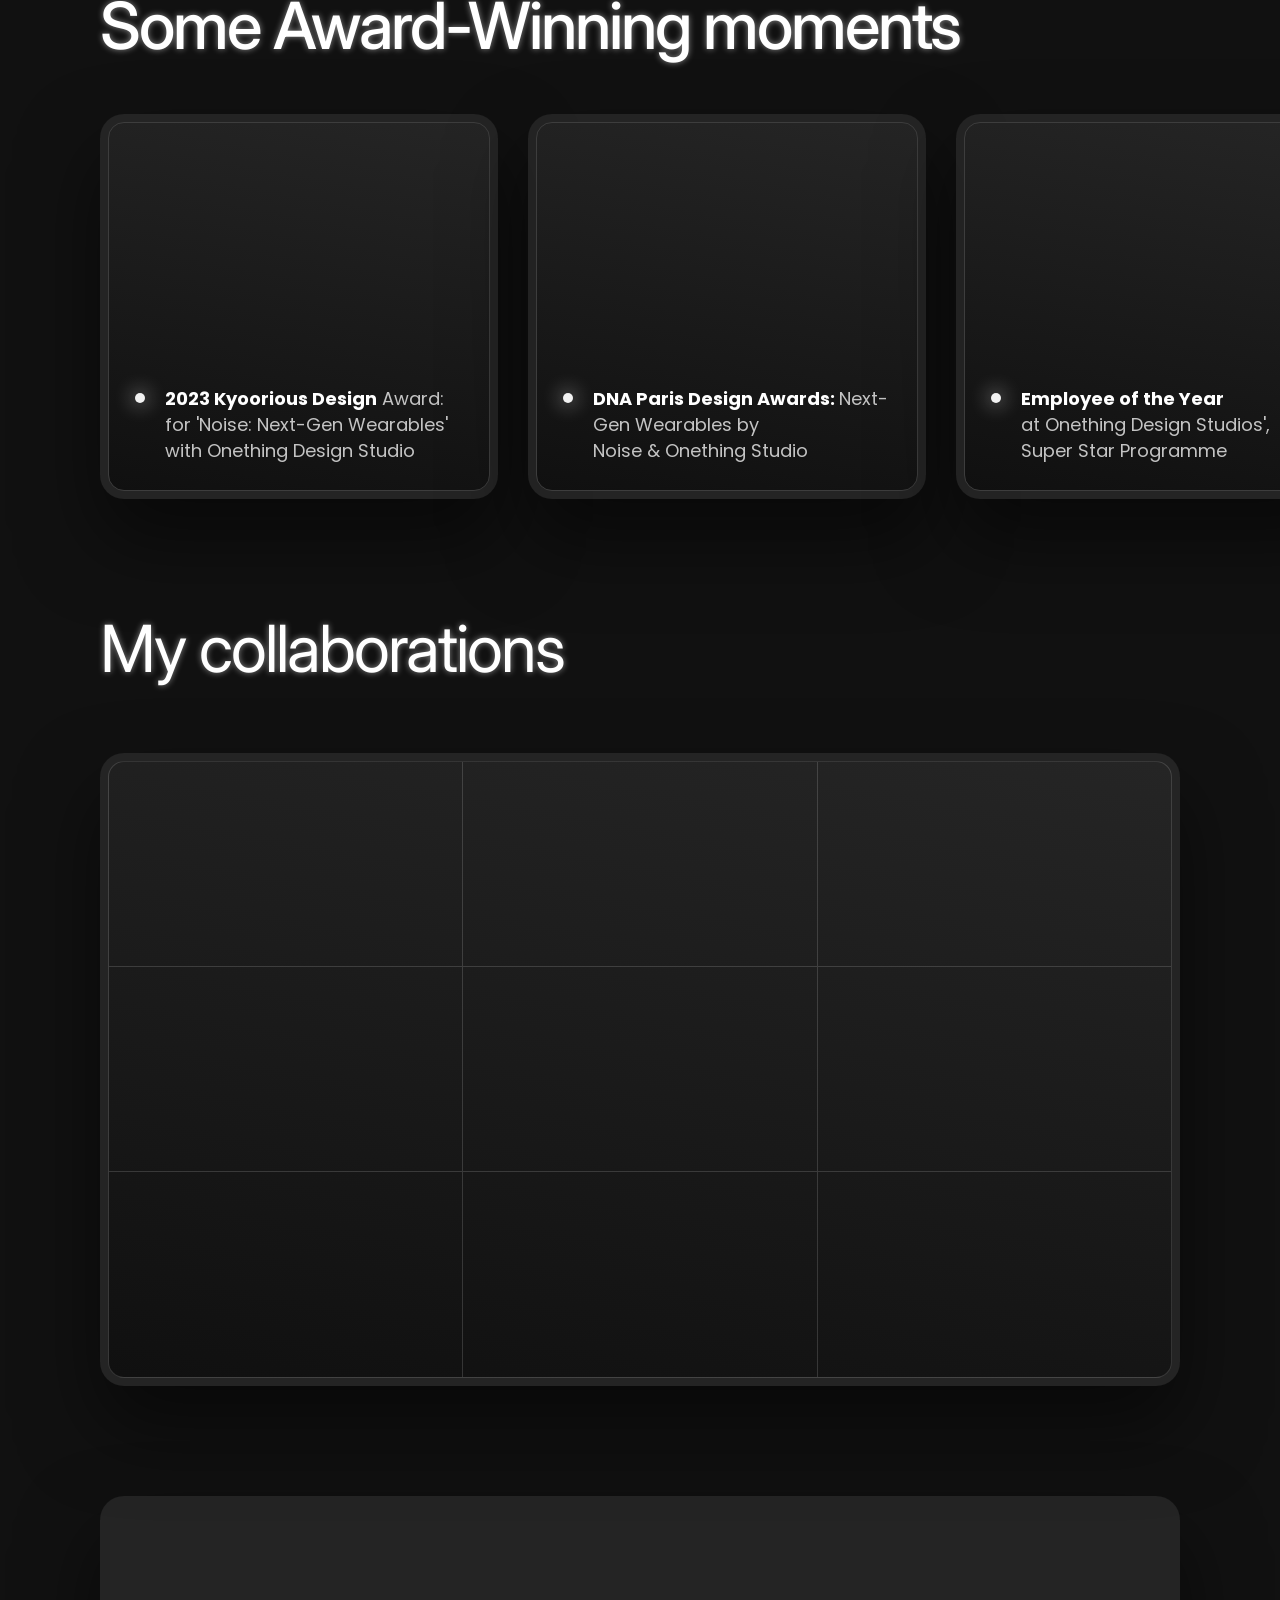
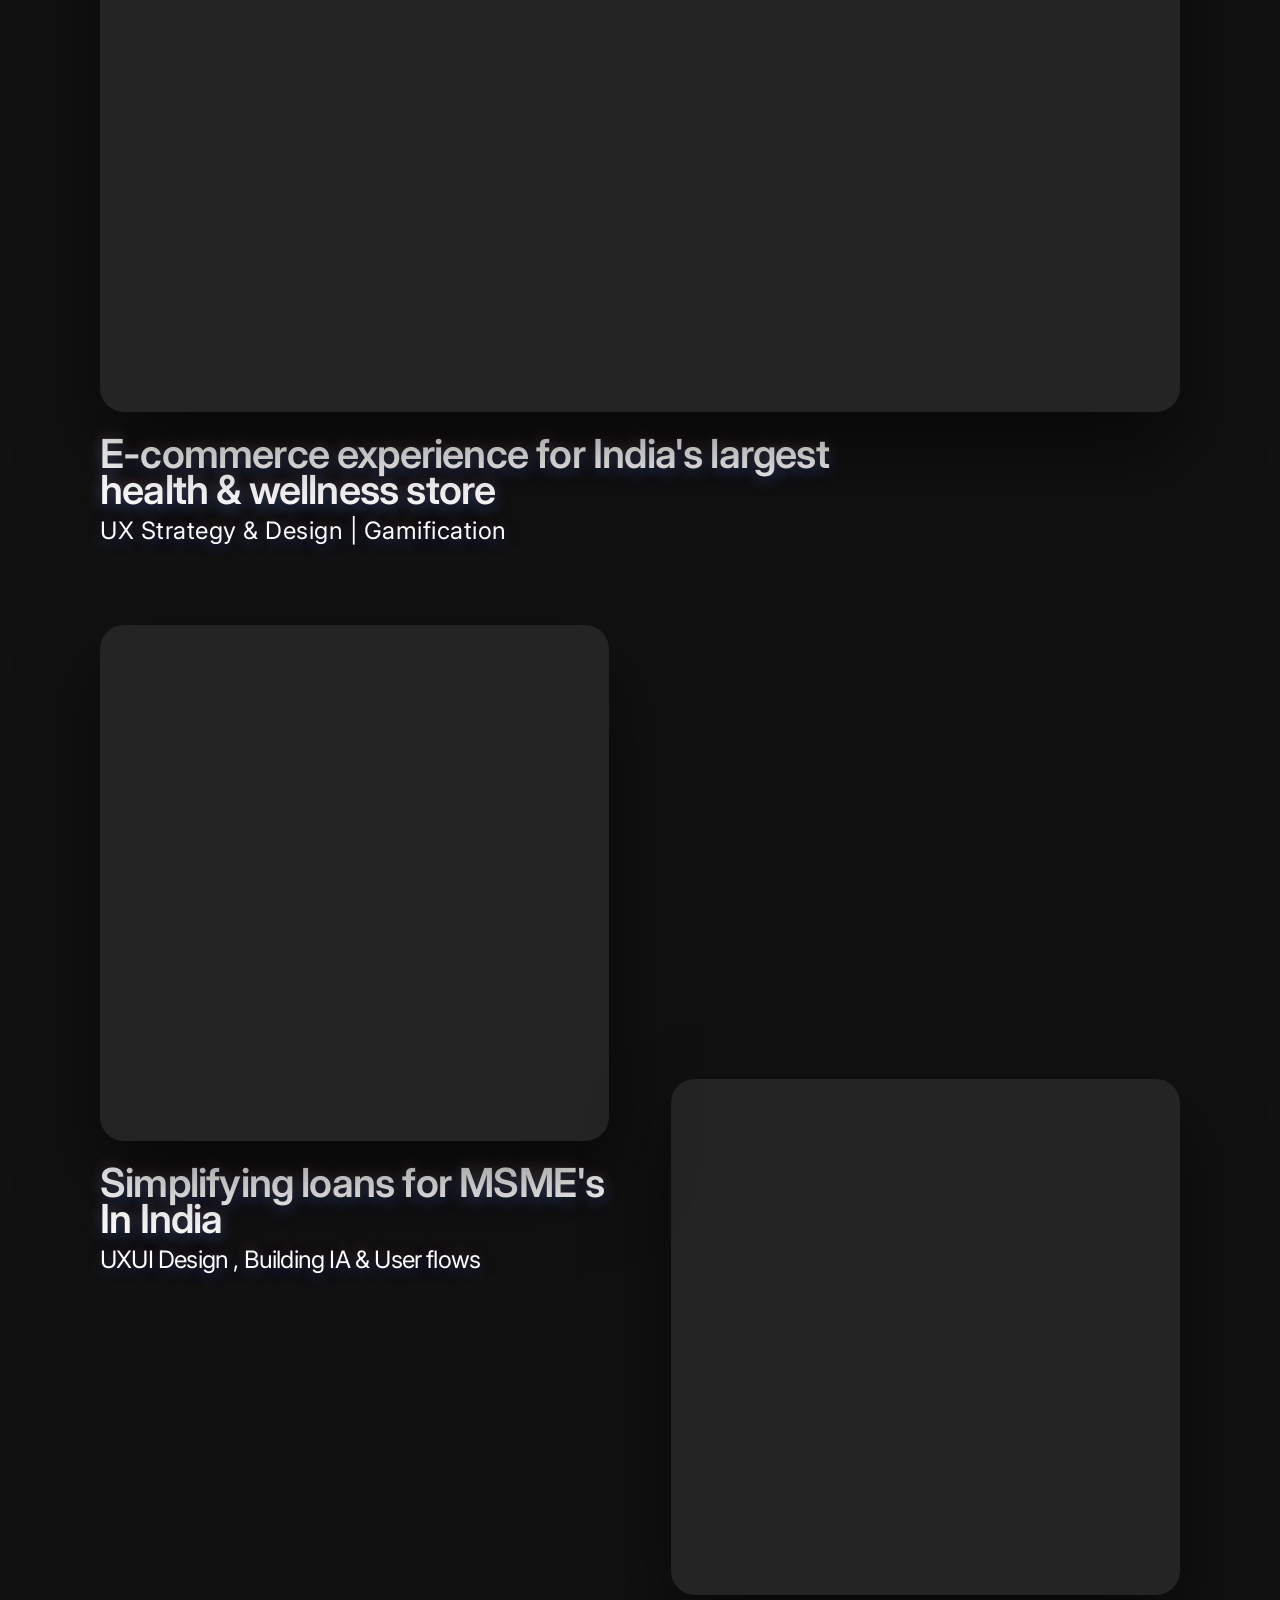
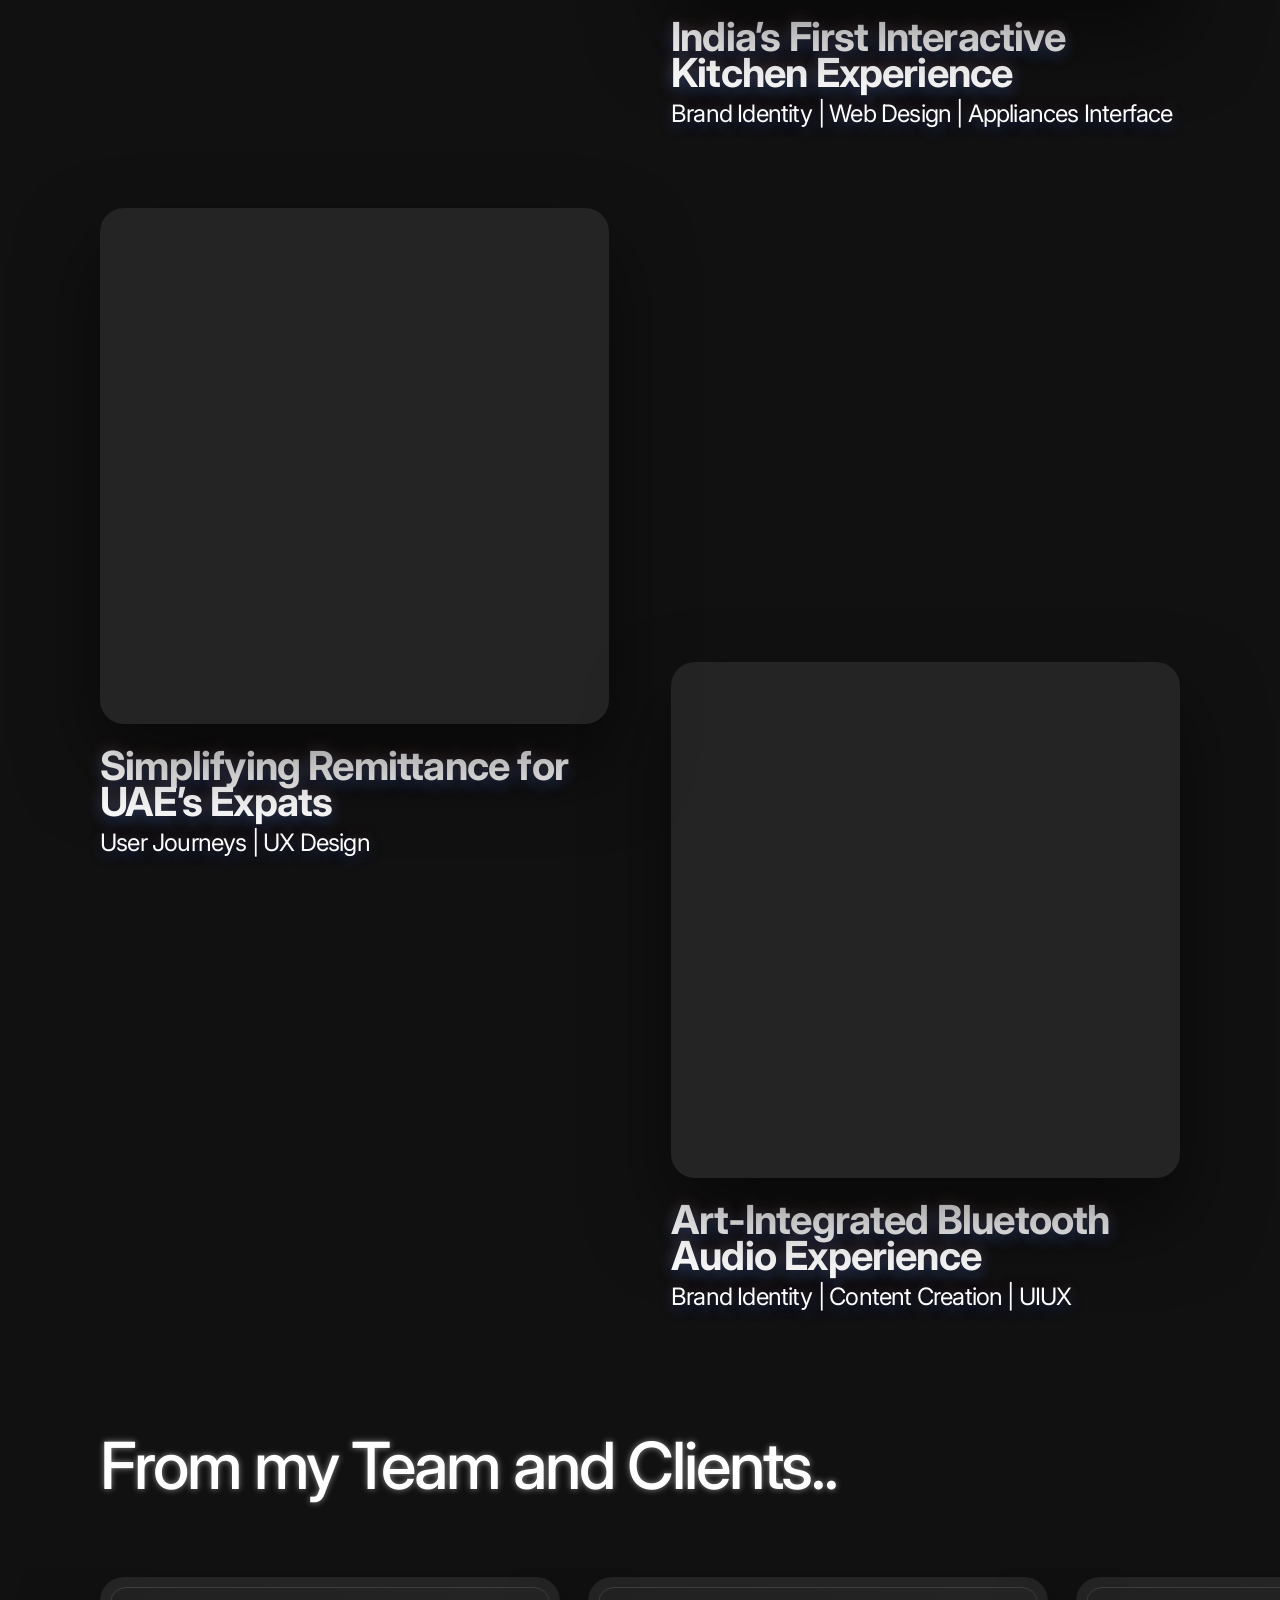
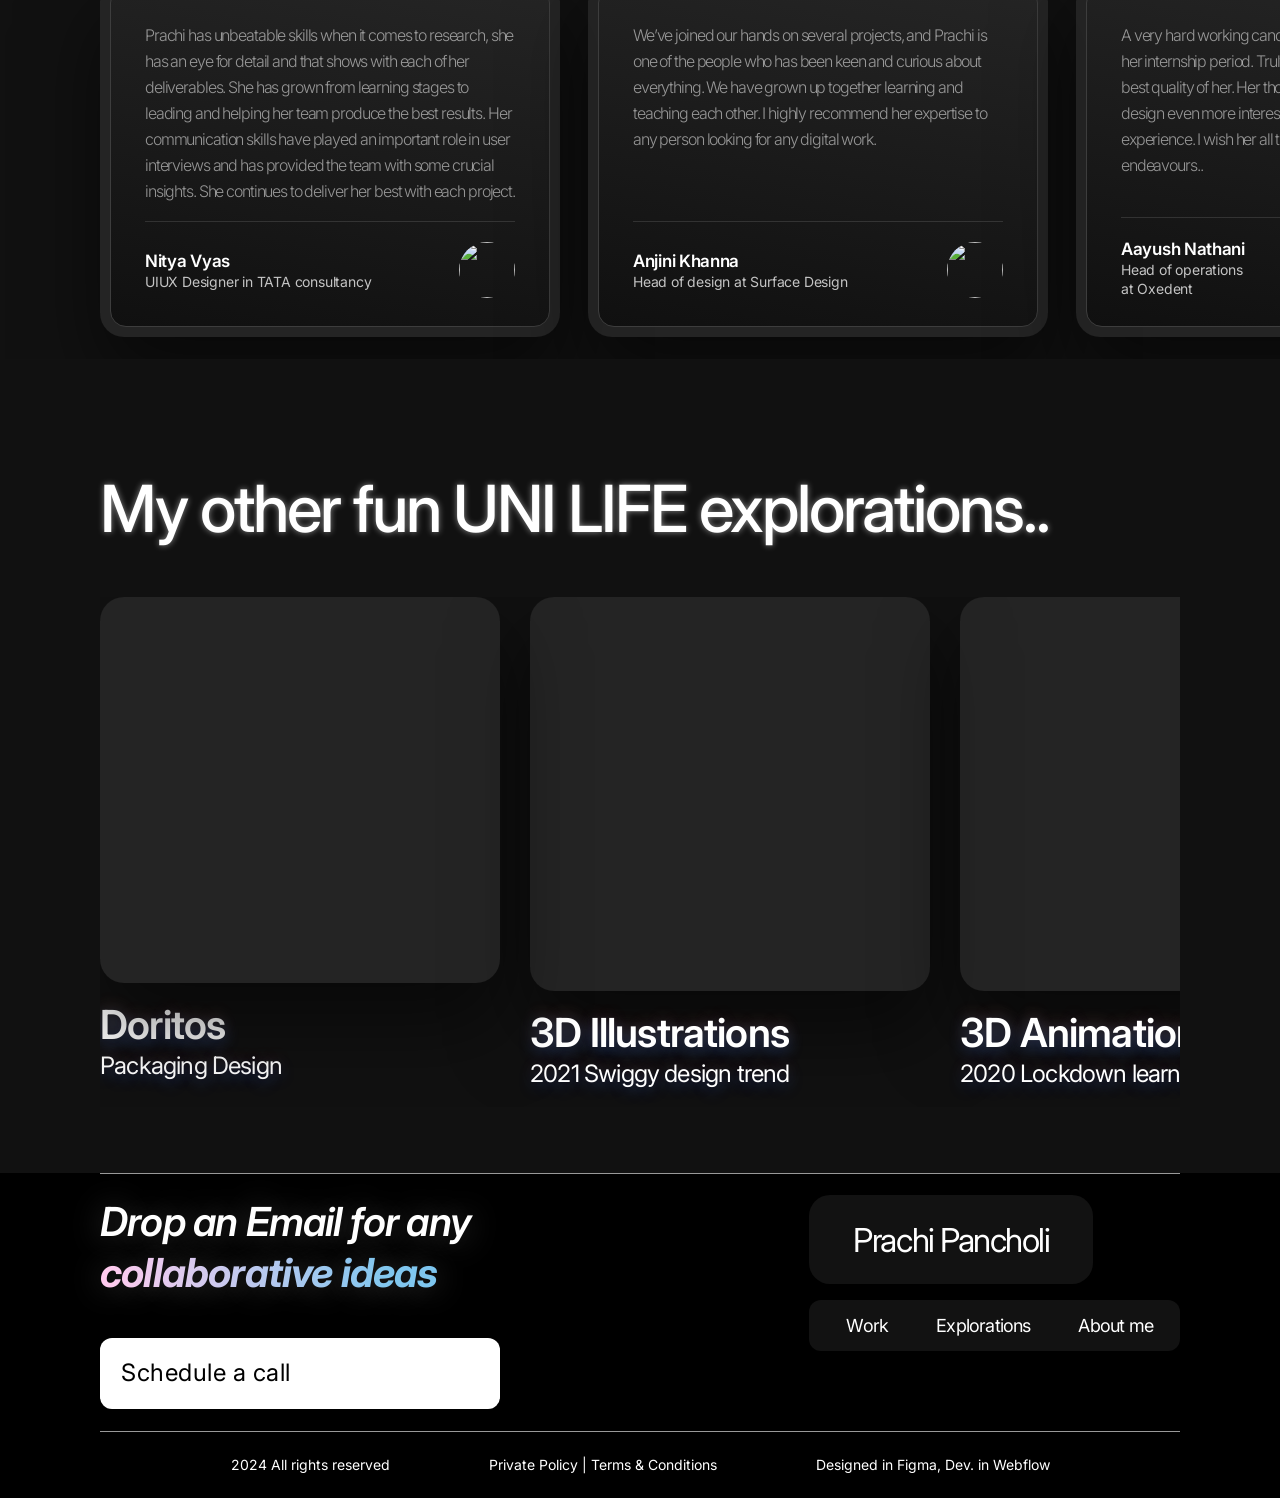
==== commit e8a78895: "Portfolio revamp: live Explore canvas, frosted nav, hero + testimonial fixes - Explore page is now a" ====
--- a/index.html
+++ b/index.html
@@ -12,7 +12,7 @@
   <link href="https://fonts.googleapis.com/css2?family=Inter:wght@200;300;400;500;600;700;800;900&family=Instrument+Serif&family=Poppins:wght@200;300;400;500;600;700;800&display=swap" rel="stylesheet" />
   <link rel="stylesheet" href="https://cdn.jsdelivr.net/npm/swiper@11/swiper-bundle.min.css" />
   <link rel="stylesheet" href="css/webflow.css" />
-  <link rel="stylesheet" href="css/custom.css?v=2" />
+  <link rel="stylesheet" href="css/custom.css?v=9" />
 </head>
 <body>
   <div class="page-wrapper">
@@ -22,20 +22,20 @@
       <div class="padding-global">
         <div class="container-medium is-nav-flex">
           <div class="nav_left-wrapper">
-            <a href="/" aria-current="page" class="nav_logo-link w-nav-brand w--current">
+            <a href="./" aria-current="page" class="nav_logo-link w-nav-brand w--current">
               <div class="nav_logo-text">Prachi Pancholi</div>
             </a>
             <div class="nav_left-links is-desktop-pill">
-              <a href="/" aria-current="page" class="nav_link-wrapper w-inline-block w--current"><div class="nav_link-text">Work</div><div class="nav_border-line"></div></a>
-              <a href="/explore" class="nav_link-wrapper w-inline-block"><div class="nav_link-text">Explorations</div><div class="nav_border-line"></div></a>
-              <a href="/about-us" class="nav_link-wrapper w-inline-block"><div class="nav_link-text">About me</div><div class="nav_border-line"></div></a>
+              <a href="./" aria-current="page" class="nav_link-wrapper w-inline-block w--current"><div class="nav_link-text">Work</div><div class="nav_border-line"></div></a>
+              <a href="explore/" class="nav_link-wrapper w-inline-block"><div class="nav_link-text">Explorations</div><div class="nav_border-line"></div></a>
+              <a href="about-us/" class="nav_link-wrapper w-inline-block"><div class="nav_link-text">About me</div><div class="nav_border-line"></div></a>
             </div>
           </div>
           <nav role="navigation" class="nav_right-wrapper w-nav-menu">
             <div class="nav_mobile-links">
-              <a href="/" class="nav_link-wrapper w-inline-block"><div class="nav_link-text">Work</div></a>
-              <a href="/explore" class="nav_link-wrapper w-inline-block"><div class="nav_link-text">Explorations</div></a>
-              <a href="/about-us" class="nav_link-wrapper w-inline-block"><div class="nav_link-text">About me</div></a>
+              <a href="./" class="nav_link-wrapper w-inline-block"><div class="nav_link-text">Work</div></a>
+              <a href="explore/" class="nav_link-wrapper w-inline-block"><div class="nav_link-text">Explorations</div></a>
+              <a href="about-us/" class="nav_link-wrapper w-inline-block"><div class="nav_link-text">About me</div></a>
             </div>
             <div class="nav_links-wrapper">
               <a href="https://www.instagram.com/chickenbiryani.design/" target="_blank" class="nav_link-right w-inline-block">
@@ -108,7 +108,7 @@
             </div>
 
             <div class="services_cards">
-              <a href="/noise" class="services_card top-margin-281px w-inline-block">
+              <a href="noise/" class="services_card top-margin-281px w-inline-block">
                 <div class="service_card-bg">
                   <div class="service_thumbnail">
                     <img src="https://cdn.prod.website-files.com/661e18b403673cb2f417f1e8/661e6a9da7e1869f8a0ea23e_Div%20%5Bglare-item-top%5D%20(2).svg" loading="lazy" alt="" class="service_card-line" />
@@ -119,7 +119,7 @@
                   <p class="text-size-large letter-spacing">UX Research | Design System | Wearble design</p>
                 </div>
               </a>
-              <a id="w-node-_90252e69-ed15-1a22-92da-b48fed8b547d-f417f1ef" href="/reown" class="services_card class-top-margin w-inline-block">
+              <a id="w-node-_90252e69-ed15-1a22-92da-b48fed8b547d-f417f1ef" href="reown/" class="services_card class-top-margin w-inline-block">
                 <div class="service_card-bg">
                   <aside class="service_right-thumbnail">
                     <img src="https://cdn.prod.website-files.com/661e18b403673cb2f417f1e8/661e6a9da7e1869f8a0ea23e_Div%20%5Bglare-item-top%5D%20(2).svg" loading="lazy" alt="" class="service_card-line" />
@@ -134,7 +134,7 @@
 
             <div class="space-small"></div>
 
-            <a href="/upstox" class="services_card-wrapper w-inline-block">
+            <a href="upstox/" class="services_card-wrapper w-inline-block">
               <div class="services_card-image">
                 <img src="https://cdn.prod.website-files.com/661e18b403673cb2f417f1e8/661e5c7f7ffa43508a289609_Div%20%5Bglare-item-top%5D%20(1).svg" loading="lazy" alt="" class="service_line" />
                 <div class="service_card">
@@ -200,13 +200,13 @@
             <div class="collabration_wrapper">
               <img src="https://cdn.prod.website-files.com/661e18b403673cb2f417f1e8/661ea87eb55ac007697cb11e_Group%201171275067.svg" loading="lazy" alt="" class="collabration_line" />
               <div class="w-layout-grid collabration_grid">
-                <a href="/beyond-appliances" class="collabration_cell border-two-side w-inline-block"><img src="https://cdn.prod.website-files.com/661e18b403673cb2f417f1e8/661e8b929f3778afc4638638_Mask%20group%20(6).svg" loading="lazy" alt="" class="collabration_icon" /></a>
-                <a href="/reown" class="collabration_cell border-two-side-lls-2 w-inline-block"><img src="https://cdn.prod.website-files.com/661e18b403673cb2f417f1e8/661e8c272fc92b37930ee348_Mask%20group%20(7).svg" loading="lazy" alt="" class="collabration_icon" /></a>
-                <a href="/upstox" class="collabration_cell border-bottom right w-inline-block"><img src="https://cdn.prod.website-files.com/661e18b403673cb2f417f1e8/661e8bb198e0cb3f22c3dee5_image%203.svg" loading="lazy" alt="" class="collabration_icon" /></a>
-                <a href="/noise" class="collabration_cell border-two-side-ls w-inline-block"><img src="https://cdn.prod.website-files.com/661e18b403673cb2f417f1e8/661e8b3be801f8617315d4b6_image%201%20(1).svg" loading="lazy" alt="" class="collabration_icon" /></a>
+                <a href="beyond-appliances/" class="collabration_cell border-two-side w-inline-block"><img src="https://cdn.prod.website-files.com/661e18b403673cb2f417f1e8/661e8b929f3778afc4638638_Mask%20group%20(6).svg" loading="lazy" alt="" class="collabration_icon" /></a>
+                <a href="reown/" class="collabration_cell border-two-side-lls-2 w-inline-block"><img src="https://cdn.prod.website-files.com/661e18b403673cb2f417f1e8/661e8c272fc92b37930ee348_Mask%20group%20(7).svg" loading="lazy" alt="" class="collabration_icon" /></a>
+                <a href="upstox/" class="collabration_cell border-bottom right w-inline-block"><img src="https://cdn.prod.website-files.com/661e18b403673cb2f417f1e8/661e8bb198e0cb3f22c3dee5_image%203.svg" loading="lazy" alt="" class="collabration_icon" /></a>
+                <a href="noise/" class="collabration_cell border-two-side-ls w-inline-block"><img src="https://cdn.prod.website-files.com/661e18b403673cb2f417f1e8/661e8b3be801f8617315d4b6_image%201%20(1).svg" loading="lazy" alt="" class="collabration_icon" /></a>
                 <a href="#" class="collabration_cell border-two-side w-inline-block"><img src="https://cdn.prod.website-files.com/661e18b403673cb2f417f1e8/661e8c2f85bd5d5cfece851f_Mask%20group%20(9).svg" loading="lazy" alt="" class="collabration_icon" /></a>
                 <a href="#" class="collabration_cell border-bottom w-inline-block"><img src="https://cdn.prod.website-files.com/661e18b403673cb2f417f1e8/661e8c2cba994e43ec9d0941_image%206.svg" loading="lazy" alt="" class="collabration_icon" /></a>
-                <a href="/healthkart" class="collabration_cell one-sdie-border w-inline-block"><img src="https://cdn.prod.website-files.com/661e18b403673cb2f417f1e8/661e8c2ae5cdfc110ee06a22_Mask%20group%20(8).svg" loading="lazy" alt="" class="collabration_icon" /></a>
+                <a href="healthkart/" class="collabration_cell one-sdie-border w-inline-block"><img src="https://cdn.prod.website-files.com/661e18b403673cb2f417f1e8/661e8c2ae5cdfc110ee06a22_Mask%20group%20(8).svg" loading="lazy" alt="" class="collabration_icon" /></a>
                 <a href="#" class="collabration_cell one-sdie-borderr-ls w-inline-block"><img src="https://cdn.prod.website-files.com/661e18b403673cb2f417f1e8/685fc8f2056ff6f78f30cded_ZIPLOAN.png" loading="lazy" alt="" class="collabration_icon _80px" /></a>
               </div>
             </div>
@@ -218,7 +218,7 @@
       <section class="section_services">
         <div class="padding-global">
           <div class="container-large">
-            <a href="/healthkart" class="services_card-wrapper height_2_out w-inline-block">
+            <a href="healthkart/" class="services_card-wrapper height_2_out w-inline-block">
               <div class="services_card-image">
                 <img src="https://cdn.prod.website-files.com/661e18b403673cb2f417f1e8/661e5c7f7ffa43508a289609_Div%20%5Bglare-item-top%5D%20(1).svg" loading="lazy" alt="" class="service_line" />
                 <div class="service_card height_2_just_card">
@@ -234,7 +234,7 @@
             <div class="space-small"></div>
 
             <div class="services_cards">
-              <a href="/ziploan" class="services_card top-margin-281px ziploan_combo w-inline-block">
+              <a href="ziploan/" class="services_card top-margin-281px ziploan_combo w-inline-block">
                 <div class="service_card-bg">
                   <div class="service_thumbnail ziploan_image_combo">
                     <img src="https://cdn.prod.website-files.com/661e18b403673cb2f417f1e8/661e6a9da7e1869f8a0ea23e_Div%20%5Bglare-item-top%5D%20(2).svg" loading="lazy" alt="" class="service_card-line" />
@@ -245,7 +245,7 @@
                   <p class="text-size-large letter-spacing">UXUI Design , Building IA &amp; User flows</p>
                 </div>
               </a>
-              <a id="w-node-efbd8849-902a-d85e-33e2-ba6d9d74dd52-f417f1ef" href="/beyond-appliances" class="services_card class-top-margin beyond_applience-card w-inline-block">
+              <a id="w-node-efbd8849-902a-d85e-33e2-ba6d9d74dd52-f417f1ef" href="beyond-appliances/" class="services_card class-top-margin beyond_applience-card w-inline-block">
                 <div class="service_card-bg">
                   <aside class="service_right-thumbnail beyong_applience_cover">
                     <img src="https://cdn.prod.website-files.com/661e18b403673cb2f417f1e8/661e6a9da7e1869f8a0ea23e_Div%20%5Bglare-item-top%5D%20(2).svg" loading="lazy" alt="" class="service_card-line" />
@@ -261,7 +261,7 @@
             <div class="space-small"></div>
 
             <div class="services_cards">
-              <a href="/canvas-beyond" class="services_card top-margin-281px canvas_beyond_card w-inline-block">
+              <a href="canvas-beyond/" class="services_card top-margin-281px canvas_beyond_card w-inline-block">
                 <div class="service_card-bg">
                   <div class="service_thumbnail canvas_beyond_cover">
                     <img src="https://cdn.prod.website-files.com/661e18b403673cb2f417f1e8/661e6a9da7e1869f8a0ea23e_Div%20%5Bglare-item-top%5D%20(2).svg" loading="lazy" alt="" class="service_card-line" />
@@ -272,7 +272,7 @@
                   <p class="text-size-large letter-spacing">User Journeys | UX Design</p>
                 </div>
               </a>
-              <a id="w-node-_413b522c-e036-18f8-01e8-ee665f6904a7-f417f1ef" href="/audioart" class="services_card class-top-margin audio_art_cover w-inline-block">
+              <a id="w-node-_413b522c-e036-18f8-01e8-ee665f6904a7-f417f1ef" href="audioart/" class="services_card class-top-margin audio_art_cover w-inline-block">
                 <div class="service_card-bg">
                   <aside class="service_right-thumbnail audio_art_cover">
                     <img src="https://cdn.prod.website-files.com/661e18b403673cb2f417f1e8/661e6a9da7e1869f8a0ea23e_Div%20%5Bglare-item-top%5D%20(2).svg" loading="lazy" alt="" class="service_card-line" />
@@ -359,7 +359,7 @@
           <div class="container-medium">
             <h2 class="heading-style-h1 in-mb-28px">My other fun UNI LIFE explorations..</h2>
             <div class="exploration_grid">
-              <a href="/packaging-design" class="services_card no-grow w-inline-block">
+              <a href="packaging-design/" class="services_card no-grow w-inline-block">
                 <div class="service_card-bg">
                   <div class="exploration_thumbnail">
                     <img src="https://cdn.prod.website-files.com/661e18b403673cb2f417f1e8/661e6a9da7e1869f8a0ea23e_Div%20%5Bglare-item-top%5D%20(2).svg" loading="lazy" alt="" class="service_card-line" />
@@ -370,7 +370,7 @@
                   <p class="text-size-large _14px">Packaging Design</p>
                 </div>
               </a>
-              <a href="/3d-illustrations" class="services_card no-grow w-inline-block">
+              <a href="3d-illustrations/" class="services_card no-grow w-inline-block">
                 <div class="exploration_card">
                   <div class="exploration_thumbnail two">
                     <img src="https://cdn.prod.website-files.com/661e18b403673cb2f417f1e8/661e6a9da7e1869f8a0ea23e_Div%20%5Bglare-item-top%5D%20(2).svg" loading="lazy" alt="" class="service_card-line" />
@@ -381,7 +381,7 @@
                   <p class="text-size-large _14px">2021 Swiggy design trend</p>
                 </div>
               </a>
-              <a href="/3d-animation" class="services_card no-grow w-inline-block">
+              <a href="3d-animation/" class="services_card no-grow w-inline-block">
                 <div class="exploration_card">
                   <div class="exploration_thumbnail three">
                     <img src="https://cdn.prod.website-files.com/661e18b403673cb2f417f1e8/661e6a9da7e1869f8a0ea23e_Div%20%5Bglare-item-top%5D%20(2).svg" loading="lazy" alt="" class="service_card-line" />
@@ -418,8 +418,8 @@
               </a>
               <div class="footer_links-wrapper">
                 <a href="#" class="nav_link-wrapper w-inline-block"><div class="nav_link-text in-vw">Work</div></a>
-                <a href="/explore" class="nav_link-wrapper w-inline-block"><div class="nav_link-text in-vw">Explorations</div></a>
-                <a href="/about-us" class="nav_link-wrapper w-inline-block"><div class="nav_link-text in-vw">About me</div></a>
+                <a href="explore/" class="nav_link-wrapper w-inline-block"><div class="nav_link-text in-vw">Explorations</div></a>
+                <a href="about-us/" class="nav_link-wrapper w-inline-block"><div class="nav_link-text in-vw">About me</div></a>
               </div>
               <div class="social_wrapper">
                 <a href="https://www.instagram.com/chickenbiryani.design/" class="social_link w-inline-block"><img src="https://cdn.prod.website-files.com/661e18b403673cb2f417f1e8/661ebe8a9334c8ff128409bb_logo%27s-1.svg" loading="lazy" alt="" class="social_icon" /></a>
--- a/css/custom.css
+++ b/css/custom.css
@@ -1,8 +1,20 @@
 /* Small overrides for interactions Webflow normally drives with JS/IX2 */
 
-/* Nav must sit above content so full-bleed case-study heroes can tuck under
-   its translucent blur (the blur then picks up the image colours). */
-.nav_component { z-index: 100; }
+/* Nav must sit above content so full-bleed heroes / the Explore canvas tuck
+   under it. Full-width frosted-glass bar to the Figma spec — white 10% + 20px
+   blur — one clean layer that separates the nav from whatever scrolls below,
+   so the links stay readable instead of overlapping the content (item 1). */
+.nav_component {
+  z-index: 2147483647;   /* above EVERYTHING — incl. hovered canvas tiles (z 99999) */
+  background-color: rgba(255, 255, 255, .05);
+  -webkit-backdrop-filter: blur(20px);
+  backdrop-filter: blur(20px);
+}
+
+/* Keep the nav pill links on a single line — "About me" was wrapping to two (item 1) */
+.nav_link-text { white-space: nowrap; }
+.nav_left-wrapper { max-width: none; }
+.nav_left-links.is-desktop-pill { grid-column-gap: 36px; }
 
 /* Gradient underline used across nav & footer links (from the site's embed) */
 .nav_border-line {
@@ -81,39 +93,187 @@
   max-width: 100%;
 }
 
-/* ---- Testimonials: clean, aligned layout that fits inside the card (item 3) ---- */
-.testimonial_slide-wrapper {
+/* ---- Testimonials: native horizontal scroll-snap carousel (item 3 + scroll) ----
+   No Swiper JS — .swiper.brand is the scroll viewport, .swiper-wrapper the flex
+   track, each .swiper-slide a fixed-width card. This guarantees horizontal
+   scrolling works (trackpad / touch / scrollbar) and every card is identical. */
+.swiper.brand {
+  overflow-x: auto;
+  overflow-y: hidden;
+  scroll-snap-type: x mandatory;
+  -webkit-overflow-scrolling: touch;
+  /* left inset tracks the .container-medium edge so the first card lines up with
+     the section heading at any width; 100px minimum (matches .padding-global) */
+  padding: 8px 100px 22px;
+  padding-left: max(100px, calc((100vw - 1266px) / 2));
+  scroll-padding-left: max(100px, calc((100vw - 1266px) / 2));
+}
+.swiper.brand .swiper-wrapper {
+  display: flex;
+  gap: 28px;
+  transform: none !important;    /* neutralise any leftover Swiper transform */
+  height: auto;
+}
+.swiper.brand .swiper-slide {
+  flex: 0 0 auto;
+  width: min(460px, 82vw);
+  height: auto;
+  scroll-snap-align: start;
+}
+/* slim scrollbar for the carousel */
+.swiper.brand::-webkit-scrollbar { height: 8px; }
+.swiper.brand::-webkit-scrollbar-thumb { background: #ffffff26; border-radius: 8px; }
+.swiper.brand::-webkit-scrollbar-track { background: transparent; }
+
+/* Card interior: quote on top, footer row = name/role LEFT + photo RIGHT */
+.swiper.brand .testimonial_slide-wrapper {
   flex-direction: column;
-  justify-content: space-between;
-  align-items: flex-start;
-  gap: 24px;
-  height: 100%;
-  min-height: 420px;
-  padding: 32px;
-}
-.testimonial_right-wrapper {   /* the quote — place at top */
+  justify-content: flex-start;
+  align-items: stretch;
+  gap: 0;
+  height: 340px;
+  padding: 34px 34px 28px;
+  overflow: hidden;   /* safety net: clip a clamped quote, never spill onto footer */
+}
+.swiper.brand .testimonial_right-wrapper {     /* the quote — top, grows to fill */
   order: 1;
   width: 100%;
   max-width: 100%;
-}
-.text-xmedium {
-  width: 100%;
-  height: auto;
-}
-.testimonail_left-wrapper {    /* photo + name + role — place at bottom */
+  flex: 1 1 auto;
+  min-height: 0;
+}
+.swiper.brand .text-xmedium {
+  width: 100%;
+  height: auto;
+  max-width: 100%;
+  margin: 0;                     /* kill Webflow's global `p { margin:60px 100px }` */
+  text-align: left;
+  font-size: 16px;
+  line-height: 26px;
+  /* clamp long quotes so every card stays the same height */
+  display: -webkit-box;
+  -webkit-line-clamp: 7;
+  -webkit-box-orient: vertical;
+  overflow: hidden;
+}
+.swiper.brand .testimonail_left-wrapper {      /* footer row */
   order: 2;
+  flex: none;
   flex-direction: row;
   align-items: center;
+  justify-content: space-between;   /* text left, photo pushed right */
   gap: 14px;
   width: 100%;
-}
-.client_image {
-  width: 60px;
-  height: 60px;
+  margin-top: 18px;
+  padding-top: 20px;
+  border-top: 1px solid #ffffff1f;   /* subtle divider, like the reference */
+}
+.swiper.brand .client_bottom-wrapper {          /* name + role — left */
+  order: 1;
+  width: auto;
+  max-width: none;
+}
+.swiper.brand .client_image {                   /* photo — right */
+  order: 2;
+  width: 56px;
+  height: 56px;
   object-fit: cover;
   border-radius: 50%;
   flex: none;
 }
-.client_bottom-wrapper { max-width: 100%; }
-.client_name { font-size: 18px; line-height: 22px; }
-.client_description { font-size: 15px; line-height: 20px; letter-spacing: -.5px; }
+.swiper.brand .client_name { font-size: 17px; line-height: 22px; font-weight: 600; letter-spacing: -.3px; }
+.swiper.brand .client_description { font-size: 14px; line-height: 19px; letter-spacing: -.2px; }
+
+/* ---- Even vertical rhythm between homepage sections (item 2) ----
+   Webflow stacked a 100px section-bottom + 128px section-top before Awards
+   (=228px) but left almost nothing between Awards and Collaborations.
+   Normalise every section transition to a single ~110px gap. */
+.section_header      { padding-bottom: 110px; }
+.section_collabration { padding-top: 0; }          /* gap now comes from header's 110px */
+.section_services    { padding-top: 110px; }
+.section_testimonail { padding-top: 110px; }
+.section_exploration { padding-top: 110px; }
+/* Awards block and Collaborations block are sibling .padding-global children —
+   give the second one the same 110px gap the other sections get. */
+.section_collabration > .padding-global + .padding-global { margin-top: 110px; }
+
+/* ---- Explorations: real horizontal scroll on desktop too (item 4) ----
+   Webflow already scrolls this row on small screens; on desktop it was a rigid
+   3x509px grid (~2078px) that overflowed and clipped the 3rd card. Make it a
+   horizontal flex track that scrolls and snaps. */
+.exploration_grid {
+  display: flex;
+  flex-wrap: nowrap;
+  overflow-x: auto;
+  overflow-y: hidden;
+  max-width: 100%;
+  grid-column-gap: 30px;
+  gap: 30px;
+  scroll-snap-type: x proximity;
+  -webkit-overflow-scrolling: touch;
+  scroll-padding-left: 2px;
+  padding-bottom: 14px;   /* breathing room for the scrollbar */
+}
+.exploration_grid > .services_card {
+  flex: 0 0 auto;
+  width: 400px;
+  max-width: 400px;
+  scroll-snap-align: start;
+}
+/* slim, unobtrusive scrollbar */
+.exploration_grid::-webkit-scrollbar { height: 8px; }
+.exploration_grid::-webkit-scrollbar-thumb { background: #ffffff26; border-radius: 8px; }
+.exploration_grid::-webkit-scrollbar-track { background: transparent; }
+
+/* =========================================================
+   MOBILE RESPONSIVENESS
+   Webflow ships fixed pixel widths (e.g. width:500px / 1000px) that
+   overflow phones. Constrain them and scale type down on small screens.
+   overflow-x guard sits on main/footer (NOT body) so the sticky nav keeps working,
+   and ONLY at mobile/tablet widths — on desktop `overflow-x:hidden` would force
+   `overflow-y:auto`, clipping the hero gradient glow where it bleeds up under the
+   frosted nav. The fixed-width overflow it guards only happens ≤991px anyway. */
+
+@media screen and (max-width: 991px) {
+  .main-wrapper, .footer_component { overflow-x: hidden; }
+  .heading-style-h1 { width: 100%; max-width: 100%; font-size: 44px; line-height: 52px; }
+  .heading-style-h1 .text-weight-medium,
+  .heading-style-h1 .hero_highlight { font-size: 44px; line-height: 52px; }
+  .text-size-large { width: 100%; max-width: 100%; font-size: 17px; line-height: 27px; }
+  .hero_content { width: 100%; max-width: 100%; margin-right: 0; margin-left: 0; }
+  .hero_blur-image { max-width: 100%; height: auto; }
+  .max-width-1042px { width: 100%; max-width: 100%; }
+}
+
+@media screen and (max-width: 767px) {
+  .padding-global { padding-left: 20px; padding-right: 20px; }
+
+  /* hero + section headings */
+  .heading-style-h1 { font-size: 30px; line-height: 38px; letter-spacing: -.5px; }
+  .heading-style-h1 .text-weight-medium,
+  .heading-style-h1 .hero_highlight { font-size: 30px; line-height: 38px; }
+  .heading-style-h1.in-mb-28px { margin-bottom: 20px; }
+
+  /* body / card copy */
+  .text-size-large,
+  .text-size-large.letter-spacing,
+  .text-size-large.in-mb-16px,
+  .text-size-large._14px { width: 100%; max-width: 100%; font-size: 15px; line-height: 24px; }
+
+  /* card titles */
+  .heading-style-h2 { font-size: 21px; line-height: 27px; }
+  .heading-style-h2._21px { font-size: 19px; line-height: 25px; }
+
+  /* footer heading */
+  .footer-title { font-size: 26px; line-height: 32px; }
+  .footet_logo-text, .nav_logo-text { font-size: 16px; }
+
+  /* keep media blocks from overflowing */
+  .service_bg-image, .service_bg-image-2, .services_card-image, .gif-video { max-width: 100%; }
+}
+
+@media screen and (max-width: 479px) {
+  .heading-style-h1 { font-size: 27px; line-height: 34px; }
+  .heading-style-h1 .text-weight-medium,
+  .heading-style-h1 .hero_highlight { font-size: 27px; line-height: 34px; }
+}
